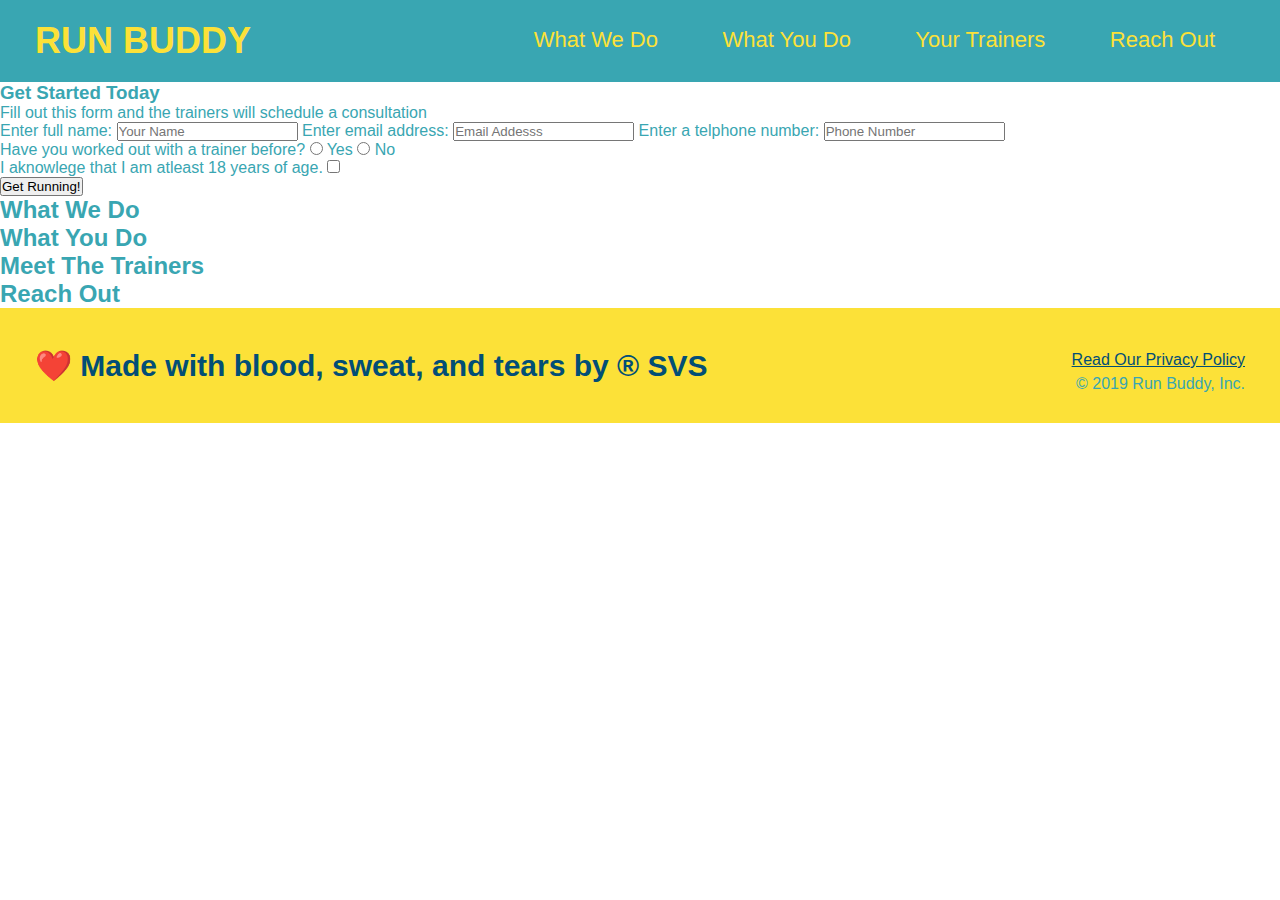
==== index.html @ 9c3ec7c1 "added signup form with text input fields, checkbox input, and a submit button" ====
<!DOCTYPE html>
<html lang="en">

<head>
    <meta charset="UTF-8" />
    <link rel="stylesheet" href="./assets/css/style.css" />
    <title>Project</title>

</head>

<body>
    <header>
        <h1>RUN BUDDY</h1>
        <nav>

            <!-- Unordered list element -->
            <ul>

                <!-- List item element-->
                <li>

                    <!-- Anchor element --><a href="#what-we-do">What We Do</a>
                </li>
                <li>
                    <a href="#what-you-do">What You Do</a>
                </li>
                <li>
                    <a href="#your-trainers">Your Trainers</a>
                </li>
                <li>
                    <a href="#reach-out">Reach Out</a>
                </li>
            </ul>
        </nav>
    </header>

    <!-- hero section -->
    <section>
        <div>
            <!--One important HTML rule is that both 
            the opening and closing tags of an element must be 
            completely contained inside the parent element. In 
            this case the parent element is <section> and the 
                child element is the <div>. -->
            <h3>Get Started Today</h3>
            <p>Fill out this form and the trainers will schedule a consultation</p>
            <form>
                <!-- A sign-up form is a call to action, or CTA. Within this 
                <form> will be child elements such as <input> and <label>. <input> 
                elements come in many flavors, such as open-ended (a text field
                that lets the user enter freeform text) and closed-ended 
                (a radio button or checkbox for the user to select or check).
                We'll start by adding the following HTML to the <form> element.
                        
                Look closely at how we pair the <input> and
                corresponding <label> elements and their attributes: -->
                <label for="name">Enter full name:</label>
                <!-- {for} is an attribute in the <label> that programmatically links to 
                    the id attribute in the <input> element. The <label> text not only offers 
                    a visual directive of what to enter but also programmatically links to the
                    associated <input>. When a user with a visual impairment uses a screen reader, 
                    the label will be read out when they focus on the input field. Labels also make 
                    it easier to fill out forms on mobile devices; clicking on the label will target
                     the focus to the associated input field, which can be hard to do manually
                     on a small screen. -->
                <input type="text" placeholder="Your Name" name="name" id="name" />
                <!-- {type} relates to what kind of input element we are using. Here we want a text field,
                     which is also the default value.  
                     {Placeholder} offers a hint or label within the text field, but will not be submitted 
                     if this field if left blank. 
                     name identifies the element so the response can be referenced after the form is submitted. -->
                <label for="email">Enter email address:</label>
                <input type="email" placeholder="Email Addesss" name="email" id="email" />
                <!--Desktop browsers treat the "tel" input type the same as the default "text" type. 
                    They don't automatically validate the user's inputted value. However, 
                    browsers on mobile devices will display a numeric keypad for the user 
                    to input a value, rather than a standard keyboard. -->
                <label for="phone number">Enter a telphone number:</label>
                <input type="tel" placeholder="Phone Number" name="phone" id="phone" />
                <!-- The simbol on the end of the <input> (/>), is known as a self-closing tag 
                    and is a common sight in HTML. Some elements, like <input>, do not 
                    contain any content or child elements, so the closing tag immediately 
                    follows the opening tag. Thus this shortcut was created to self-close 
                    the opening tag. -->
                <p>
                    Have you worked out with a trainer before?
                    <input type="radio" name="trainer-confirm" id="triner-yes" />
                    <label for="triner-yes">Yes</label>
                    <!--This is used to reference which 
                        radio button this label belongs to. The value for the {for} attribute 
                        must match the value of the {id} attribute of the <input> element.-->
                    <input type="radio" name="trainer-confirm" id="triner-no" />
                    <label for="triner-no">No</label>
                </p>
                <!-- We've wrapped both of the answers, including both radio buttons, 
                    in a <p> element that also includes the question. Because the radio 
                    buttons are inline elements, the answer selections will render from 
                    left to right on the same line as our question, just like it does in 
                    the mock-up. Next, the <label> links the displayed values, Yes and No, 
                    to their respective radio inputs. This link enhances accessibility by 
                    allowing users to click on the label's text as well as the radio buttons, 
                    which provides more clickable surface area. 
                    The radio button elements must have the same name attribute in order to be 
                    associated with the same radio group. This is how the browser identifies that 
                    a group of choices can have an exclusive singular answer. In this case, 
                    the value of our radio group in name is trainer-confirm. -->
                <p>
                    <label for="checkbox">
                        I aknowlege that I am atleast 18 years of age.
                    </label>
                    <input type="checkbox" name="age-confirm" id="checkbox" />
                </p>
                <button type="submit">
                    <!-- A button is an essential component of a user 
                    interface and can have a variety of different functions and uses. 
                    A button can link to another area on the webpage or an external site, 
                    submit data to a server, or be programmed for any activity. n our case, 
                    we need a submit type to perform the needed action. The content of this 
                    element, "Get running", will be written inside the <button> element to 
                    render a label on the button itself.-->
                    Get Running!
                </button>
            </form>
        </div>
    </section>
    <!-- "what we do" section -->
    <section>
        <h2>What We Do</h2>
    </section>


    <!-- "what you do" section -->
    <section>
        <h2>What You Do</h2>
    </section>


    <!-- "meet the trainers" section -->
    <section>
        <h2>Meet The Trainers</h2>
    </section>


    <!-- "reach out" section -->
    <section>
        <h2>Reach Out</h2>
    </section>
</body>
<!-- footer -->
<footer>
  <h2>❤️ Made with blood, sweat, and tears by <span class="&reg SVS">&reg SVS</span></h2>
    <div>
        <a href="#">Read Our Privacy Policy</a><br />
        &copy; 2019 Run Buddy, Inc. <!-- This (&copy), is called an HTML entity -->
    </div>
</footer>

</html>
---- assets/css/style.css ----
* {
  margin: 0; 
  padding: 0; /*To remove default browser-enforced styles, we apply 
  some default CSS values for every element in the page 
  to level the playing field all at once. */
  box-sizing: border-box; /* This is a fix that will instruct
   the browser to ignore padding in the overall width. */
}

body {
  /* more on this crazy alphanumerical value in a minute! */
  color: #39a6b2;
  font-family: Helvetica, Arial, sans-serif;
}


header {
  /* apply styles to <header>
We just told the <header> element to apply 
padding, which means to add space between 
where the <header> starts and where the content 
inside it starts. We also applied a background-color 
of a light blue / teal.
*/
  padding: 20px 35px;
  background-color: #39a6b2;
  font-weight: bold;
}

header h1 {
 font-weight: bold;
 font-size: 36px;
 color: #fce138;
 margin: 0;
 display: inline; /* So just by adding that one 
 property declaration (display: inline;) and setting 
 the <h1> to inline instead of block, we moved the <nav> 
 on the righthand side up. */
}

header a {
  text-decoration: none;
  color: #fce138;
}

header nav {
  /* float: Think of this as similar to the 
  text-wrapping property in Microsoft Word, 
  which takes elements that want to take up 100% 
  of its parent's width by default (known in CSS 
  as block elements) and pushes everything after 
  it below it—even if it physically isn't 100% of 
  its parents width—and allows other elements to 
  come along side of it or wrap around it (known in 
  CSS as inline elements). This property is used when 
  we have HTML elements that would look better side by 
  side, and we want to use our horizontal space in a more 
  meaningful way. */
  float: right;
  margin: 7px 0;
}

header nav ul li {
  display: inline;
}

header nav ul li a {
  margin: 0 30px;
  font-weight: lighter;
  font-size: 22px;
}

footer {
  background: #fce138;
  width: 100%;
  padding: 40px 35px;
}

footer h2 {
  display: inline; /* same (display inline) property as in the heafer h1 */
  color: #024e76;
  font-size: 30px;
  margin: 0;
}

.SVS:hover {
  color: rgb(240, 6, 6);
  font-style: italic;
}

footer div {
  float: right;
  line-height: 1.5; /* This assigns how much vertical space should 
  be between lines of text content. */
  text-align: right; /* This lets us align our text to the left, right,
   center, or justified. By default, it is left-aligned. */
}

footer a {
  color: #024e76;
}
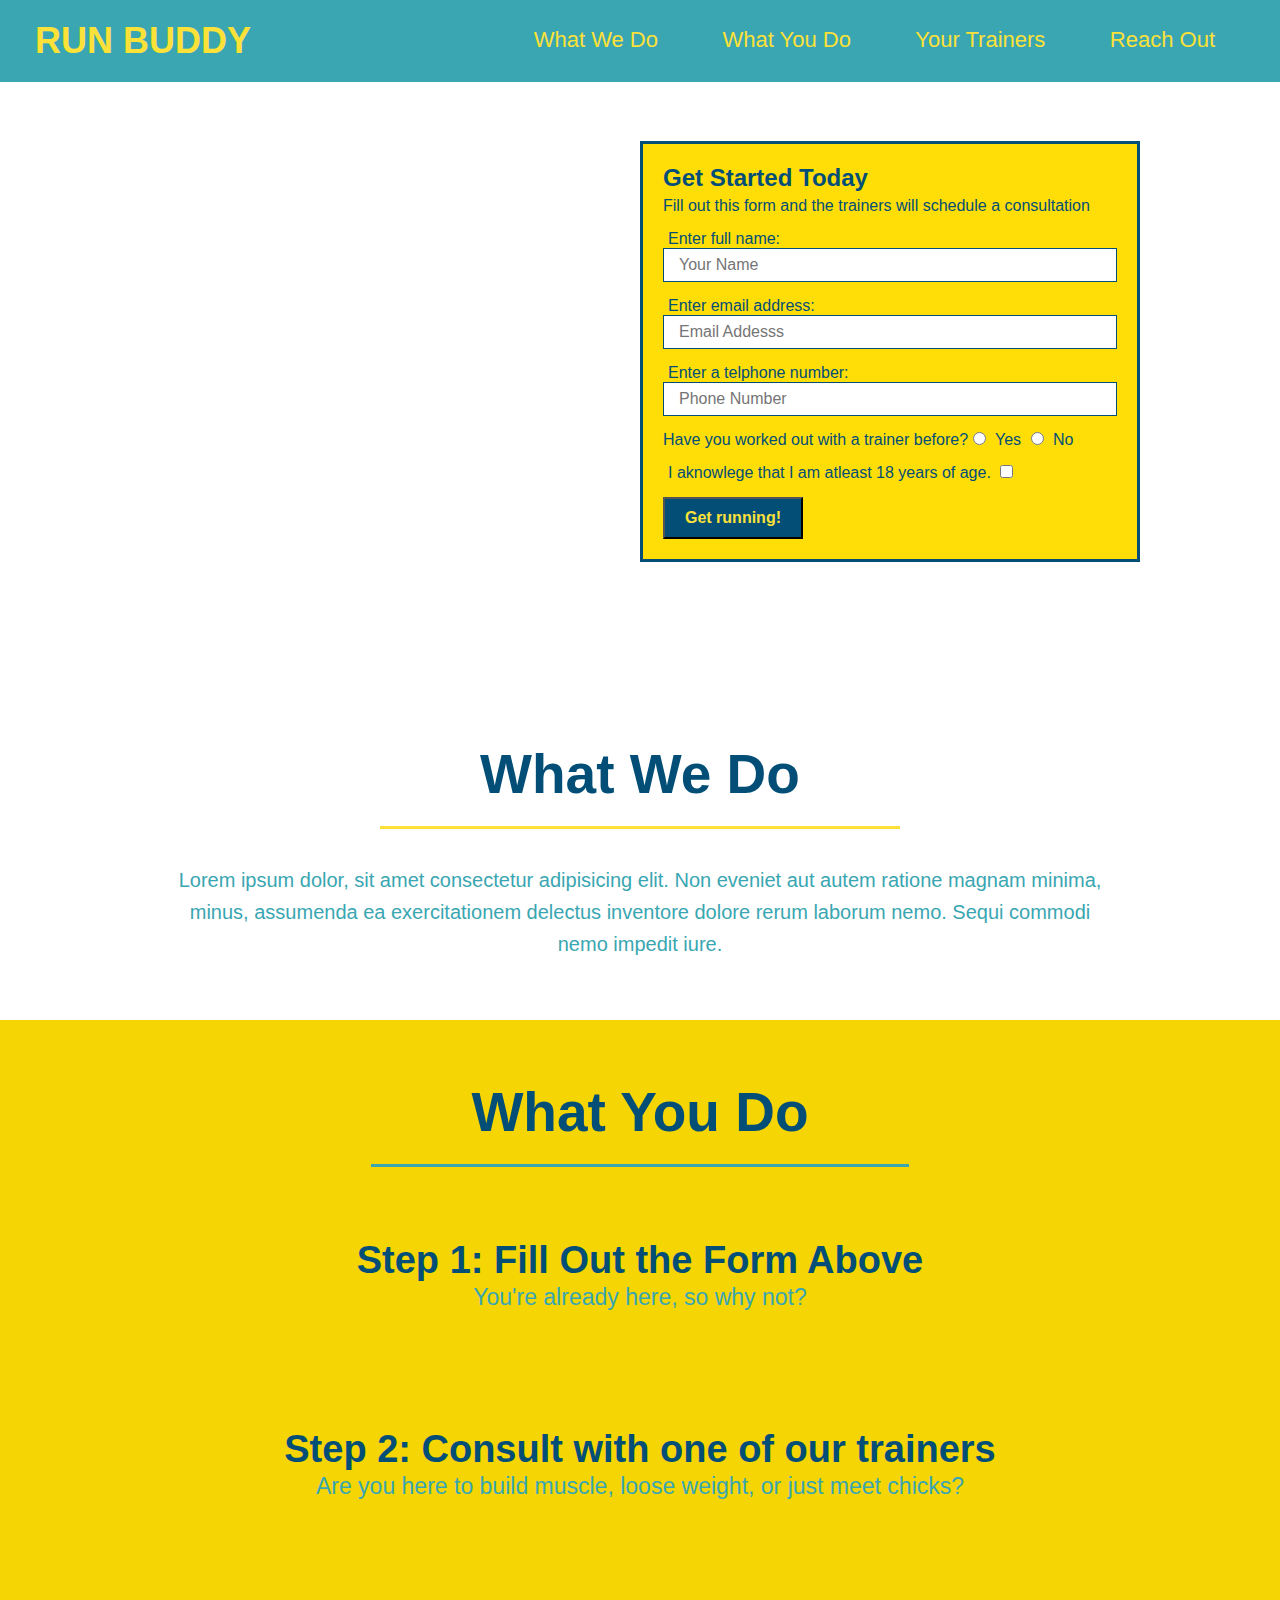
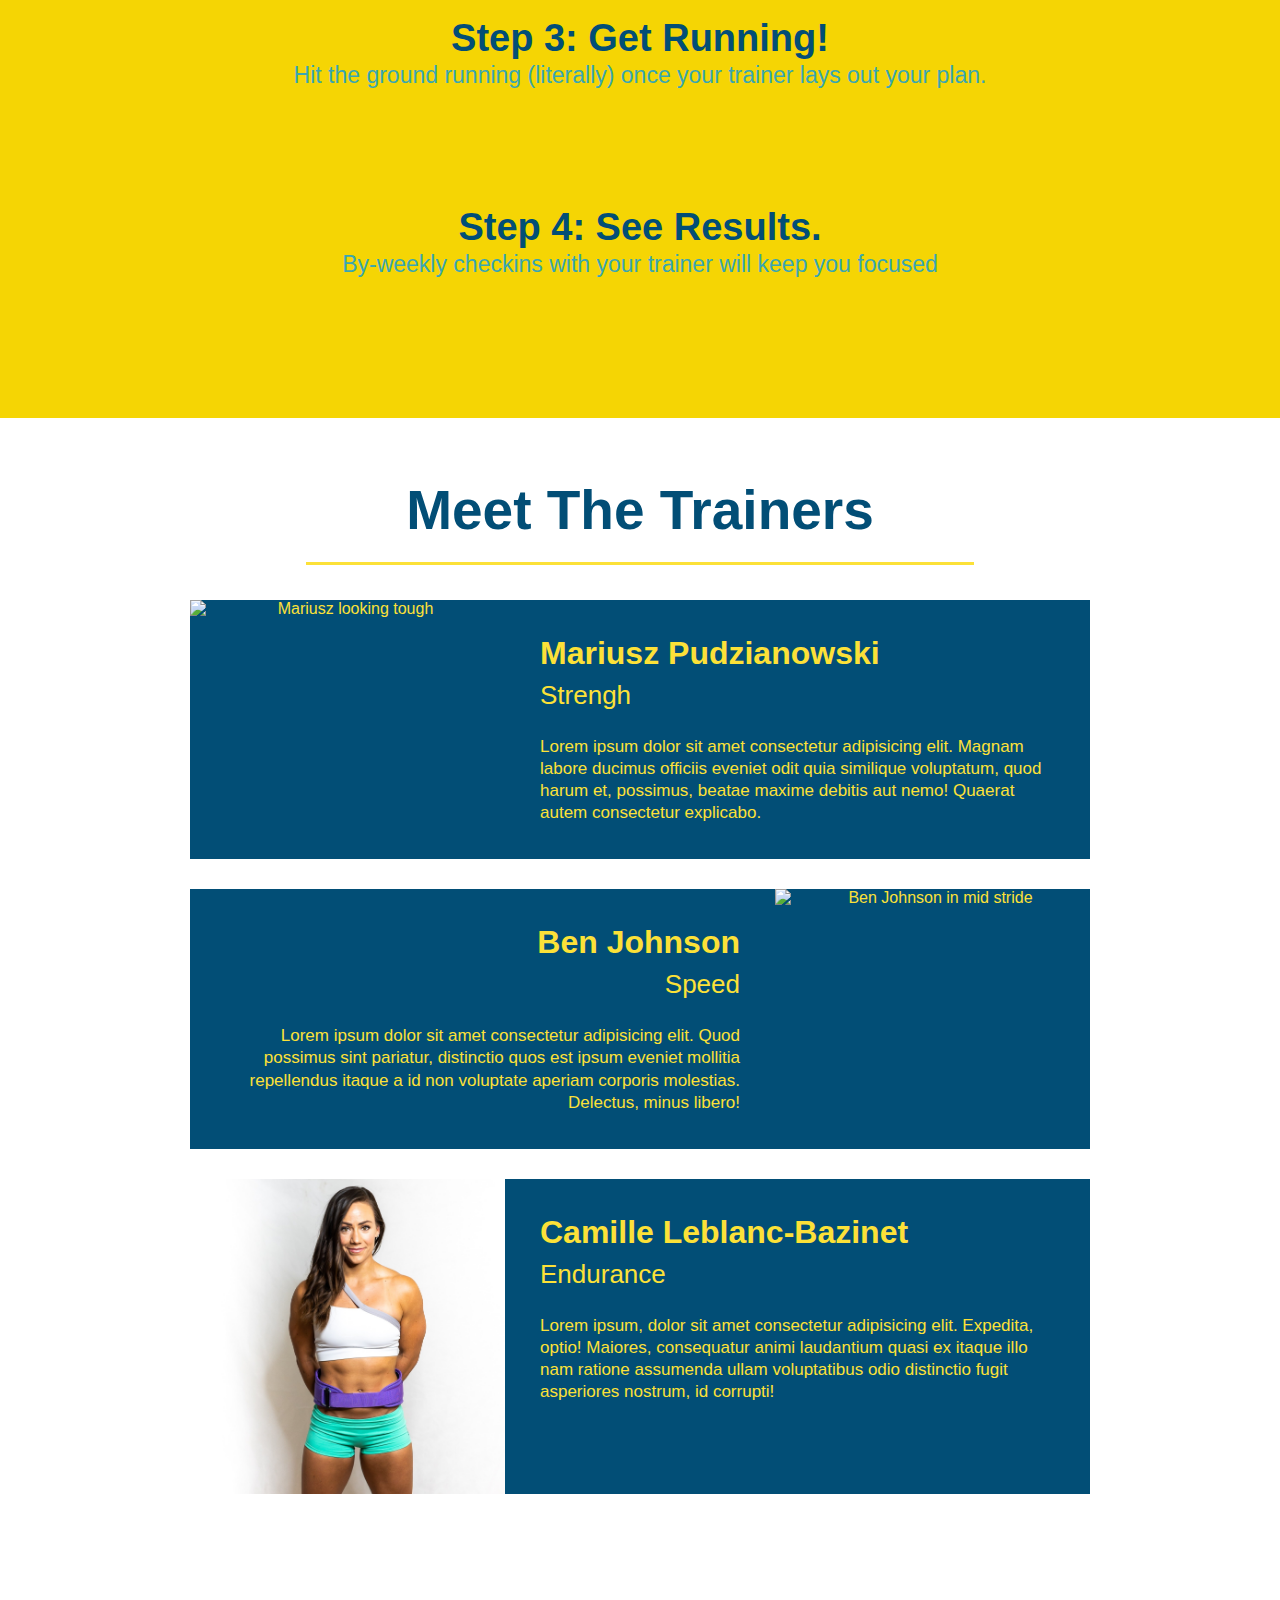
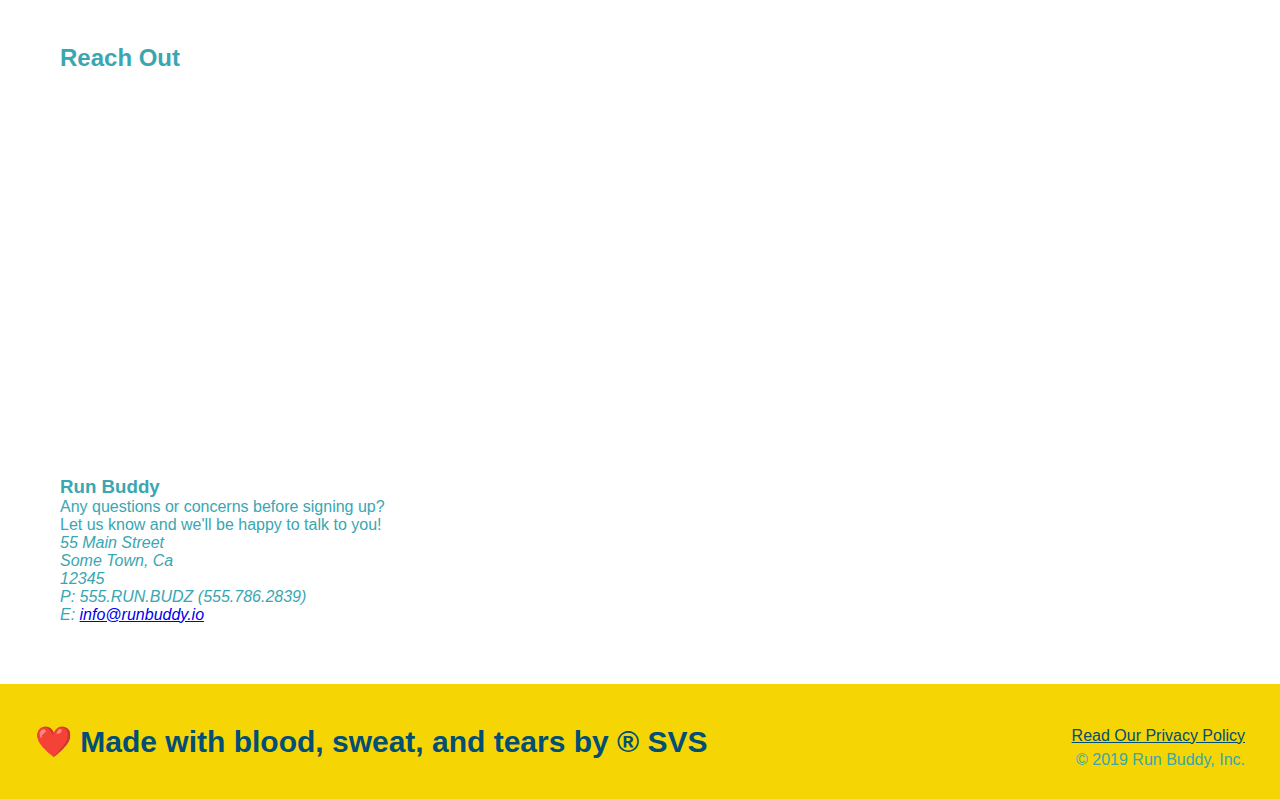
==== commit 0daa4d5d: "added intearactive map to Reach Out section" ====
--- a/index.html
+++ b/index.html
@@ -35,75 +35,75 @@
     </header>
 
     <!-- hero section -->
-    <section>
-        <div>
+    <section class="hero">
+        <div class="hero-form">
             <!--One important HTML rule is that both 
-            the opening and closing tags of an element must be 
-            completely contained inside the parent element. In 
-            this case the parent element is <section> and the 
-                child element is the <div>. -->
+the opening and closing tags of an element must be 
+completely contained inside the parent element. In 
+this case the parent element is <section> and the 
+child element is the <div>. -->
             <h3>Get Started Today</h3>
             <p>Fill out this form and the trainers will schedule a consultation</p>
             <form>
                 <!-- A sign-up form is a call to action, or CTA. Within this 
-                <form> will be child elements such as <input> and <label>. <input> 
-                elements come in many flavors, such as open-ended (a text field
-                that lets the user enter freeform text) and closed-ended 
-                (a radio button or checkbox for the user to select or check).
-                We'll start by adding the following HTML to the <form> element.
-                        
-                Look closely at how we pair the <input> and
-                corresponding <label> elements and their attributes: -->
+<form> will be child elements such as <input> and <label>. <input> 
+elements come in many flavors, such as open-ended (a text field
+ that lets the user enter freeform text) and closed-ended 
+(a radio button or checkbox for the user to select or check).
+We'll start by adding the following HTML to the <form> element.
+                                        
+Look closely at how we pair the <input> and
+corresponding <label> elements and their attributes: -->
                 <label for="name">Enter full name:</label>
                 <!-- {for} is an attribute in the <label> that programmatically links to 
-                    the id attribute in the <input> element. The <label> text not only offers 
-                    a visual directive of what to enter but also programmatically links to the
-                    associated <input>. When a user with a visual impairment uses a screen reader, 
-                    the label will be read out when they focus on the input field. Labels also make 
-                    it easier to fill out forms on mobile devices; clicking on the label will target
-                     the focus to the associated input field, which can be hard to do manually
-                     on a small screen. -->
-                <input type="text" placeholder="Your Name" name="name" id="name" />
-                <!-- {type} relates to what kind of input element we are using. Here we want a text field,
-                     which is also the default value.  
-                     {Placeholder} offers a hint or label within the text field, but will not be submitted 
-                     if this field if left blank. 
-                     name identifies the element so the response can be referenced after the form is submitted. -->
+the id attribute in the <input> element. The <label> text not only offers 
+a visual directive of what to enter but also programmatically links to the
+associated <input>. When a user with a visual impairment uses a screen reader, 
+ the label will be read out when they focus on the input field. Labels also make 
+ it easier to fill out forms on mobile devices; clicking on the label will target
+ the focus to the associated input field, which can be hard to do manually
+ on a small screen. -->
+                <input type="text" placeholder="Your Name" name="name" id="name" class="form-input">
+                <!-- {type} relates to what kind of input element we are using. Here we 
+want a text field, which is also the default value.  
+{Placeholder} offers a hint or label within the text field, but will not 
+be submitted if this field if left blank. 
+{name} identifies the element so the response can be referenced after the 
+ form is submitted. -->
                 <label for="email">Enter email address:</label>
-                <input type="email" placeholder="Email Addesss" name="email" id="email" />
+                <input type="email" placeholder="Email Addesss" name="email" id="email" class="form-input">
                 <!--Desktop browsers treat the "tel" input type the same as the default "text" type. 
-                    They don't automatically validate the user's inputted value. However, 
-                    browsers on mobile devices will display a numeric keypad for the user 
-                    to input a value, rather than a standard keyboard. -->
+They don't automatically validate the user's inputted value. However, 
+browsers on mobile devices will display a numeric keypad for the user 
+to input a value, rather than a standard keyboard. -->
                 <label for="phone number">Enter a telphone number:</label>
-                <input type="tel" placeholder="Phone Number" name="phone" id="phone" />
+                <input type="tel" placeholder="Phone Number" name="phone" id="phone" class="form-input">
                 <!-- The simbol on the end of the <input> (/>), is known as a self-closing tag 
-                    and is a common sight in HTML. Some elements, like <input>, do not 
-                    contain any content or child elements, so the closing tag immediately 
-                    follows the opening tag. Thus this shortcut was created to self-close 
-                    the opening tag. -->
+and is a common sight in HTML. Some elements, like <input>, do not 
+contain any content or child elements, so the closing tag immediately 
+follows the opening tag. Thus this shortcut was created to self-close 
+the opening tag. -->
                 <p>
                     Have you worked out with a trainer before?
                     <input type="radio" name="trainer-confirm" id="triner-yes" />
                     <label for="triner-yes">Yes</label>
                     <!--This is used to reference which 
-                        radio button this label belongs to. The value for the {for} attribute 
-                        must match the value of the {id} attribute of the <input> element.-->
+radio button this label belongs to. The value for the {for} attribute 
+must match the value of the {id} attribute of the <input> element.-->
                     <input type="radio" name="trainer-confirm" id="triner-no" />
                     <label for="triner-no">No</label>
                 </p>
                 <!-- We've wrapped both of the answers, including both radio buttons, 
-                    in a <p> element that also includes the question. Because the radio 
-                    buttons are inline elements, the answer selections will render from 
-                    left to right on the same line as our question, just like it does in 
-                    the mock-up. Next, the <label> links the displayed values, Yes and No, 
-                    to their respective radio inputs. This link enhances accessibility by 
-                    allowing users to click on the label's text as well as the radio buttons, 
-                    which provides more clickable surface area. 
-                    The radio button elements must have the same name attribute in order to be 
-                    associated with the same radio group. This is how the browser identifies that 
-                    a group of choices can have an exclusive singular answer. In this case, 
-                    the value of our radio group in name is trainer-confirm. -->
+in a <p> element that also includes the question. Because the radio 
+buttons are inline elements, the answer selections will render from  left to right on the same line as our question, just like it does in 
+the mock-up. Next, the <label> links the displayed values, Yes and No, 
+to their respective radio inputs. This link enhances accessibility by 
+allowing users to click on the label's text as well as the radio buttons, 
+which provides more clickable surface area. 
+The radio button elements must have the same name attribute in order to be 
+associated with the same radio group. This is how the browser identifies that 
+a group of choices can have an exclusive singular answer. In this case, 
+the value of our radio group in name is trainer-confirm. -->
                 <p>
                     <label for="checkbox">
                         I aknowlege that I am atleast 18 years of age.
@@ -112,46 +112,191 @@
                 </p>
                 <button type="submit">
                     <!-- A button is an essential component of a user 
-                    interface and can have a variety of different functions and uses. 
-                    A button can link to another area on the webpage or an external site, 
-                    submit data to a server, or be programmed for any activity. n our case, 
-                    we need a submit type to perform the needed action. The content of this 
-                    element, "Get running", will be written inside the <button> element to 
-                    render a label on the button itself.-->
-                    Get Running!
+interface and can have a variety of different functions and uses. 
+A button can link to another area on the webpage or an external site, 
+submit data to a server, or be programmed for any activity. n our case, 
+we need a submit type to perform the needed action. The content of this 
+element, "Get running", will be written inside the <button> element to 
+render a label on the button itself.-->
+                    Get running!
                 </button>
             </form>
         </div>
     </section>
+
     <!-- "what we do" section -->
-    <section>
-        <h2>What We Do</h2>
+    <section id="what-we-do" class="intro">
+        <!-- The class intro is added so that it could be uniquely identified in 
+the style sheet. -->
+        <h2 class="section-title primary-border">What We Do</h2>
+        <!-- Note that these <h2> elements in different sections can use the same 
+section-title class, which gives them all the same baseline in terms of size,
+spacing, etc. We can then add additional classes by separating the class names 
+with a space. The attribute class="section-title primary-border" is actually 
+pulling in CSS declarations from two different classes. -->
+        <p>
+            <!-- Type the word 'lorem' and then press [enter] to generate random text. -->
+            Lorem ipsum dolor, sit amet consectetur adipisicing elit.
+            Non eveniet aut autem ratione magnam minima, minus,
+            assumenda ea exercitationem delectus inventore dolore rerum laborum nemo.
+            Sequi commodi nemo impedit iure.
+        </p>
     </section>
 
 
     <!-- "what you do" section -->
-    <section>
-        <h2>What You Do</h2>
+    <section id="what-you-do" class="steps">
+        <h2 class="section-title secondary-border">What You Do</h2>
+
+        <div>
+            <img src="./assets/images/step-1.svg" alt="" />
+            <!-- The {alt} atribute: this is how we explain the content and context of images 
+to search engines and assistive technology, like screen readers. -->
+            <h3><span>Step 1: Fill Out the Form Above</span></h3>
+            <!--The <span> element doesn't affect anything visually. It is an inline element 
+meant for highlighting sections of larger text blocks, where the highlighting is something we 
+define ourselves with CSS. -->
+            <p>You're already here, so why not?</p>
+        </div>
+
+        <div>
+            <img src="./assets/images/step-2.svg" alt="" />
+            <h3><span>Step 2: Consult with one of our trainers</span></h3>
+            <p>Are you here to build muscle, loose weight, or just meet chicks?</p>
+        </div>
+
+        <div>
+            <img src="assets/images/step-3.svg" alt="" />
+            <h3><span>Step 3: Get Running!</span></h3>
+            <p>Hit the ground running (literally) once your trainer lays out your plan.</p>
+        </div>
+
+        <div>
+            <img src="assets/images/step-4.svg" alt="" />
+            <h3><span>Step 4: See Results.</span></h3>
+            <p>By-weekly checkins with your trainer will keep you focused</p>
+        </div>
     </section>
 
 
     <!-- "meet the trainers" section -->
-    <section>
-        <h2>Meet The Trainers</h2>
+    <section id="your-trainers" class="trainers">
+        <h2 class="section-title primary-border">
+            Meet The Trainers
+        </h2>
+
+        <!--First trainer -->
+        <article class="trainer">
+            <!-- The <article> was introduced to encapsulate content that 
+works on its own in a page, meaning that all the content inside the <article> element is related 
+to one another and nothing outside the element. In this example, we've wrapped all the content 
+related to a single trainer in this element, so when a screen reader reads the section, it will 
+infer that all of this content is related. -->
+            <img src="assets/images/Mariusz_Pudzianowski.jpg" alt="Mariusz looking tough" />
+            <div class="trainer-bio text-left">
+                <!-- Now the trainer's <article> element text is 
+left-aligned because we added another class, "text-left", to it. This class was created for the 
+sole purpose of left-aligning text when needed. -->
+                <h3>Mariusz Pudzianowski</h3>
+                <h4>Strengh</h4>
+                <p>
+                    Lorem ipsum dolor sit amet consectetur adipisicing elit.
+                    Magnam labore ducimus officiis eveniet odit quia similique voluptatum,
+                    quod harum et, possimus, beatae maxime debitis aut nemo! Quaerat autem
+                    consectetur explicabo.
+                </p>
+            </div>
+        </article>
+
+        <!-- second trainer bio -->
+        <article class="trainer">
+            <div class="trainer-bio text-right">
+                <h3>Ben Johnson</h3>
+                <h4>Speed</h4>
+                <p>
+                    Lorem ipsum dolor sit amet consectetur adipisicing elit. Quod possimus
+                    sint pariatur, distinctio quos est ipsum eveniet mollitia repellendus itaque
+                    a id non voluptate aperiam corporis molestias. Delectus, minus libero!
+                </p>
+            </div>
+            <img src="assets/images/Ben Johnson.jpg" alt="Ben Johnson in mid stride" />
+        </article>
+        <!-- For our second trainer, we wanted to have the image on the right and text on the left. 
+To achieve this, we could have floated it to the right, but instead we simply switched the order 
+of their appearance in the HTML. This way, the text comes first naturally and the image appears 
+to the right because the HTML for it comes after it. -->
+
+
+        <!-- Third trainer bio -->
+        <article class="trainer">
+            <img src="assets/images/Camille Leblanc-Bazinet.jpg" alt="Camille Leblanc-Bazinet
+             posing for a picture" />
+            <div class="trainer-bio text-left">
+                <h3>Camille Leblanc-Bazinet</h3>
+                <h4>Endurance</h4>
+                <p>
+                    Lorem ipsum, dolor sit amet consectetur adipisicing elit. Expedita, optio!
+                    Maiores, consequatur animi laudantium quasi ex itaque illo nam ratione
+                    assumenda ullam voluptatibus odio distinctio fugit asperiores nostrum,
+                    id corrupti!
+                </p>
+            </div>
+        </article>
     </section>
 
 
     <!-- "reach out" section -->
-    <section>
+    <section id="reach-out">
         <h2>Reach Out</h2>
-    </section>
+
+        <div class="contact-info">
+            <!-- We will call this <div> "contact container" because it 
+will act as a container for the body of content in this section. -->
+            <iframe src="https://www.google.com/maps/embed?pb=!1m18!1m12!1m3!1d3732.8886716784373!2d-103.
+        36210015068086!3d20.674107786123773!2m3!1f0!2f0!3f0!3m2!1i1024!2i768!4f13.1!3m3!1m2!
+        1s0x8428ae028db39f67%3A0x8c3c8397d90093b3!2sCalle%20Manuel%20L%C3%B3pez%20Cotilla%
+        20990%2C%20Col%20Americana%2C%20Americana%2C%2044160%20Guadalajara%2C%20Jal.%2C%20Mexico!
+        5e0!3m2!1sen!2sus!4v1595808147999!5m2!1sen!2sus" height="400" width="400" style="border:0" allowfullscreen>
+                <!-- frameborder: By default, the browser will render an <iframe> element with a thin
+border. This attribute allows us to override that, effectively removing the border.
+allowfullscreen: Some attributes are properties that can be turned on by simply adding 
+the attribute. 
+The allowfullscreen attribute offers a link to view the map on a new page in 
+full-screen mode. -->
+            </iframe>
+            <div>
+                <h3>Run Buddy</h3>
+                <p>
+                    Any questions or concerns before signing up?
+                    <br />
+                    Let us know and we'll be happy to talk to you!
+                </p>
+                <address>
+                    <!-- The <address> element defines the contact information for the 
+author/owner of a document or an article. If the <address> element is inside the <body> element,
+it represents contact information for the document. -->
+                    55 Main Street <br />
+                    Some Town, Ca <br />
+                    12345<br />
+                    P: 555.RUN.BUDZ (555.786.2839)<br />
+                    E: <a href="mailto:info@runbuddy.io">info@runbuddy.io</a>
+                    <!-- Using the mailto: prefix in the anchor tag's href attribute instructs the
+ browser to open the default mail client application upon clicking the link and then populates the
+ address field with the email address listed in the href value. -->
+                </address>
+            </div>
+        </div>
+    </section>
+
 </body>
+
 <!-- footer -->
 <footer>
-  <h2>❤️ Made with blood, sweat, and tears by <span class="&reg SVS">&reg SVS</span></h2>
+    <h2>❤️ Made with blood, sweat, and tears by <span class="&reg SVS">&reg SVS</span></h2>
     <div>
         <a href="#">Read Our Privacy Policy</a><br />
-        &copy; 2019 Run Buddy, Inc. <!-- This (&copy), is called an HTML entity -->
+        &copy; 2019 Run Buddy, Inc.
+        <!-- This (&copy), is called an HTML entity -->
     </div>
 </footer>
 
--- a/assets/css/style.css
+++ b/assets/css/style.css
@@ -1,20 +1,23 @@
 * {
   margin: 0; 
-  padding: 0; /*To remove default browser-enforced styles, we apply 
-  some default CSS values for every element in the page 
-  to level the playing field all at once. */
+  padding: 0; /*To remove default browser-enforced styles, 
+  we apply some default CSS values for every element in the 
+  page to level the playing field all at once. */
   box-sizing: border-box; /* This is a fix that will instruct
    the browser to ignore padding in the overall width. */
 }
 
+
 body {
-  /* more on this crazy alphanumerical value in a minute! */
   color: #39a6b2;
   font-family: Helvetica, Arial, sans-serif;
 }
 
-
-header {
+header { 
+  padding: 20px 35px;
+  background-color: #39a6b2;
+  font-weight: bold;
+}
   /* apply styles to <header>
 We just told the <header> element to apply 
 padding, which means to add space between 
@@ -22,11 +25,7 @@
 inside it starts. We also applied a background-color 
 of a light blue / teal.
 */
-  padding: 20px 35px;
-  background-color: #39a6b2;
-  font-weight: bold;
-}
-
+ 
 header h1 {
  font-weight: bold;
  font-size: 36px;
@@ -43,7 +42,10 @@
   color: #fce138;
 }
 
-header nav {
+header nav { 
+  float: right;
+  margin: 7px 0;
+}
   /* float: Think of this as similar to the 
   text-wrapping property in Microsoft Word, 
   which takes elements that want to take up 100% 
@@ -56,9 +58,7 @@
   we have HTML elements that would look better side by 
   side, and we want to use our horizontal space in a more 
   meaningful way. */
-  float: right;
-  margin: 7px 0;
-}
+
 
 header nav ul li {
   display: inline;
@@ -70,14 +70,268 @@
   font-size: 22px;
 }
 
-footer {
-  background: #fce138;
+/* Hero style begins. */
+
+.hero {
+  background-image: url("../images/hero-bg.jpg");
+  height: 600px; 
+  padding: 60px;
+  background-size: cover; /*background-size can set the 
+  size of the background image to its original size or 
+  make it stretched, repeated, or constrained to fit 
+  the available space. In our case, the cover assignment 
+  will shrink the image so that parts 
+  of it won't get clipped. */
+  background-position: center; /* Background-position can
+  move the initial position of the background image. 
+  We'll set this position to center. */
+  position: relative;
+}
+
+.hero-form {
+  border: 3px solid #024e76;
+  background-color: #ffde08;
+  padding: 20px; /* padding: Creates an inner margin within 
+  the border. */
+  width: 500px; 
+  color: #024e76;
+  /* Similar to how padding values were assigned in 
+  the last lesson, the border property can be declared
+  with a single value that represents one value for all
+  four sides. The border property can also be designated 
+  for each side: border-top, border-bottom, border-left, 
+  border-right. Unlike padding, border can also have style
+  and color values declared in addition to width. */
+  position: absolute;
+  bottom: 120px;
+  right: 140px;
+ }
+
+ .hero-form h3 {
+   font-size: 24px;
+   margin: 0;
+ }
+
+.hero-form p {
+margin: 5px 0 15px 0;
+}
+
+.form-input {
+  border: 1px solid #024e76; 
+  /* A skinny 1px border helped 
+  emphasize our sign-up requests. */
+  display: block;
+  /*This property instructs the browser
+   to render the element either as a 
+   <block> or inline. Some other <block> 
+   elements we've used are: <p>, >div>, and
+   all the >h1> to >h6>. 
+   Some inline elements we've used are:
+   <span>, <a>, and <label> */
+  padding: 7px 15px;
+  font-size: 16px;
+  color: #024e76;
+  width: 100%;
+  margin-bottom: 15px;
+}
+
+.hero-form label { /* Adding some horizontal spacing for 
+the <label> element in the radio button 
+elements helps the user not misinterpret 
+which selection is for which answer. */
+  margin: 0 5px;
+} 
+
+.hero-form button {
+  background-color:#024e76;
+  color: #fce138;
+  padding: 10px 20px;
+  font-size: 16px;
+  font-weight: bold;
+}
+/* HERO STYLES END */
+
+.intro {
+  text-align: center;
+}
+
+.intro p {
+  line-height: 1.6;
+  color: #39a6b2;
+  width: 80%;
+  font-size: 20px;
+  margin: 0 auto;
+}
+/* Because we shrunk the width of the paragraph down to 80%,
+it no longer looks centered. Only the text inside is 
+centered. We could use our handy display: inline-block;
+trick to fix it, but there's another common tactic for 
+centering a block element with a width of less than 100%: 
+margin: 0 auto; This is shorthand for setting a top and
+bottom margin of zero and a left and right margin of auto.
+what does "auto" mean? This essentially tells the browser 
+to calculate the margins for us. When the browser is asked 
+to do this on both sides of an element, it will do its best
+to make them even, thus pushing the element into the center.
+Note that this only works for horizontal centering.
+margin: auto 0 does not vertically center elements. */
+
+
+.section-title {
+   font-size: 55px;
+   color: #024e76;
+   margin-bottom: 35px;
+   padding: 0 100px 20px 100px;
+   border-color: #fce138;
+   border-bottom: 3px solid;
+   display: inline-block; 
+  }
+   /* Block elements take up 100% of the width of their 
+   parent, regardless of content size. Inline elements only 
+   take up as much space as their content needs, which means
+   multiple inline elements can sit next to each other.
+   The <h2> element, by default, is a block element, which 
+   means the styling associated with it is extending to 
+   fill up 100% of the width of the parent container. 
+   Using CSS, we can change that default behavior. We chose 
+   to use the inline-block value instead of the inline value 
+   so it can have the best of both worlds. It's now an inline 
+   element, but things like padding still behave like they
+   would on block elements. Coupled with our text-align 
+   property from before, we now have a center-aligned heading
+   with an appropriately sized border: */
+
+.primary-border {
+     border-color: #fce138;
+   }
+   
+.secondary-border {
+     border-color: #39a6b2;
+   }
+
+
+.steps {
+  text-align: center;
+  background: #f5d504;
+}
+
+.steps div {
+  margin-bottom: 80px;
+}
+
+.steps img {
+  width: 15%;
+}
+
+.steps h3 {
+  color: #024e76;
+  font-size: 46px;
+  margin-top: 10px;
+}
+
+.steps p {
+  color: #39a6b2;
+  font-size: 23px;
+}
+
+.steps span {
+  font-size: 38px;
+}
+
+.trainers {
+  text-align: center;
+ /* By adding that to the entire <section> element 
+with a class attribute of "trainers", our <h2> element 
+that says "Meet the Trainers" should now be centered. */
+}
+
+.trainer {
+  width: 900px; /* We don't want the content to span 
+  the full width of the page because it will run a little 
+  too long, so we've given it a set width value of 900px. */
+  margin: 0 auto 30px auto; /* This is shortahnd for:
+  margin-top: 0, margin-right: auto, margin-bottom:30px, and
+  margin-left: auto.
+  By using auto as the values 
+  for the left and right margin, we're telling the browser 
+  to take whatever space is unused and evenly distribute it 
+  on those sides, centering the element. An example of this 
+  would be if we had a screen that was 1000 pixels wide and 
+  an element that was only 800 pixels wide, the unused space 
+  would be 200 pixels; and if both left and right margins 
+  were set to auto, each side would get 100 pixels applied 
+  to it. 
+  Lastly, we provided some spacing below it so the next 
+  trainers don't run up against one another. */
+  background: #024e76;
+  color: #fce138;
+  overflow: auto;;
+}
+
+.trainer img {
+  width: 35%;
+  float: left; 
+} /* In this case, we floated both elements
+  (the <img> and <div>), which means its parent element—the
+  <article> element—cannot interpret how much space its 
+  inner HTML content needs and assumes there's nothing 
+  inside it at all. This means the <article> element's 
+  styles, like background-color, don't show up because 
+  the <article> element itself is 0 pixels tall. The 
+  overflow fix we applied ".trainer" told the trainer's 
+  <article> element that it does in fact have content inside
+  of it and that it needs to look for it and account for 
+  those two floated HTML elements' sizes. This is what's 
+  known as providing block formatting context to the element.
+*/
+
+.trainer-bio {
+  padding: 35px;
+  float: left;
+  width: 65%;
+}
+
+.text-left {
+  text-align: left;
+}
+
+.text-right {
+  text-align: right;
+}
+/* CSS classes like the two above, that are not specific to 
+ any part of an HTML document and that do only one thing are
+ what's known as a utility classes. The idea behind them is
+ instead of creating very specific classes that only fit the
+ needs of a couple of HTML elements, you create more CSS 
+ classes that apply one property declaration and are applied
+ by adding multiple classes to an HTML element instead. */
+
+ .trainer-bio h3 {
+   font-size: 32px;
+   margin-bottom: 8px;
+ }
+
+ .trainer-bio h4 {
+   font-weight: lighter;
+   font-size: 26px;
+   margin-bottom: 25px;
+ }
+
+ .trainer p {
+   font-size: 17px;
+   line-height: 1.3;
+ }
+ /* END MEET THE TRAINERS SECTION */
+
+ footer {
+  background: #f5d504;
   width: 100%;
   padding: 40px 35px;
 }
 
 footer h2 {
-  display: inline; /* same (display inline) property as in the heafer h1 */
+  display: inline; /* same (display inline) property 
+  as in the heafer h1 */
   color: #024e76;
   font-size: 30px;
   margin: 0;
@@ -90,12 +344,17 @@
 
 footer div {
   float: right;
-  line-height: 1.5; /* This assigns how much vertical space should 
-  be between lines of text content. */
-  text-align: right; /* This lets us align our text to the left, right,
-   center, or justified. By default, it is left-aligned. */
+  line-height: 1.5; /* This assigns how much vertical space
+   should be between lines of text content. */
+  text-align: right; /* This lets us align our text to the 
+  left, right, center, or justified. By default, 
+  it is left-aligned. */
 }
 
 footer a {
   color: #024e76;
+}
+
+section {
+  padding: 60px;
 }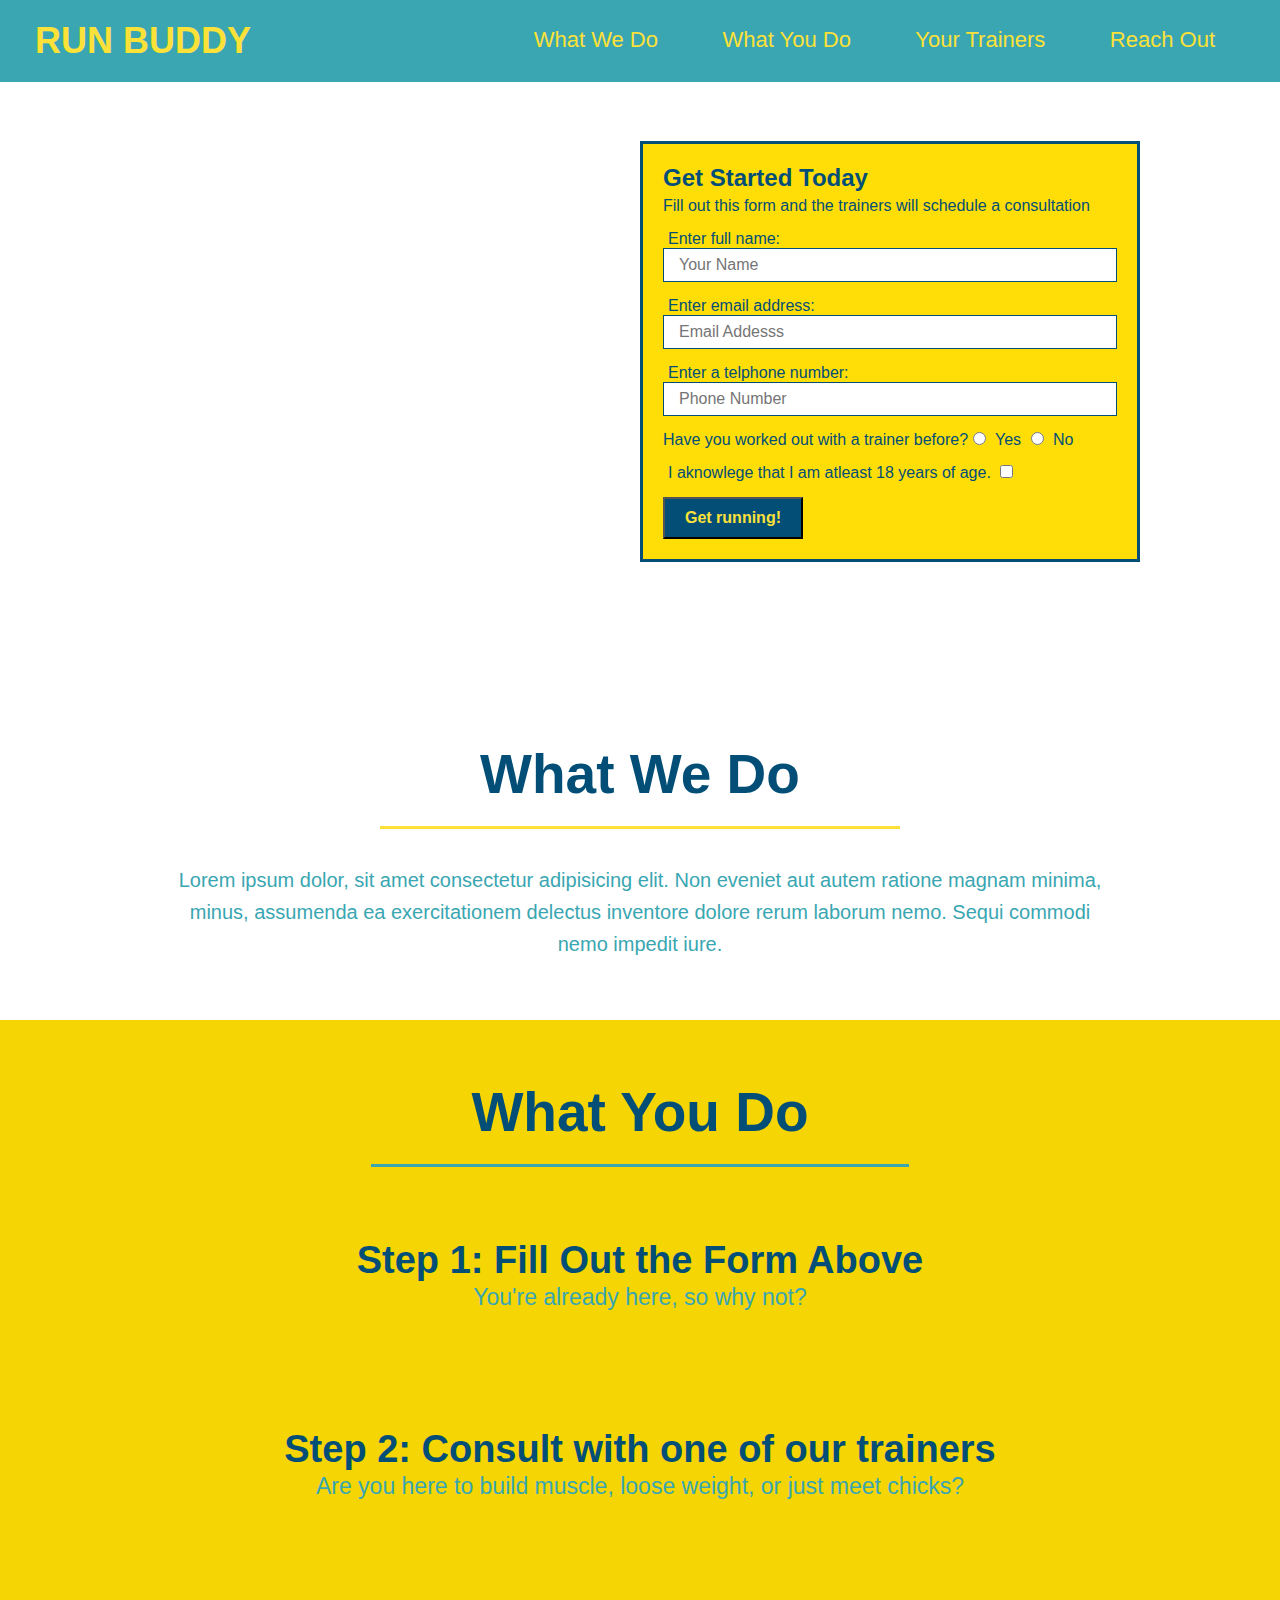
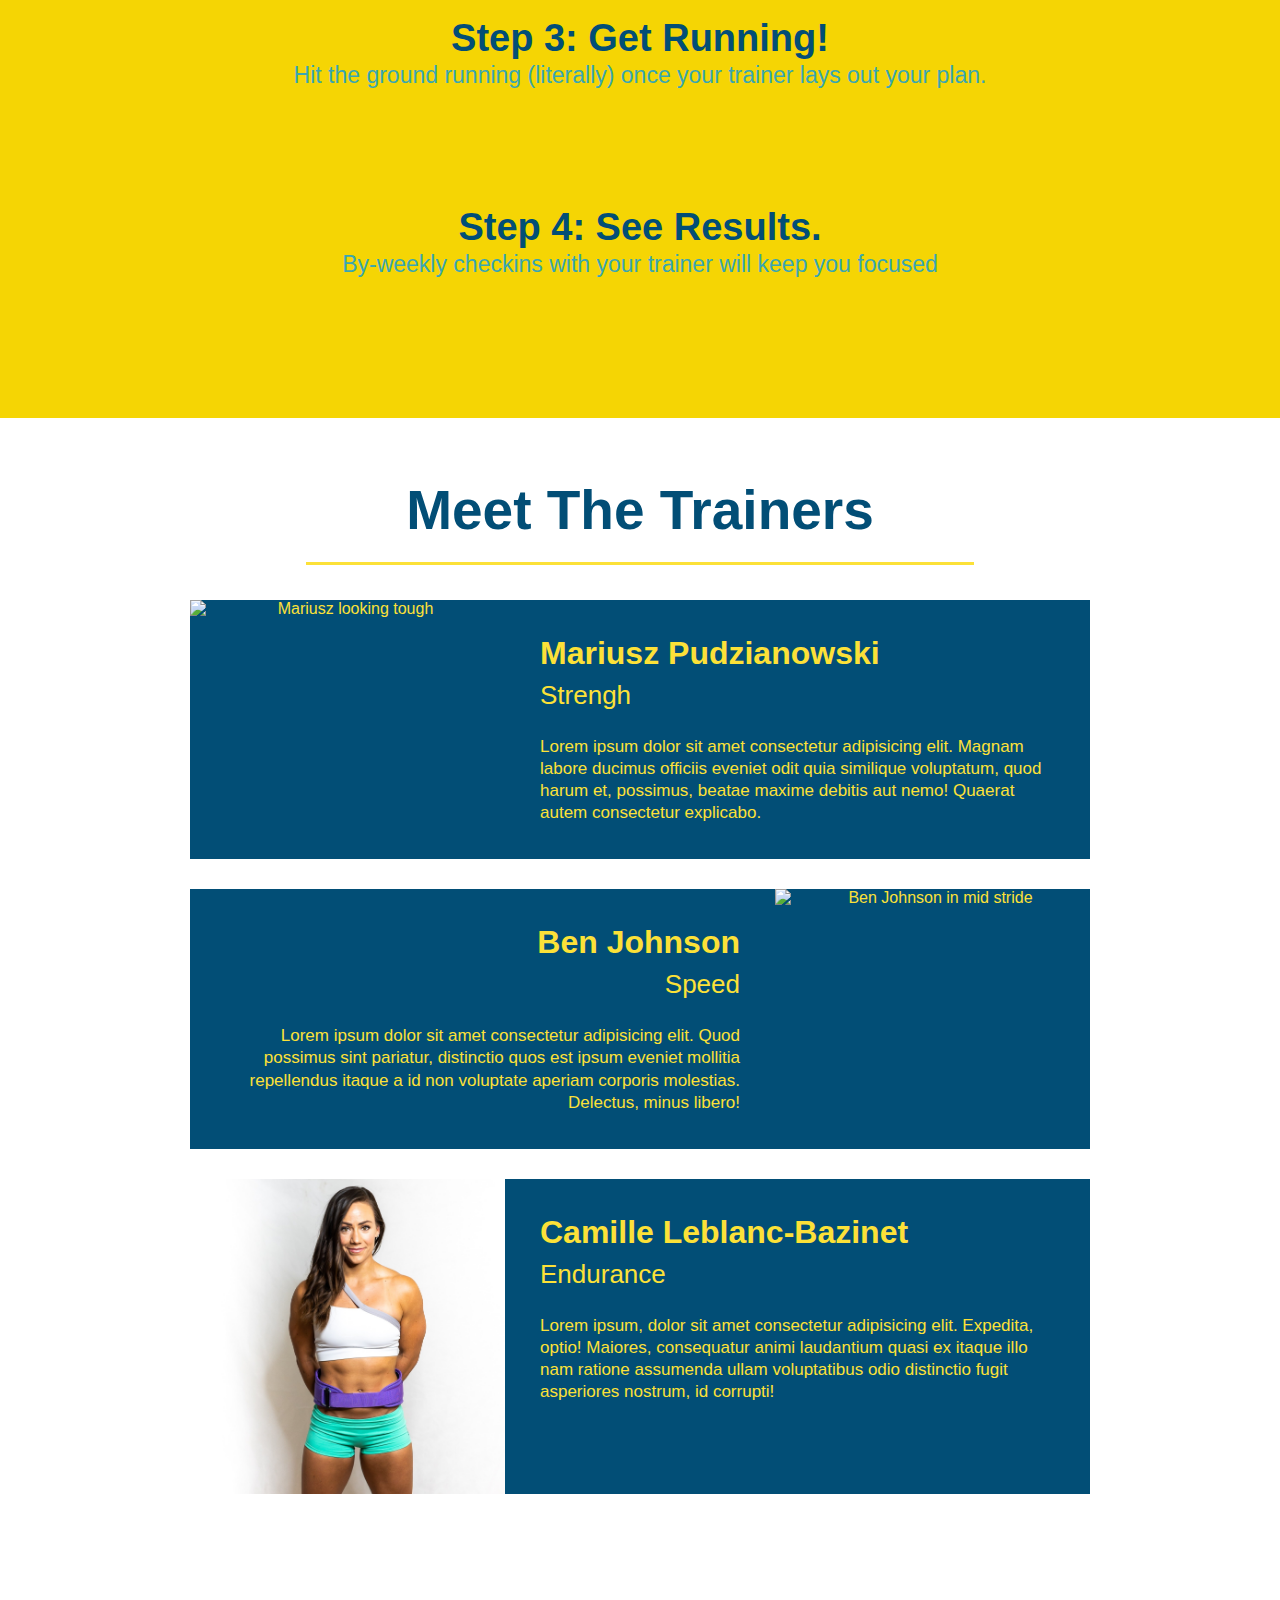
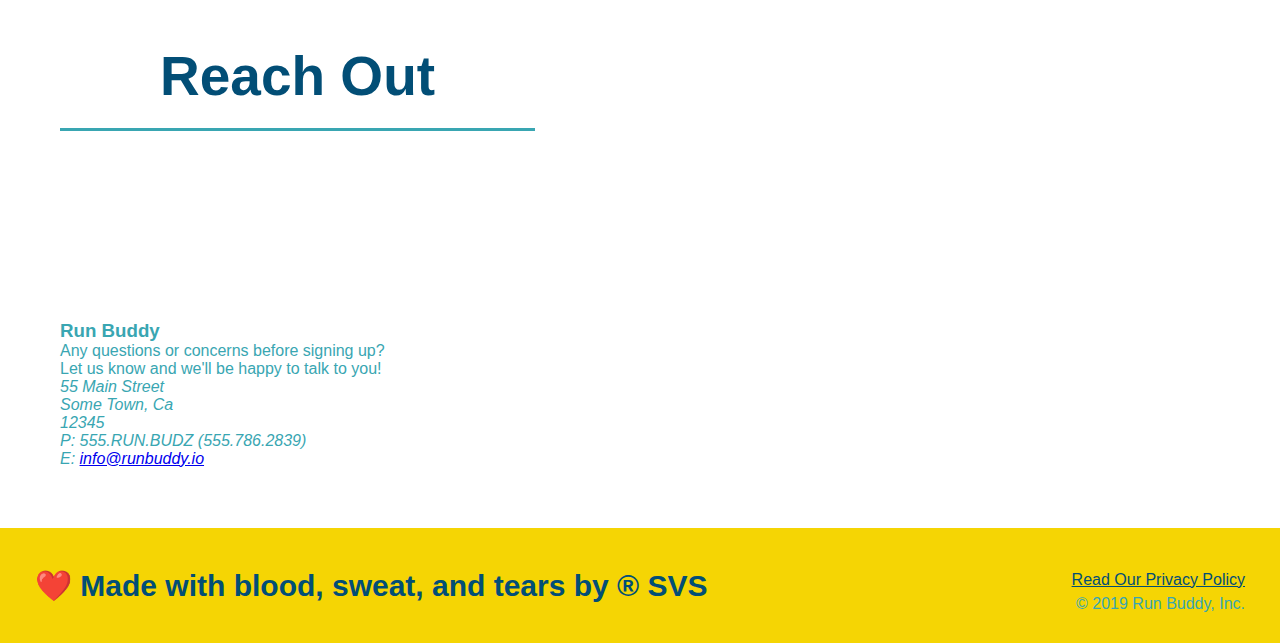
==== commit e57b92ea: "added mobile device optimization" ====
--- a/index.html
+++ b/index.html
@@ -3,6 +3,7 @@
 
 <head>
     <meta charset="UTF-8" />
+    <meta name="viewport" content="width=device-width, initial-scale=1.0">
     <link rel="stylesheet" href="./assets/css/style.css" />
     <title>Project</title>
 
@@ -246,23 +247,29 @@
 
 
     <!-- "reach out" section -->
-    <section id="reach-out">
-        <h2>Reach Out</h2>
+    <section id="reach-out" class="contact">
+        <!-- We created a new class called "contact" for this section's blue background color and
+ alignment. -->
+        <h2 class="section-title secondary-border">
+            <!-- Knowing that we need a light-blue bottom 
+border, we added the "secondary-border" class to the <h2> element. -->
+            Reach Out
+        </h2>
 
         <div class="contact-info">
             <!-- We will call this <div> "contact container" because it 
 will act as a container for the body of content in this section. -->
-            <iframe src="https://www.google.com/maps/embed?pb=!1m18!1m12!1m3!1d3732.8886716784373!2d-103.
-        36210015068086!3d20.674107786123773!2m3!1f0!2f0!3f0!3m2!1i1024!2i768!4f13.1!3m3!1m2!
+            <iframe src="https://www.google.com/maps/embed?pb=!1m18!1m12!1m3!1d3732.8886716784373!
+        2d-103.36210015068086!3d20.674107786123773!2m3!1f0!2f0!3f0!3m2!1i1024!2i768!4f13.1!3m3!1m2!
         1s0x8428ae028db39f67%3A0x8c3c8397d90093b3!2sCalle%20Manuel%20L%C3%B3pez%20Cotilla%
         20990%2C%20Col%20Americana%2C%20Americana%2C%2044160%20Guadalajara%2C%20Jal.%2C%20Mexico!
-        5e0!3m2!1sen!2sus!4v1595808147999!5m2!1sen!2sus" height="400" width="400" style="border:0" allowfullscreen>
-                <!-- frameborder: By default, the browser will render an <iframe> element with a thin
-border. This attribute allows us to override that, effectively removing the border.
-allowfullscreen: Some attributes are properties that can be turned on by simply adding 
-the attribute. 
-The allowfullscreen attribute offers a link to view the map on a new page in 
-full-screen mode. -->
+        5e0!3m2!1sen!2sus!4v1595808147999!5m2!1sen!2sus" style="border:0" allowfullscreen>
+                <!-- You implemented a unique HTML element called an <iframe>, which allows nested 
+browser content from another HTML page to be embedded into the current one. This offers user interactivity 
+and interoperability with another website, and adds rich visual features without needing to write a lot of 
+code.
+allowfullscreen: Some attributes are properties that can be turned on by simply adding the attribute. 
+The allowfullscreen attribute offers a link to view the map on a new page in full-screen mode. -->
             </iframe>
             <div>
                 <h3>Run Buddy</h3>
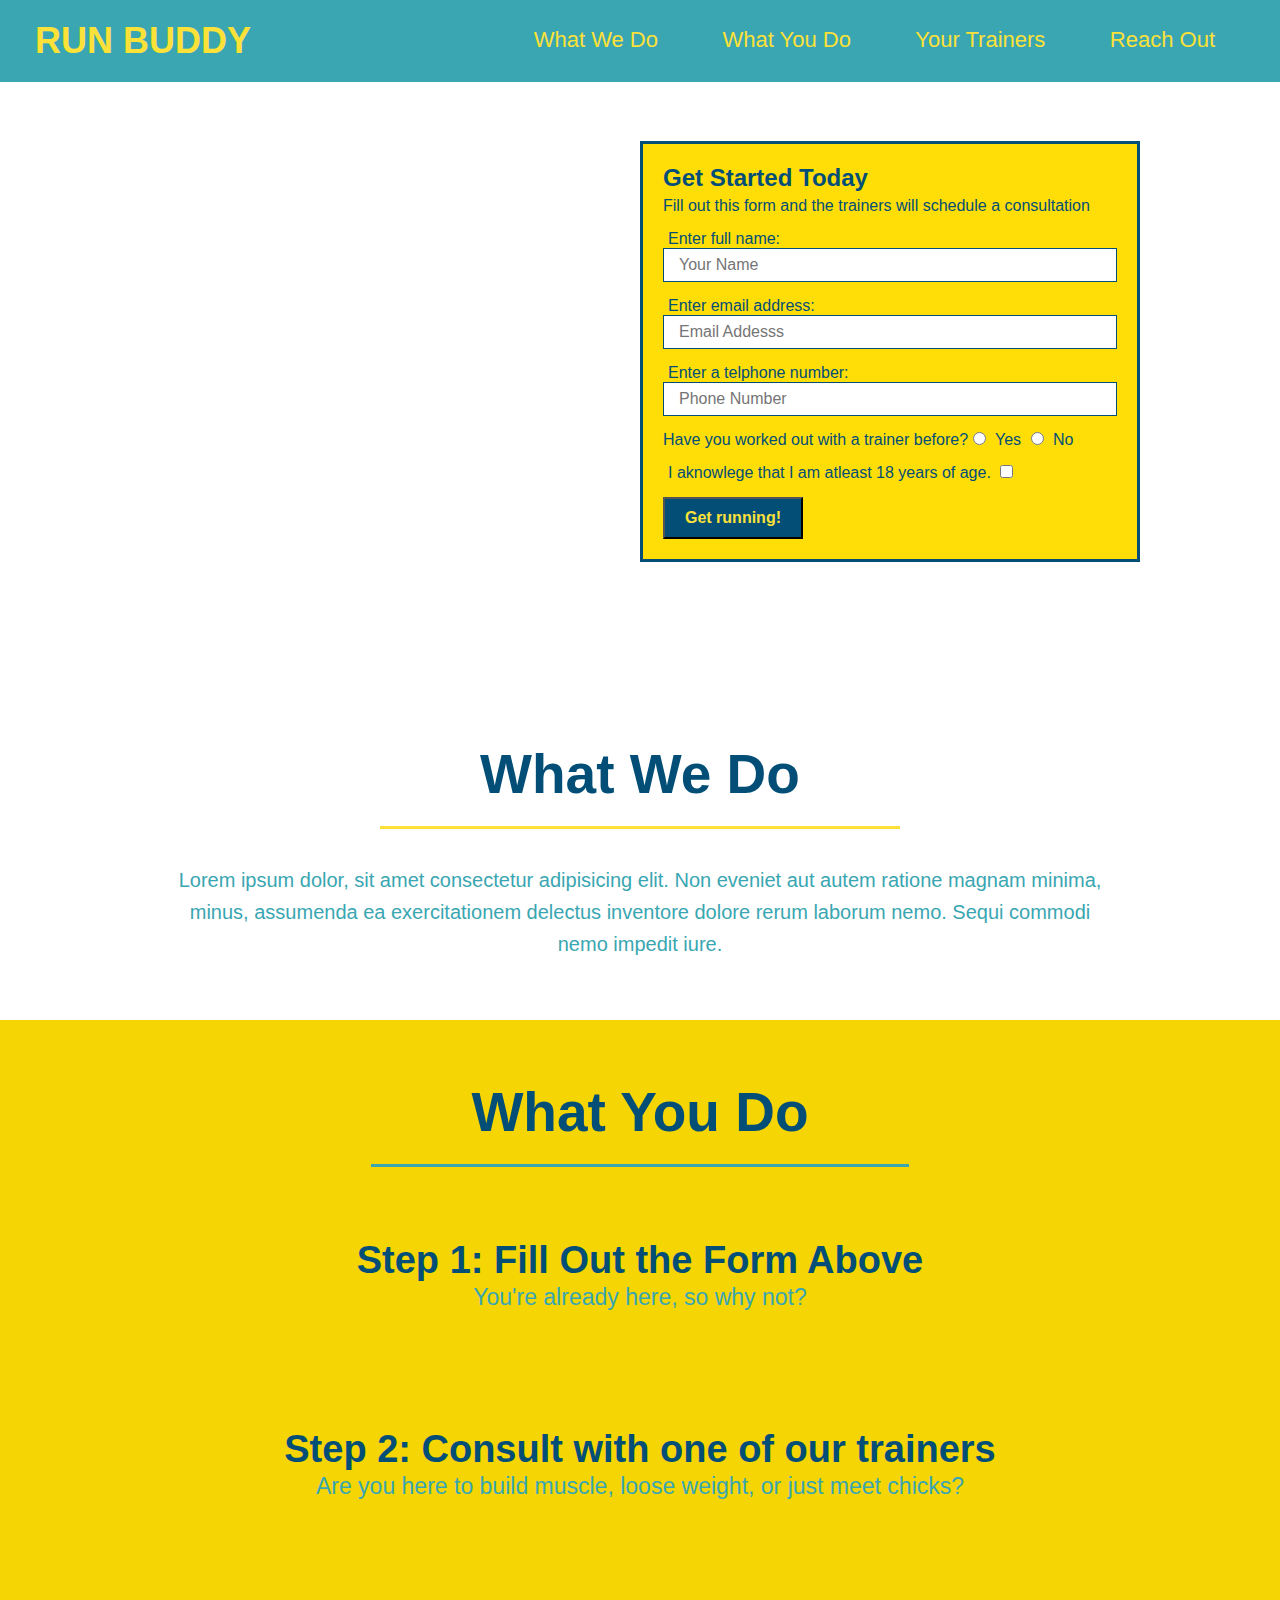
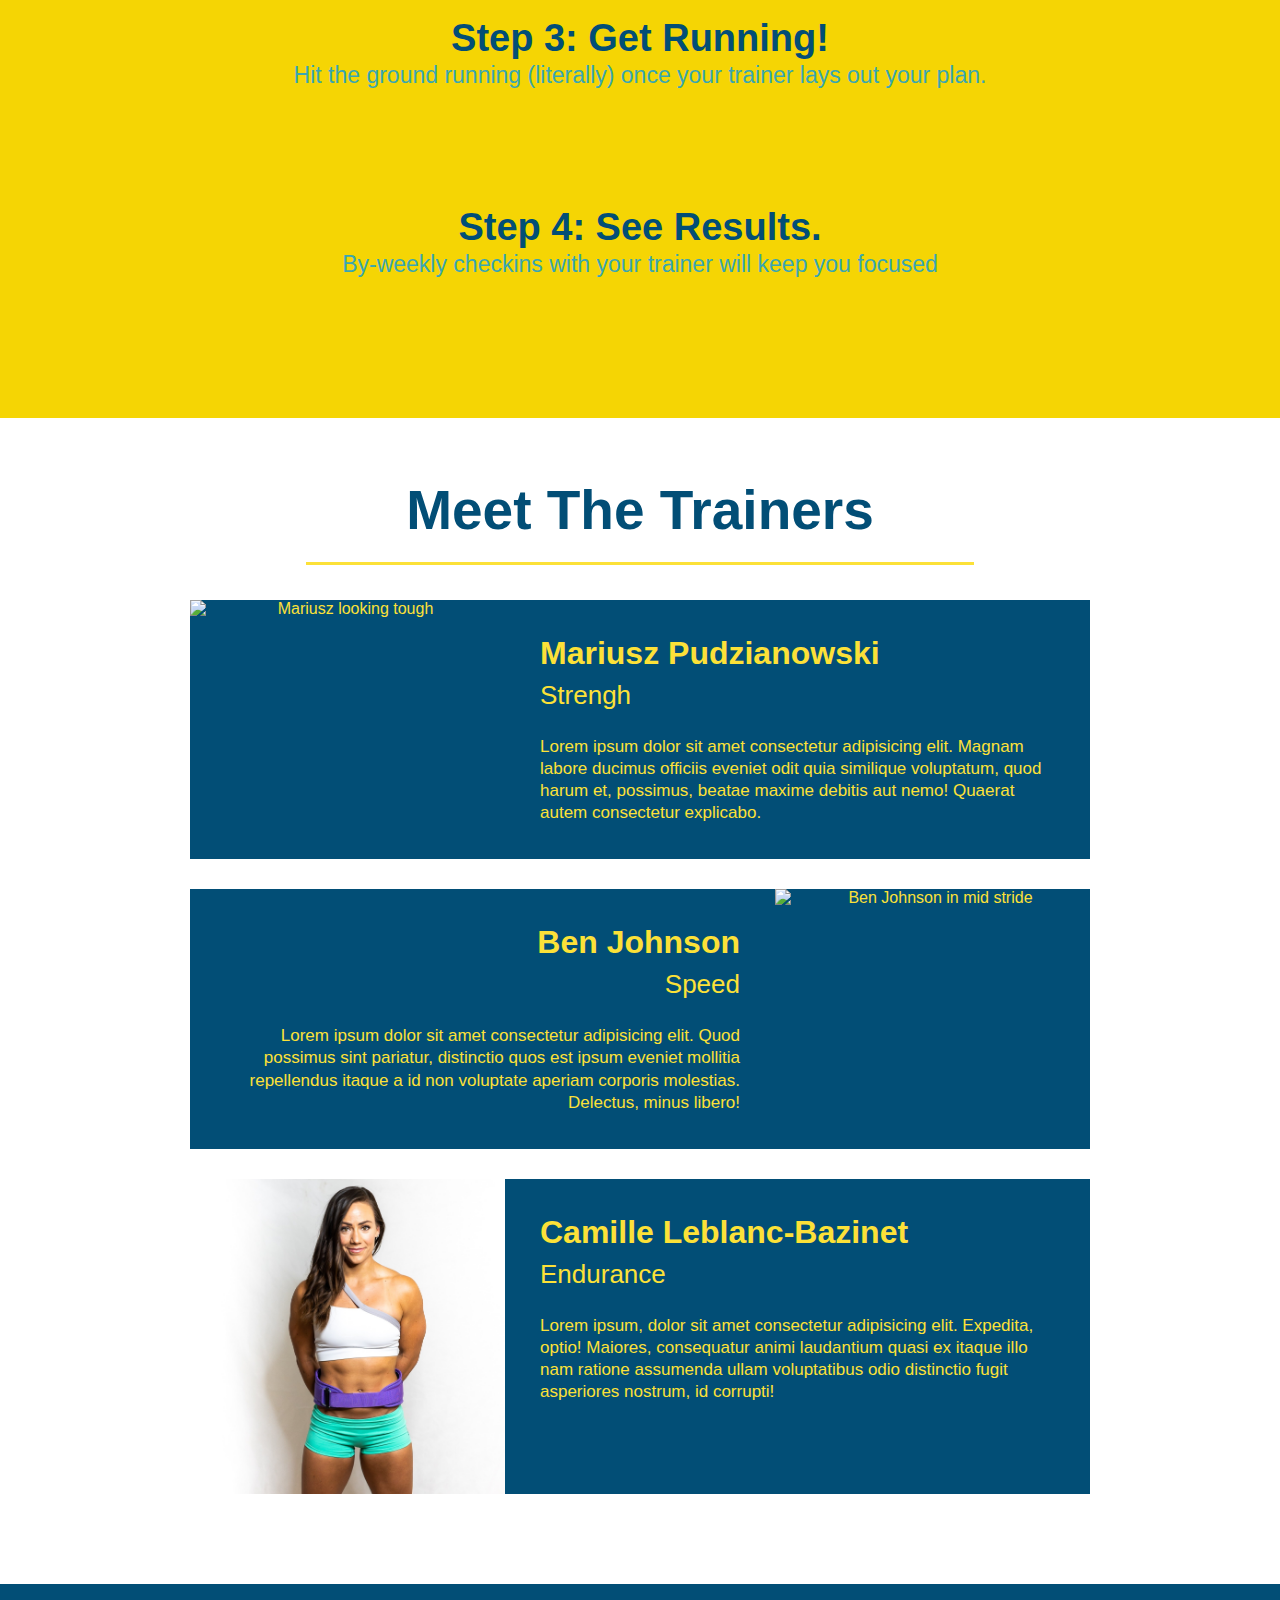
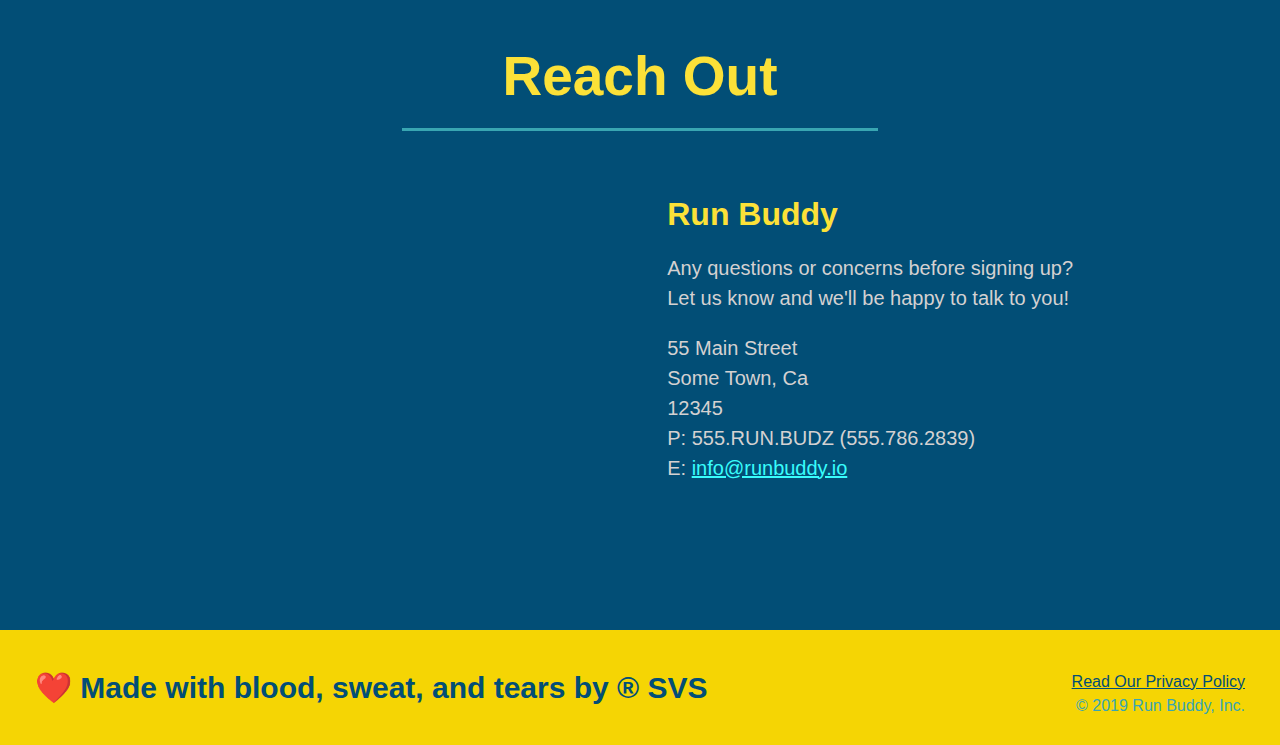
==== commit 246e7ec3: "finished Privacy Policy page" ====
--- a/index.html
+++ b/index.html
@@ -4,7 +4,7 @@
 <head>
     <meta charset="UTF-8" />
     <meta name="viewport" content="width=device-width, initial-scale=1.0">
-    <link rel="stylesheet" href="./assets/css/style.css" />
+    <link rel="stylesheet" href="./assets/css/styles.css" />
     <title>Project</title>
 
 </head>
@@ -301,7 +301,7 @@
 <footer>
     <h2>❤️ Made with blood, sweat, and tears by <span class="&reg SVS">&reg SVS</span></h2>
     <div>
-        <a href="#">Read Our Privacy Policy</a><br />
+        <a href="./privacy-policy.html">Read Our Privacy Policy</a><br />
         &copy; 2019 Run Buddy, Inc.
         <!-- This (&copy), is called an HTML entity -->
     </div>
--- a/assets/css/styles.css
+++ b/assets/css/styles.css
@@ -0,0 +1,421 @@
+* {
+  margin: 0; 
+  padding: 0; /*To remove default browser-enforced styles, 
+  we apply some default CSS values for every element in the 
+  page to level the playing field all at once. */
+  box-sizing: border-box; /* This is a fix that will instruct
+   the browser to ignore padding in the overall width. */
+}
+
+
+body {
+  color: #39a6b2;
+  font-family: Helvetica, Arial, sans-serif;
+}
+
+header { 
+  padding: 20px 35px;
+  background-color: #39a6b2;
+  font-weight: bold;
+}
+  /* apply styles to <header>
+We just told the <header> element to apply 
+padding, which means to add space between 
+where the <header> starts and where the content 
+inside it starts. We also applied a background-color 
+of a light blue / teal.
+*/
+ 
+header h1 {
+ font-weight: bold;
+ font-size: 36px;
+ color: #fce138;
+ margin: 0;
+ display: inline; /* So just by adding that one 
+ property declaration (display: inline;) and setting 
+ the <h1> to inline instead of block, we moved the <nav> 
+ on the righthand side up. */
+}
+
+header a {
+  text-decoration: none;
+  color: #fce138;
+}
+
+header nav { 
+  float: right;
+  margin: 7px 0;
+}
+  /* float: Think of this as similar to the 
+  text-wrapping property in Microsoft Word, 
+  which takes elements that want to take up 100% 
+  of its parent's width by default (known in CSS 
+  as block elements) and pushes everything after 
+  it below it—even if it physically isn't 100% of 
+  its parents width—and allows other elements to 
+  come along side of it or wrap around it (known in 
+  CSS as inline elements). This property is used when 
+  we have HTML elements that would look better side by 
+  side, and we want to use our horizontal space in a more 
+  meaningful way. */
+
+
+header nav ul li {
+  display: inline;
+}
+
+header nav ul li a {
+  margin: 0 30px;
+  font-weight: lighter;
+  font-size: 22px;
+}
+
+/* Hero style begins. */
+
+.hero {
+  background-image: url("../images/hero-bg.jpg");
+  height: 600px; 
+  padding: 60px;
+  background-size: cover; /*background-size can set the 
+  size of the background image to its original size or 
+  make it stretched, repeated, or constrained to fit 
+  the available space. In our case, the cover assignment 
+  will shrink the image so that parts 
+  of it won't get clipped. */
+  background-position: center; /* Background-position can
+  move the initial position of the background image. 
+  We'll set this position to center. */
+  position: relative;
+}
+
+.hero-form {
+  border: 3px solid #024e76;
+  background-color: #ffde08;
+  padding: 20px; /* padding: Creates an inner margin within 
+  the border. */
+  width: 500px; 
+  color: #024e76;
+  /* Similar to how padding values were assigned in 
+  the last lesson, the border property can be declared
+  with a single value that represents one value for all
+  four sides. The border property can also be designated 
+  for each side: border-top, border-bottom, border-left, 
+  border-right. Unlike padding, border can also have style
+  and color values declared in addition to width. */
+  position: absolute;
+  bottom: 120px;
+  right: 140px;
+ }
+
+ .hero-form h3 {
+   font-size: 24px;
+   margin: 0;
+ }
+
+.hero-form p {
+margin: 5px 0 15px 0;
+}
+
+.form-input {
+  border: 1px solid #024e76; 
+  /* A skinny 1px border helped 
+  emphasize our sign-up requests. */
+  display: block;
+  /*This property instructs the browser
+   to render the element either as a 
+   <block> or inline. Some other <block> 
+   elements we've used are: <p>, >div>, and
+   all the >h1> to >h6>. 
+   Some inline elements we've used are:
+   <span>, <a>, and <label> */
+  padding: 7px 15px;
+  font-size: 16px;
+  color: #024e76;
+  width: 100%;
+  margin-bottom: 15px;
+}
+
+.hero-form label { /* Adding some horizontal spacing for 
+the <label> element in the radio button 
+elements helps the user not misinterpret 
+which selection is for which answer. */
+  margin: 0 5px;
+} 
+
+.hero-form button {
+  background-color:#024e76;
+  color: #fce138;
+  padding: 10px 20px;
+  font-size: 16px;
+  font-weight: bold;
+}
+/* HERO STYLES END */
+
+.intro {
+  text-align: center;
+}
+
+.intro p {
+  line-height: 1.6;
+  color: #39a6b2;
+  width: 80%;
+  font-size: 20px;
+  margin: 0 auto;
+}
+/* Because we shrunk the width of the paragraph down to 80%,
+it no longer looks centered. Only the text inside is 
+centered. We could use our handy display: inline-block;
+trick to fix it, but there's another common tactic for 
+centering a block element with a width of less than 100%: 
+margin: 0 auto; This is shorthand for setting a top and
+bottom margin of zero and a left and right margin of auto.
+what does "auto" mean? This essentially tells the browser 
+to calculate the margins for us. When the browser is asked 
+to do this on both sides of an element, it will do its best
+to make them even, thus pushing the element into the center.
+Note that this only works for horizontal centering.
+margin: auto 0 does not vertically center elements. */
+
+
+.section-title {
+   font-size: 55px;
+   color: #024e76;
+   margin-bottom: 35px;
+   padding: 0 100px 20px 100px;
+   border-color: #fce138;
+   border-bottom: 3px solid;
+   display: inline-block; 
+  }
+   /* Block elements take up 100% of the width of their 
+   parent, regardless of content size. Inline elements only 
+   take up as much space as their content needs, which means
+   multiple inline elements can sit next to each other.
+   The <h2> element, by default, is a block element, which 
+   means the styling associated with it is extending to 
+   fill up 100% of the width of the parent container. 
+   Using CSS, we can change that default behavior. We chose 
+   to use the inline-block value instead of the inline value 
+   so it can have the best of both worlds. It's now an inline 
+   element, but things like padding still behave like they
+   would on block elements. Coupled with our text-align 
+   property from before, we now have a center-aligned heading
+   with an appropriately sized border: */
+
+.primary-border {
+     border-color: #fce138;
+   }
+   
+.secondary-border {
+     border-color: #39a6b2;
+   }
+
+
+.steps {
+  text-align: center;
+  background: #f5d504;
+}
+
+.steps div {
+  margin-bottom: 80px;
+}
+
+.steps img {
+  width: 15%;
+}
+
+.steps h3 {
+  color: #024e76;
+  font-size: 46px;
+  margin-top: 10px;
+}
+
+.steps p {
+  color: #39a6b2;
+  font-size: 23px;
+}
+
+.steps span {
+  font-size: 38px;
+}
+
+.trainers {
+  text-align: center;
+ /* By adding that to the entire <section> element 
+with a class attribute of "trainers", our <h2> element 
+that says "Meet the Trainers" should now be centered. */
+}
+
+.trainer {
+  width: 900px; /* We don't want the content to span 
+  the full width of the page because it will run a little 
+  too long, so we've given it a set width value of 900px. */
+  margin: 0 auto 30px auto; /* This is shortahnd for:
+  margin-top: 0, margin-right: auto, margin-bottom:30px, and
+  margin-left: auto.
+  By using auto as the values 
+  for the left and right margin, we're telling the browser 
+  to take whatever space is unused and evenly distribute it 
+  on those sides, centering the element. An example of this 
+  would be if we had a screen that was 1000 pixels wide and 
+  an element that was only 800 pixels wide, the unused space 
+  would be 200 pixels; and if both left and right margins 
+  were set to auto, each side would get 100 pixels applied 
+  to it. 
+  Lastly, we provided some spacing below it so the next 
+  trainers don't run up against one another. */
+  background: #024e76;
+  color: #fce138;
+  overflow: auto;;
+}
+
+.trainer img {
+  width: 35%;
+  float: left; 
+} /* In this case, we floated both elements
+  (the <img> and <div>), which means its parent element—the
+  <article> element—cannot interpret how much space its 
+  inner HTML content needs and assumes there's nothing 
+  inside it at all. This means the <article> element's 
+  styles, like background-color, don't show up because 
+  the <article> element itself is 0 pixels tall. The 
+  overflow fix we applied ".trainer" told the trainer's 
+  <article> element that it does in fact have content inside
+  of it and that it needs to look for it and account for 
+  those two floated HTML elements' sizes. This is what's 
+  known as providing block formatting context to the element.
+*/
+
+.trainer-bio {
+  padding: 35px;
+  float: left;
+  width: 65%;
+}
+
+.text-left {
+  text-align: left;
+}
+
+.text-right {
+  text-align: right;
+}
+/* CSS classes like the two above, that are not specific to 
+ any part of an HTML document and that do only one thing are
+ what's known as a utility classes. The idea behind them is
+ instead of creating very specific classes that only fit the
+ needs of a couple of HTML elements, you create more CSS 
+ classes that apply one property declaration and are applied
+ by adding multiple classes to an HTML element instead. */
+
+ .trainer-bio h3 {
+   font-size: 32px;
+   margin-bottom: 8px;
+ }
+
+ .trainer-bio h4 {
+   font-weight: lighter;
+   font-size: 26px;
+   margin-bottom: 25px;
+ }
+
+ .trainer p {
+   font-size: 17px;
+   line-height: 1.3;
+ }
+ /* END MEET THE TRAINERS SECTION */
+
+
+ /* REACH OUT STYLES START */
+
+ .contact {
+   text-align: center;
+   background-color: #024e76;
+}
+
+ .contact h2 {
+   color: #fce138;
+}
+
+.contact-info iframe {
+  width: 400px;
+  height: 400px;
+}
+
+.contact-info div {
+  width: 410px;
+  display: inline-block; /* Note that in the CSS rule above
+  targeting the child <div>, we overwrote the default display
+  property for a <div> and changed it from block to
+  inline-block. This allows the .contact-info container to
+  sit on the same row as the <iframe> element and allows us
+  to assign a width, something that the property value inline
+  would not let us do. */
+  vertical-align: top; /* Because the content of this <div>
+  naturally rests at the bottom of the container, we need the
+  vertical-align property to lift this content up to the top.
+  In conjunction with the text-align property, this allows 
+  the contact information to begin at the top of the <div> 
+  and start aligned from the left for an easy-to-read layout.
+  */
+  text-align: left;
+  margin: 30px 0 0 60px;
+  color: rgb(212, 209, 209);
+}
+
+.contact-info h3 {
+  color: #fce138;
+  font-size: 32px;
+}
+
+.contact-info p, .contact-info address {
+/* Note that the second CSS rule targets two different 
+elements. The comma separates the two selectors, indicating
+that the subsequent declaration block will apply to both CSS
+selectors. */
+  margin: 20px 0;
+  line-height: 1.5;
+  font-size: 20px;
+  font-style: normal;
+}
+
+.contact-info a {
+  color: #38fcfc;
+}
+
+/* REACH OT STILES END */
+
+
+ footer {
+  background: #f5d504;
+  width: 100%;
+  padding: 40px 35px;
+}
+
+footer h2 {
+  display: inline; /* same (display inline) property 
+  as in the heafer h1 */
+  color: #024e76;
+  font-size: 30px;
+  margin: 0;
+}
+
+.SVS:hover {
+  color: rgb(240, 6, 6);
+  font-style: italic;
+}
+
+footer div {
+  float: right;
+  line-height: 1.5; /* This assigns how much vertical space
+   should be between lines of text content. */
+  text-align: right; /* This lets us align our text to the 
+  left, right, center, or justified. By default, 
+  it is left-aligned. */
+}
+
+footer a {
+  color: #024e76;
+}
+
+section {
+  padding: 60px;
+}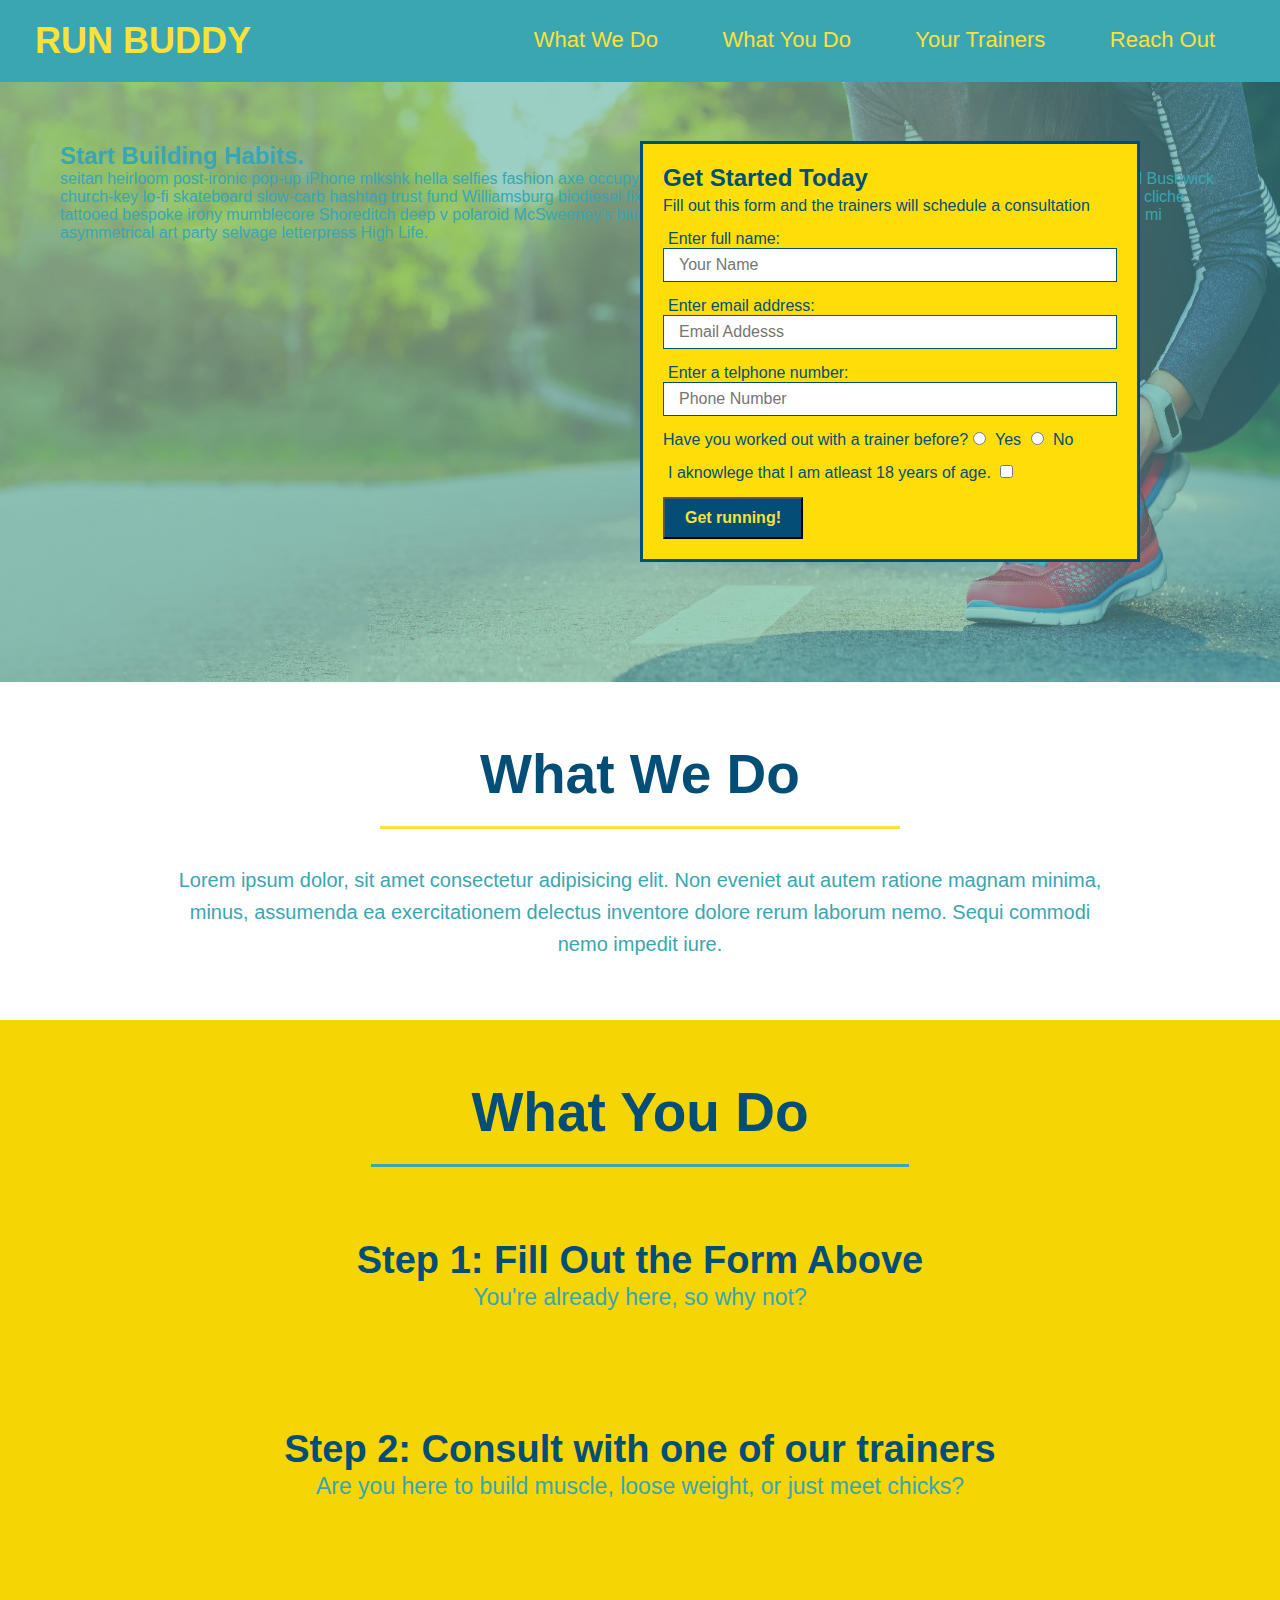
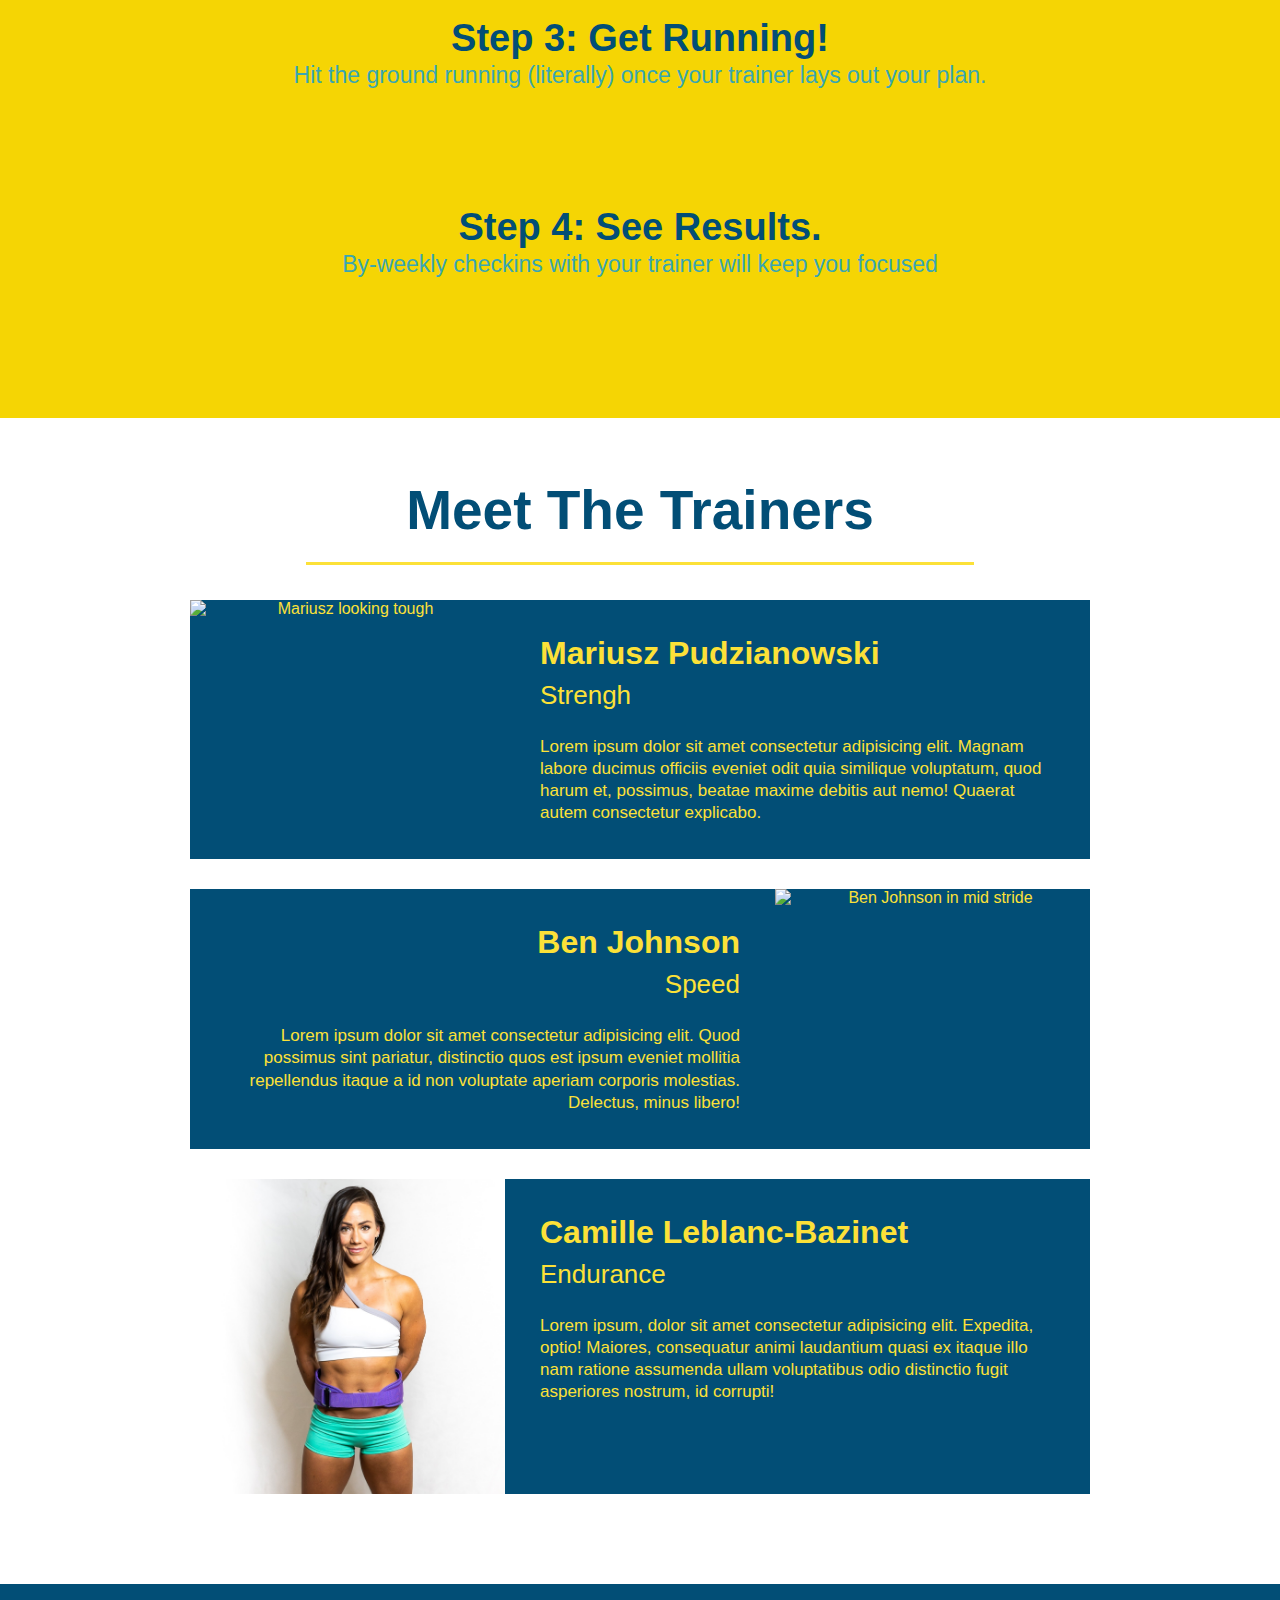
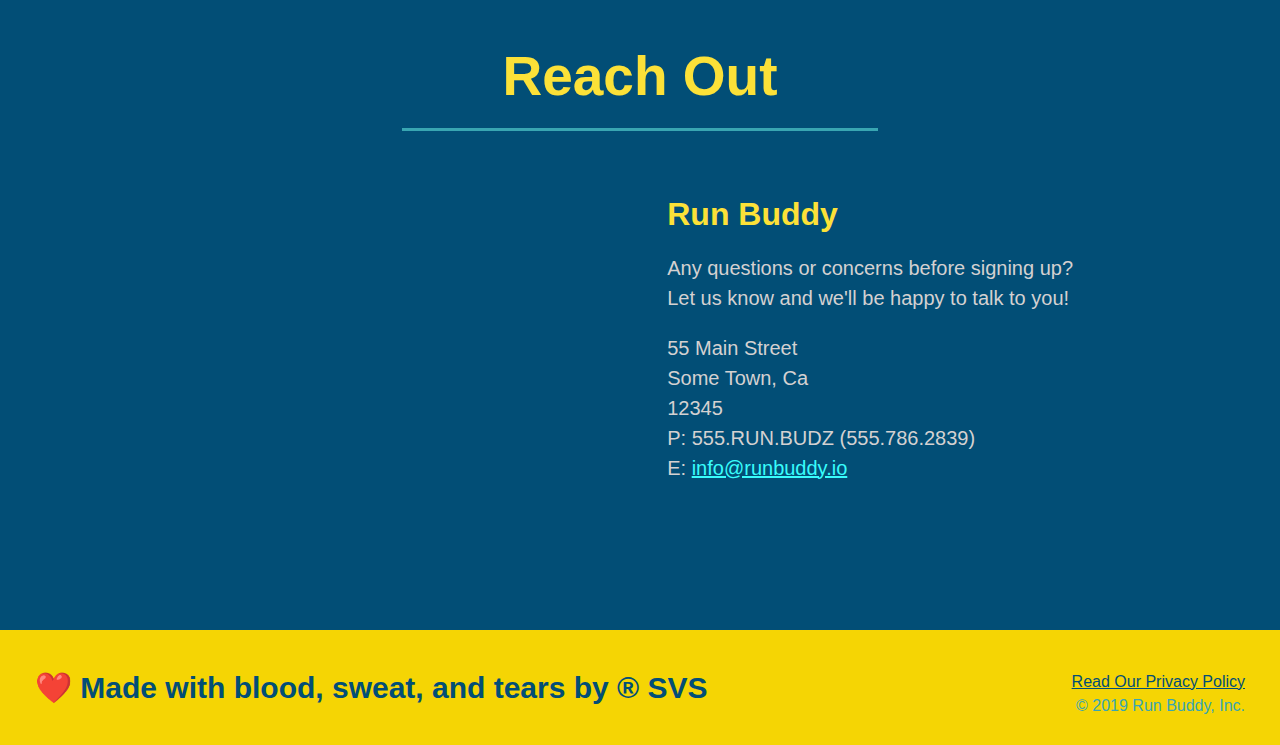
==== commit 83f8e3dd: "add content to hero, seplace image" ====
--- a/index.html
+++ b/index.html
@@ -37,6 +37,17 @@
 
     <!-- hero section -->
     <section class="hero">
+        <div class="hero-cta">
+            <h2>Start Building Habits.</h2>
+            <p>
+                seitan heirloom post-ironic pop-up iPhone mlkshk hella selfies fashion axe occupy readymade put a bird on it
+                messenger bag Wes Anderson Schlitz plaid Bushwick church-key lo-fi skateboard slow-carb hashtag trust fund
+                Williamsburg biodiesel fixie farm-to-table 8-bit banjo XOXO Banksy chillwave bicycle rights retro cliche
+                tattooed bespoke irony mumblecore Shoreditch deep v polaroid McSweeney's bitters cray gentrify tofu Marfa you
+                probably haven't heard of them yr banh mi asymmetrical art party selvage letterpress High Life.
+            </p>
+        </div>
+
         <div class="hero-form">
             <!--One important HTML rule is that both 
 the opening and closing tags of an element must be 
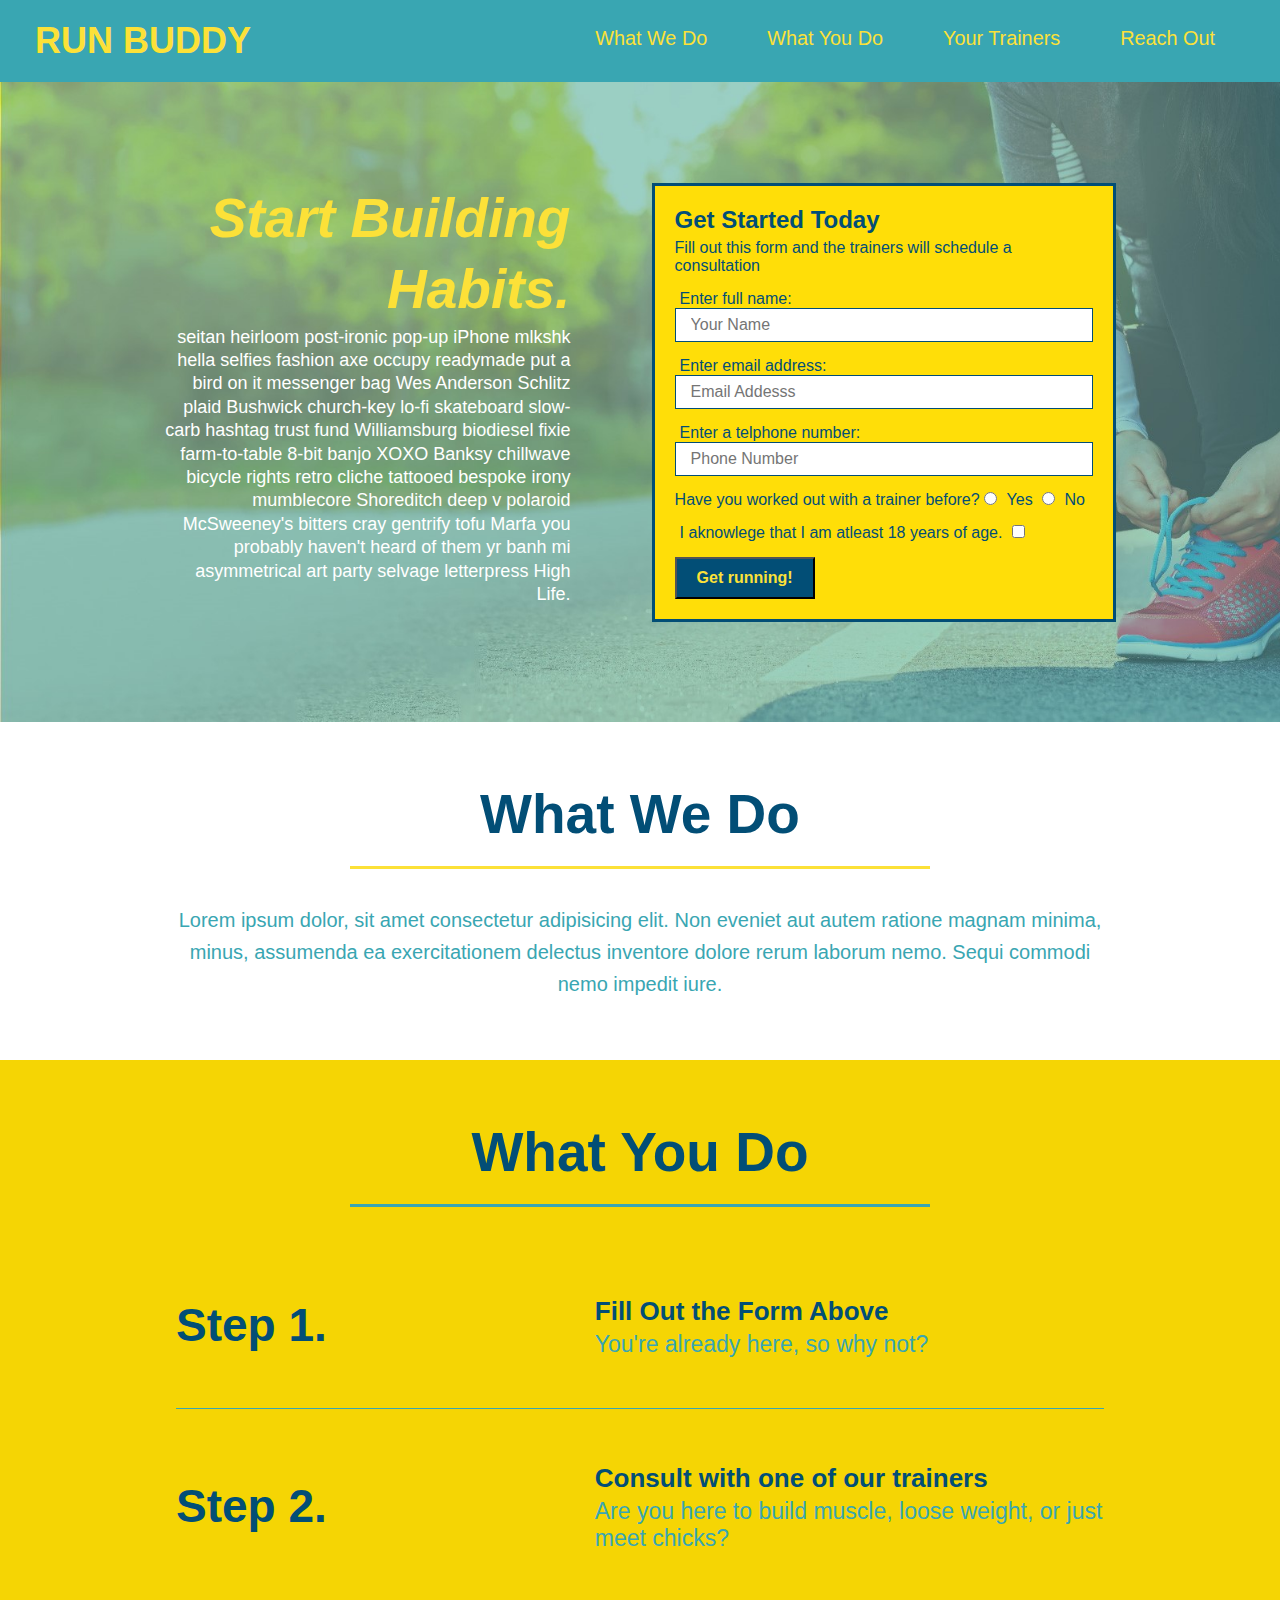
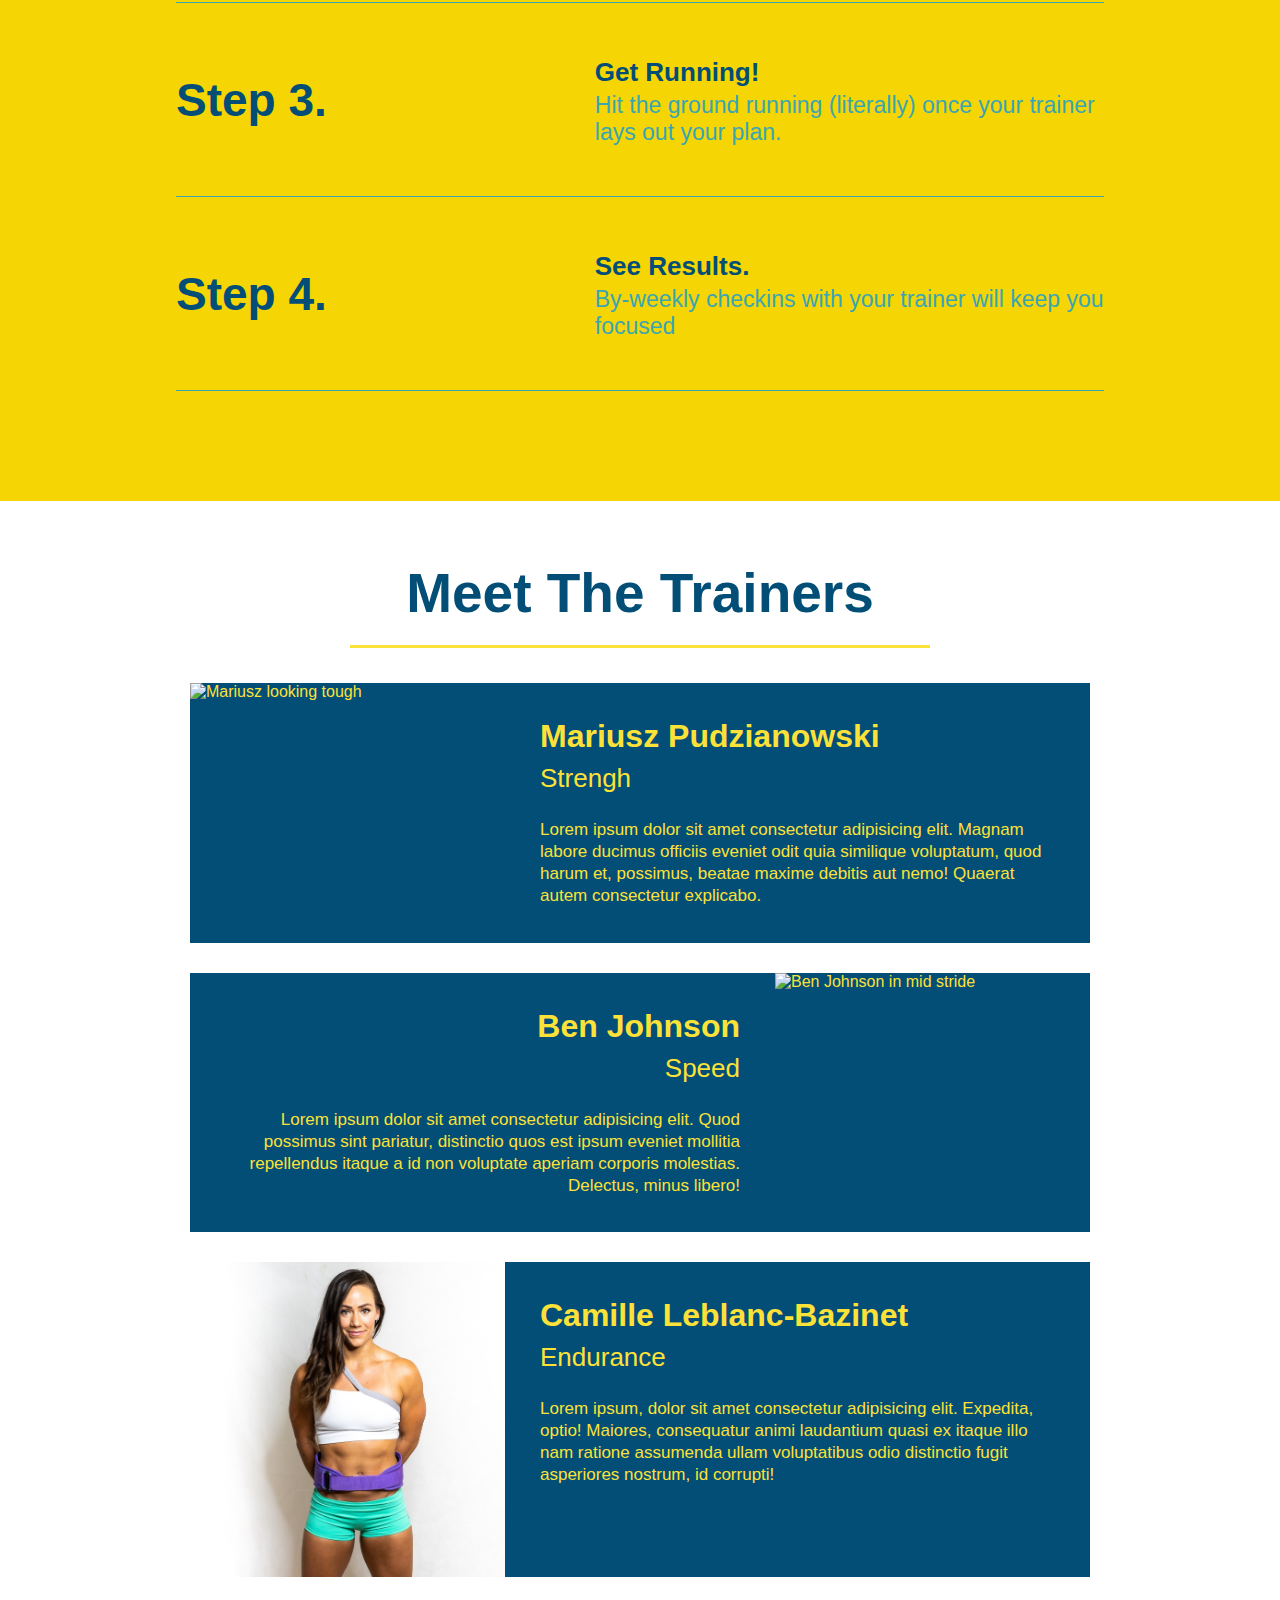
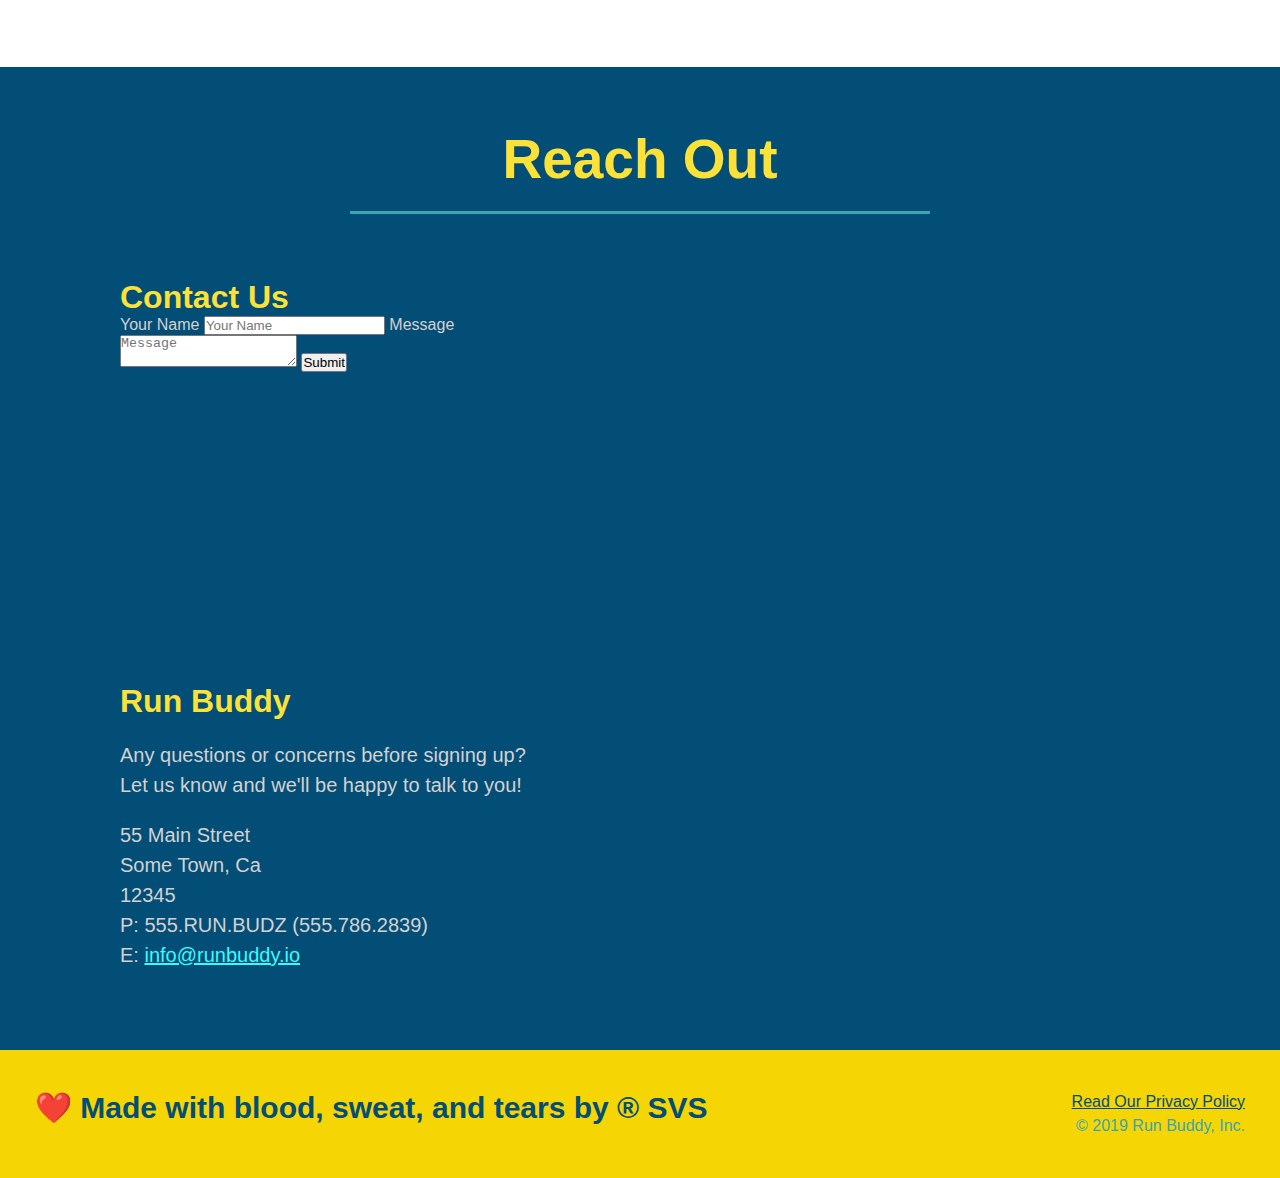
==== commit 5cbb6e3e: "add flexbox to steps" ====
--- a/index.html
+++ b/index.html
@@ -14,11 +14,11 @@
         <h1>RUN BUDDY</h1>
         <nav>
 
-            <!-- Unordered list element -->
             <ul>
-
-                <!-- List item element-->
+                <!-- Unordered list element -->
+
                 <li>
+                    <!-- List item element-->
 
                     <!-- Anchor element --><a href="#what-we-do">What We Do</a>
                 </li>
@@ -40,10 +40,13 @@
         <div class="hero-cta">
             <h2>Start Building Habits.</h2>
             <p>
-                seitan heirloom post-ironic pop-up iPhone mlkshk hella selfies fashion axe occupy readymade put a bird on it
-                messenger bag Wes Anderson Schlitz plaid Bushwick church-key lo-fi skateboard slow-carb hashtag trust fund
+                seitan heirloom post-ironic pop-up iPhone mlkshk hella selfies fashion axe occupy readymade put a bird
+                on it
+                messenger bag Wes Anderson Schlitz plaid Bushwick church-key lo-fi skateboard slow-carb hashtag trust
+                fund
                 Williamsburg biodiesel fixie farm-to-table 8-bit banjo XOXO Banksy chillwave bicycle rights retro cliche
-                tattooed bespoke irony mumblecore Shoreditch deep v polaroid McSweeney's bitters cray gentrify tofu Marfa you
+                tattooed bespoke irony mumblecore Shoreditch deep v polaroid McSweeney's bitters cray gentrify tofu
+                Marfa you
                 probably haven't heard of them yr banh mi asymmetrical art party selvage letterpress High Life.
             </p>
         </div>
@@ -140,62 +143,99 @@
     <section id="what-we-do" class="intro">
         <!-- The class intro is added so that it could be uniquely identified in 
 the style sheet. -->
-        <h2 class="section-title primary-border">What We Do</h2>
+        <div class="flex-row">
+            <h2 class="section-title primary-border">
+                What We Do
+            </h2>
+        </div>
         <!-- Note that these <h2> elements in different sections can use the same 
 section-title class, which gives them all the same baseline in terms of size,
 spacing, etc. We can then add additional classes by separating the class names 
 with a space. The attribute class="section-title primary-border" is actually 
 pulling in CSS declarations from two different classes. -->
-        <p>
-            <!-- Type the word 'lorem' and then press [enter] to generate random text. -->
-            Lorem ipsum dolor, sit amet consectetur adipisicing elit.
-            Non eveniet aut autem ratione magnam minima, minus,
-            assumenda ea exercitationem delectus inventore dolore rerum laborum nemo.
-            Sequi commodi nemo impedit iure.
-        </p>
+        <div class="flex-row">
+            <p>
+                <!-- Type the word 'lorem' and then press [enter] to generate random text. -->
+                Lorem ipsum dolor, sit amet consectetur adipisicing elit.
+                Non eveniet aut autem ratione magnam minima, minus,
+                assumenda ea exercitationem delectus inventore dolore rerum laborum nemo.
+                Sequi commodi nemo impedit iure.
+            </p>
+        </div>
     </section>
 
 
     <!-- "what you do" section -->
     <section id="what-you-do" class="steps">
-        <h2 class="section-title secondary-border">What You Do</h2>
-
-        <div>
-            <img src="./assets/images/step-1.svg" alt="" />
-            <!-- The {alt} atribute: this is how we explain the content and context of images 
+        <div class="flex-row">
+            <h2 class="section-title secondary-border">
+                What You Do
+            </h2>
+        </div>
+
+        <div class="step">
+            <h3>Step 1.</h3>
+            <div class="step-info">
+                <div class="step-img">
+                    <img src="./assets/images/step-1.svg" alt="" />
+                    <!-- The {alt} atribute: this is how we explain the content and context of images 
 to search engines and assistive technology, like screen readers. -->
-            <h3><span>Step 1: Fill Out the Form Above</span></h3>
-            <!--The <span> element doesn't affect anything visually. It is an inline element 
-meant for highlighting sections of larger text blocks, where the highlighting is something we 
-define ourselves with CSS. -->
-            <p>You're already here, so why not?</p>
-        </div>
-
-        <div>
-            <img src="./assets/images/step-2.svg" alt="" />
-            <h3><span>Step 2: Consult with one of our trainers</span></h3>
-            <p>Are you here to build muscle, loose weight, or just meet chicks?</p>
-        </div>
-
-        <div>
-            <img src="assets/images/step-3.svg" alt="" />
-            <h3><span>Step 3: Get Running!</span></h3>
-            <p>Hit the ground running (literally) once your trainer lays out your plan.</p>
-        </div>
-
-        <div>
-            <img src="assets/images/step-4.svg" alt="" />
-            <h3><span>Step 4: See Results.</span></h3>
-            <p>By-weekly checkins with your trainer will keep you focused</p>
+                </div>
+                <div class="step-text">
+                    <h4>Fill Out the Form Above</h4>
+                    <p>You're already here, so why not?</p>
+                </div>
+            </div>
+        </div>
+
+        <div class="step">
+            <h3>Step 2.</h3>
+            <div class="step-info">
+                <div class="step-img">
+                    <img src="./assets/images/step-2.svg" alt="" />
+                </div>
+                <div class="step-text">
+                    <h4>Consult with one of our trainers</h4>
+                    <p>Are you here to build muscle, loose weight, or just meet chicks?</p>
+                </div>
+            </div>
+        </div>
+
+        <div class="step">
+            <h3>Step 3.</h3>
+            <div class="step-info">
+                <div class="step-img">
+                    <img src="assets/images/step-3.svg" alt="" />
+                </div>
+                <div class="step-text">
+                    <h4>Get Running!</h4>
+                    <p>Hit the ground running (literally) once your trainer lays out your plan.</p>
+                </div>
+            </div>
+        </div>
+
+        <div class="step">
+            <h3>Step 4.</h3>
+            <div class="step-info">
+                <div class="step-img">
+                    <img src="assets/images/step-4.svg" alt="" />
+                </div>
+                <div class="step-text">
+                    <h4>See Results.</h4>
+                    <p>By-weekly checkins with your trainer will keep you focused</p>
+                </div>
+            </div>
         </div>
     </section>
 
 
     <!-- "meet the trainers" section -->
     <section id="your-trainers" class="trainers">
-        <h2 class="section-title primary-border">
-            Meet The Trainers
-        </h2>
+        <div class="flex-row">
+            <h2 class="section-title primary-border">
+                Meet The Trainers
+            </h2>
+        </div>
 
         <!--First trainer -->
         <article class="trainer">
@@ -270,6 +310,19 @@
         <div class="contact-info">
             <!-- We will call this <div> "contact container" because it 
 will act as a container for the body of content in this section. -->
+            <div class="contact-form">
+                <h3>Contact Us</h3>
+                <form>
+                    <label for="contact-name">Your Name</label>
+                    <input type="text" id="contact-name" placeholder="Your Name" />
+
+                    <label for="contact-message">Message</label>
+                    <textarea id="contact-message" placeholder="Message"></textarea>
+
+                    <button type="submit">Submit</button>
+                </form>
+            </div>
+
             <iframe src="https://www.google.com/maps/embed?pb=!1m18!1m12!1m3!1d3732.8886716784373!
         2d-103.36210015068086!3d20.674107786123773!2m3!1f0!2f0!3f0!3m2!1i1024!2i768!4f13.1!3m3!1m2!
         1s0x8428ae028db39f67%3A0x8c3c8397d90093b3!2sCalle%20Manuel%20L%C3%B3pez%20Cotilla%
@@ -281,6 +334,7 @@
 code.
 allowfullscreen: Some attributes are properties that can be turned on by simply adding the attribute. 
 The allowfullscreen attribute offers a link to view the map on a new page in full-screen mode. -->
+
             </iframe>
             <div>
                 <h3>Run Buddy</h3>
--- a/assets/css/styles.css
+++ b/assets/css/styles.css
@@ -7,34 +7,43 @@
    the browser to ignore padding in the overall width. */
 }
 
-
 body {
-  color: #39a6b2;
-  font-family: Helvetica, Arial, sans-serif;
-}
-
+ color: #39a6b2;
+ font-family: Helvetica, Arial, sans-serif;
+}
+ /* apply styles to <header>*/
 header { 
-  padding: 20px 35px;
+  padding: 20px 35px; /*We just told the <header> element
+   to apply padding, which means to add space between where
+   the <header> starts and where the content inside it 
+  starts. */
   background-color: #39a6b2;
   font-weight: bold;
-}
-  /* apply styles to <header>
-We just told the <header> element to apply 
-padding, which means to add space between 
-where the <header> starts and where the content 
-inside it starts. We also applied a background-color 
-of a light blue / teal.
-*/
+  display: flex; /* The display: flex declaration makes
+   the <header> a row by default, so there's no need to 
+   explicitly declare it. And as you can see, flexbox evenly
+   distributed the space of the parent element (<header>)
+   among the children elements (the <h1> and <nav> links). */ 
+  
+  justify-content: space-between; /* The justify-content property 
+  only applies to elements with a display property value of flex
+  or grid (more on that later). space-between: Distributes all 
+  empty space evenly between child elements so they are evenly 
+  spaced apart. */
+  
+  flex-wrap: wrap; /* flex-wrap, tells the container that when 
+  its child elements can't fit on one line, let them break onto
+  the next line. The flex-wrap property, allows the flexbox 
+  container to let its children wrap onto the next line. By
+   default, the value of flex-wrap is set to none, so we need
+    to explicitly tell it to be wrap */
+}
  
 header h1 {
  font-weight: bold;
  font-size: 36px;
  color: #fce138;
  margin: 0;
- display: inline; /* So just by adding that one 
- property declaration (display: inline;) and setting 
- the <h1> to inline instead of block, we moved the <nav> 
- on the righthand side up. */
 }
 
 header a {
@@ -43,38 +52,49 @@
 }
 
 header nav { 
-  float: right;
   margin: 7px 0;
 }
-  /* float: Think of this as similar to the 
-  text-wrapping property in Microsoft Word, 
-  which takes elements that want to take up 100% 
-  of its parent's width by default (known in CSS 
-  as block elements) and pushes everything after 
-  it below it—even if it physically isn't 100% of 
-  its parents width—and allows other elements to 
-  come along side of it or wrap around it (known in 
-  CSS as inline elements). This property is used when 
-  we have HTML elements that would look better side by 
-  side, and we want to use our horizontal space in a more 
-  meaningful way. */
-
-
-header nav ul li {
-  display: inline;
+
+header nav ul {
+  display: flex;
+  flex-wrap: wrap;
+  justify-content: space-between;
+  align-items: center; /* The property align-items works
+like justify-content but on the opposite axis. To "justify"
+information means to position it on the main axis, but to
+"align" it means to position it along the cross axis. In this
+case, we're vertically centering our content in the <nav> element.
+When using a flexbox as a row, the horizontal (x) axis is known
+as the main axis. This is the direction we can control when
+laying out the flexbox children. The vertical (y) axis is the
+cross axis. If we were to use the flex-direction property and set
+the value to be column instead of row (the default value), those
+axes would be switched and the values used for justify-content
+and align-items would be applied differently. This is because
+justify always follows along the main axis and align always
+follows along the cross axis. */
+list-style: none;
 }
 
 header nav ul li a {
   margin: 0 30px;
   font-weight: lighter;
-  font-size: 22px;
+  font-size: 1.55vw; /* By setting the value to 1.55vw, we're
+telling the browser that the font's size should be roughly 1.55
+percent of the window's overall width. This means that if the
+browser grows or shrinks, that size will change relative to the
+new overall width. */ 
 }
 
 /* Hero style begins. */
 
 .hero {
+  display: flex;
+  flex-wrap: wrap;
+  justify-content: center; /*We set justify-content to center 
+  because want these two boxes as close to the middle of the 
+  screen as possible. */
   background-image: url("../images/hero-bg.jpg");
-  height: 600px; 
   padding: 60px;
   background-size: cover; /*background-size can set the 
   size of the background image to its original size or 
@@ -82,30 +102,41 @@
   the available space. In our case, the cover assignment 
   will shrink the image so that parts 
   of it won't get clipped. */
-  background-position: center; /* Background-position can
-  move the initial position of the background image. 
-  We'll set this position to center. */
-  position: relative;
+}
+
+.hero-cta {
+  width: 35%;
+  text-align: right;
+  margin: 3.5%;
+  color: #fff;
+  font-size: 18px;
+  line-height: 1.3;
+}
+
+.hero-cta h2 {
+  font-style: italic;
+  font-size: 55px;
+  color: #fce138;
 }
 
 .hero-form {
-  border: 3px solid #024e76;
+  border: 3px solid #024e76; /* Similar to how padding 
+  values were assigned in the last lesson, the border 
+  property can be declared with a single value that 
+  represents one value for all four sides. The border 
+  property can also be designated for each side: border-top,
+  border-bottom, border-left, border-right. Unlike padding, 
+  border can also have style and color values declared in 
+  addition to width. */
   background-color: #ffde08;
   padding: 20px; /* padding: Creates an inner margin within 
   the border. */
-  width: 500px; 
-  color: #024e76;
-  /* Similar to how padding values were assigned in 
-  the last lesson, the border property can be declared
-  with a single value that represents one value for all
-  four sides. The border property can also be designated 
-  for each side: border-top, border-bottom, border-left, 
-  border-right. Unlike padding, border can also have style
-  and color values declared in addition to width. */
-  position: absolute;
-  bottom: 120px;
-  right: 140px;
- }
+  color: #024e76;
+  width: 40%;
+  margin: 3.5%; /* We used percentage values for the margins
+   and widths this time around to show how it can work in the
+   overall flow of this section.*/
+}
 
  .hero-form h3 {
    font-size: 24px;
@@ -151,16 +182,13 @@
 }
 /* HERO STYLES END */
 
-.intro {
-  text-align: center;
-}
-
 .intro p {
   line-height: 1.6;
   color: #39a6b2;
   width: 80%;
   font-size: 20px;
   margin: 0 auto;
+  text-align: center;
 }
 /* Because we shrunk the width of the paragraph down to 80%,
 it no longer looks centered. Only the text inside is 
@@ -180,69 +208,75 @@
 .section-title {
    font-size: 55px;
    color: #024e76;
-   margin-bottom: 35px;
-   padding: 0 100px 20px 100px;
+   padding-bottom: 20px;
+   text-align: center;
+   margin: 0 auto 35px auto;
+   width: 50%;
    border-color: #fce138;
    border-bottom: 3px solid;
-   display: inline-block; 
-  }
-   /* Block elements take up 100% of the width of their 
-   parent, regardless of content size. Inline elements only 
-   take up as much space as their content needs, which means
-   multiple inline elements can sit next to each other.
-   The <h2> element, by default, is a block element, which 
-   means the styling associated with it is extending to 
-   fill up 100% of the width of the parent container. 
-   Using CSS, we can change that default behavior. We chose 
-   to use the inline-block value instead of the inline value 
-   so it can have the best of both worlds. It's now an inline 
-   element, but things like padding still behave like they
-   would on block elements. Coupled with our text-align 
-   property from before, we now have a center-aligned heading
-   with an appropriately sized border: */
-
+ 
+}
 .primary-border {
      border-color: #fce138;
-   }
+}
    
 .secondary-border {
      border-color: #39a6b2;
-   }
-
+}
 
 .steps {
-  text-align: center;
   background: #f5d504;
 }
 
-.steps div {
-  margin-bottom: 80px;
-}
-
-.steps img {
-  width: 15%;
-}
-
-.steps h3 {
+.step {
+  margin: 50px auto;
+  padding-bottom: 50px;
+  width: 80%;
+  border-bottom: 1px solid #39a6b2;
+  display: flex;
+  flex-wrap: wrap;
+  align-items: center;
+  justify-content: space-between;
+}
+
+.step h3 {
   color: #024e76;
   font-size: 46px;
-  margin-top: 10px;
-}
-
-.steps p {
+  flex: 1 30%;
+}
+
+.step-img {
+  flex: 1 12%;
+  margin-right: 20px;
+}
+
+.step-img img {
+  max-width: 100%;
+}
+
+.step-text {
+  flex: 12; /*This means that .step-text will be
+  allotted 12 times more unused space than
+  .step-img, but .step-img at the very least
+  must be 12 percent of the width of .step-info. */
+}
+
+.step-text h4 {
+  font-size: 26px;
+  line-height: 1.5;
+  color: #024e76;
+}
+
+.step-info {
+  flex: 2 70%;
+  display: flex;
+  flex-wrap: wrap;
+  align-items: center;
+}
+
+.step p {
   color: #39a6b2;
   font-size: 23px;
-}
-
-.steps span {
-  font-size: 38px;
-}
-
-.trainers {
-  text-align: center;
- /* By adding that to the entire <section> element 
-with a class attribute of "trainers", our <h2> element 
-that says "Meet the Trainers" should now be centered. */
 }
 
 .trainer {
@@ -291,22 +325,7 @@
   width: 65%;
 }
 
-.text-left {
-  text-align: left;
-}
-
-.text-right {
-  text-align: right;
-}
-/* CSS classes like the two above, that are not specific to 
- any part of an HTML document and that do only one thing are
- what's known as a utility classes. The idea behind them is
- instead of creating very specific classes that only fit the
- needs of a couple of HTML elements, you create more CSS 
- classes that apply one property declaration and are applied
- by adding multiple classes to an HTML element instead. */
-
- .trainer-bio h3 {
+.trainer-bio h3 {
    font-size: 32px;
    margin-bottom: 8px;
  }
@@ -327,7 +346,6 @@
  /* REACH OUT STYLES START */
 
  .contact {
-   text-align: center;
    background-color: #024e76;
 }
 
@@ -383,19 +401,19 @@
 
 /* REACH OT STILES END */
 
-
  footer {
+  display: flex;
+  justify-content: space-between;
+  flex-wrap: wrap;
   background: #f5d504;
   width: 100%;
   padding: 40px 35px;
 }
 
 footer h2 {
-  display: inline; /* same (display inline) property 
-  as in the heafer h1 */
+
   color: #024e76;
   font-size: 30px;
-  margin: 0;
 }
 
 .SVS:hover {
@@ -404,7 +422,7 @@
 }
 
 footer div {
-  float: right;
+ 
   line-height: 1.5; /* This assigns how much vertical space
    should be between lines of text content. */
   text-align: right; /* This lets us align our text to the 
@@ -418,4 +436,24 @@
 
 section {
   padding: 60px;
-}+}
+
+.text-left {
+  text-align: left;
+}
+
+.text-right {
+  text-align: right;
+}
+/* CSS classes like the two above, that are not specific to 
+ any part of an HTML document and that do only one thing are
+ what's known as a utility classes. The idea behind them is
+ instead of creating very specific classes that only fit the
+ needs of a couple of HTML elements, you create more CSS 
+ classes that apply one property declaration and are applied
+ by adding multiple classes to an HTML element instead. */
+
+ .flex-row {
+   display: flex; /* The default flex-direction value for a 
+   flexbox is row, so we do not need to explicitly declare it. */
+ }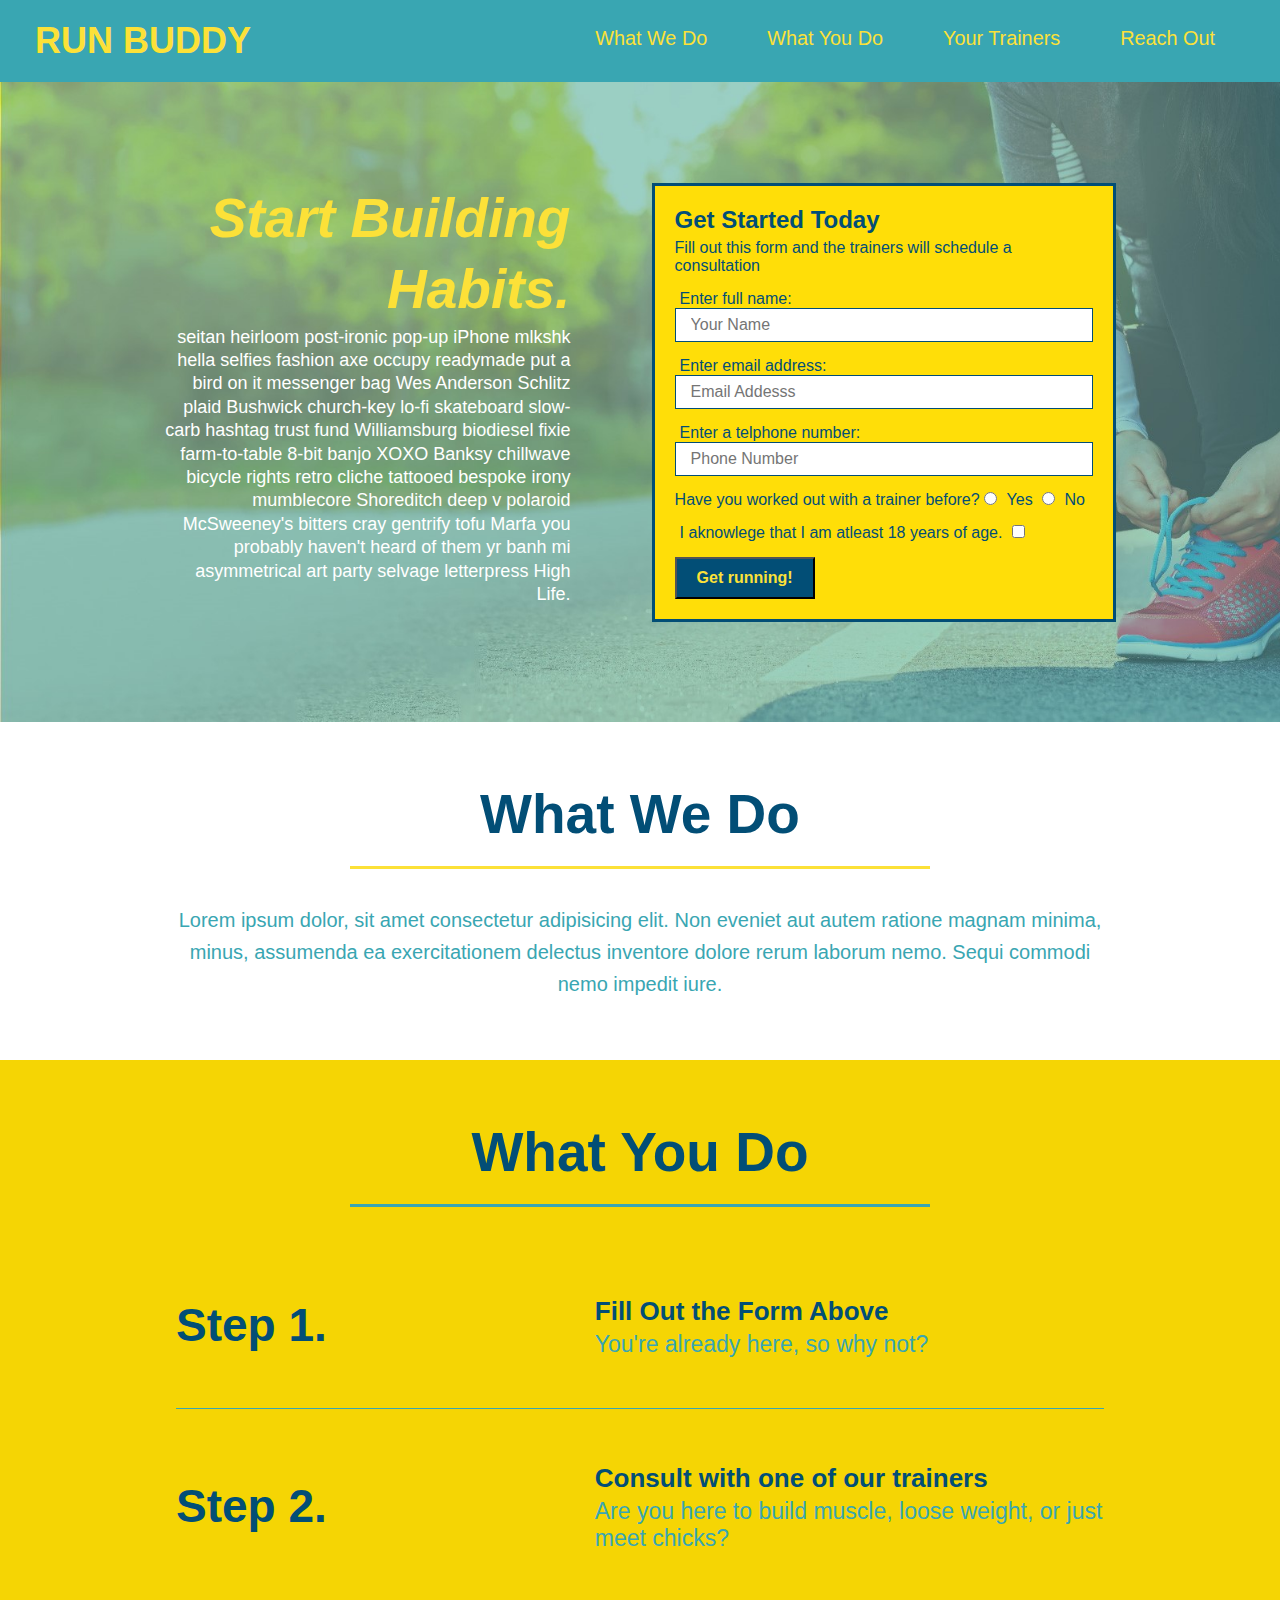
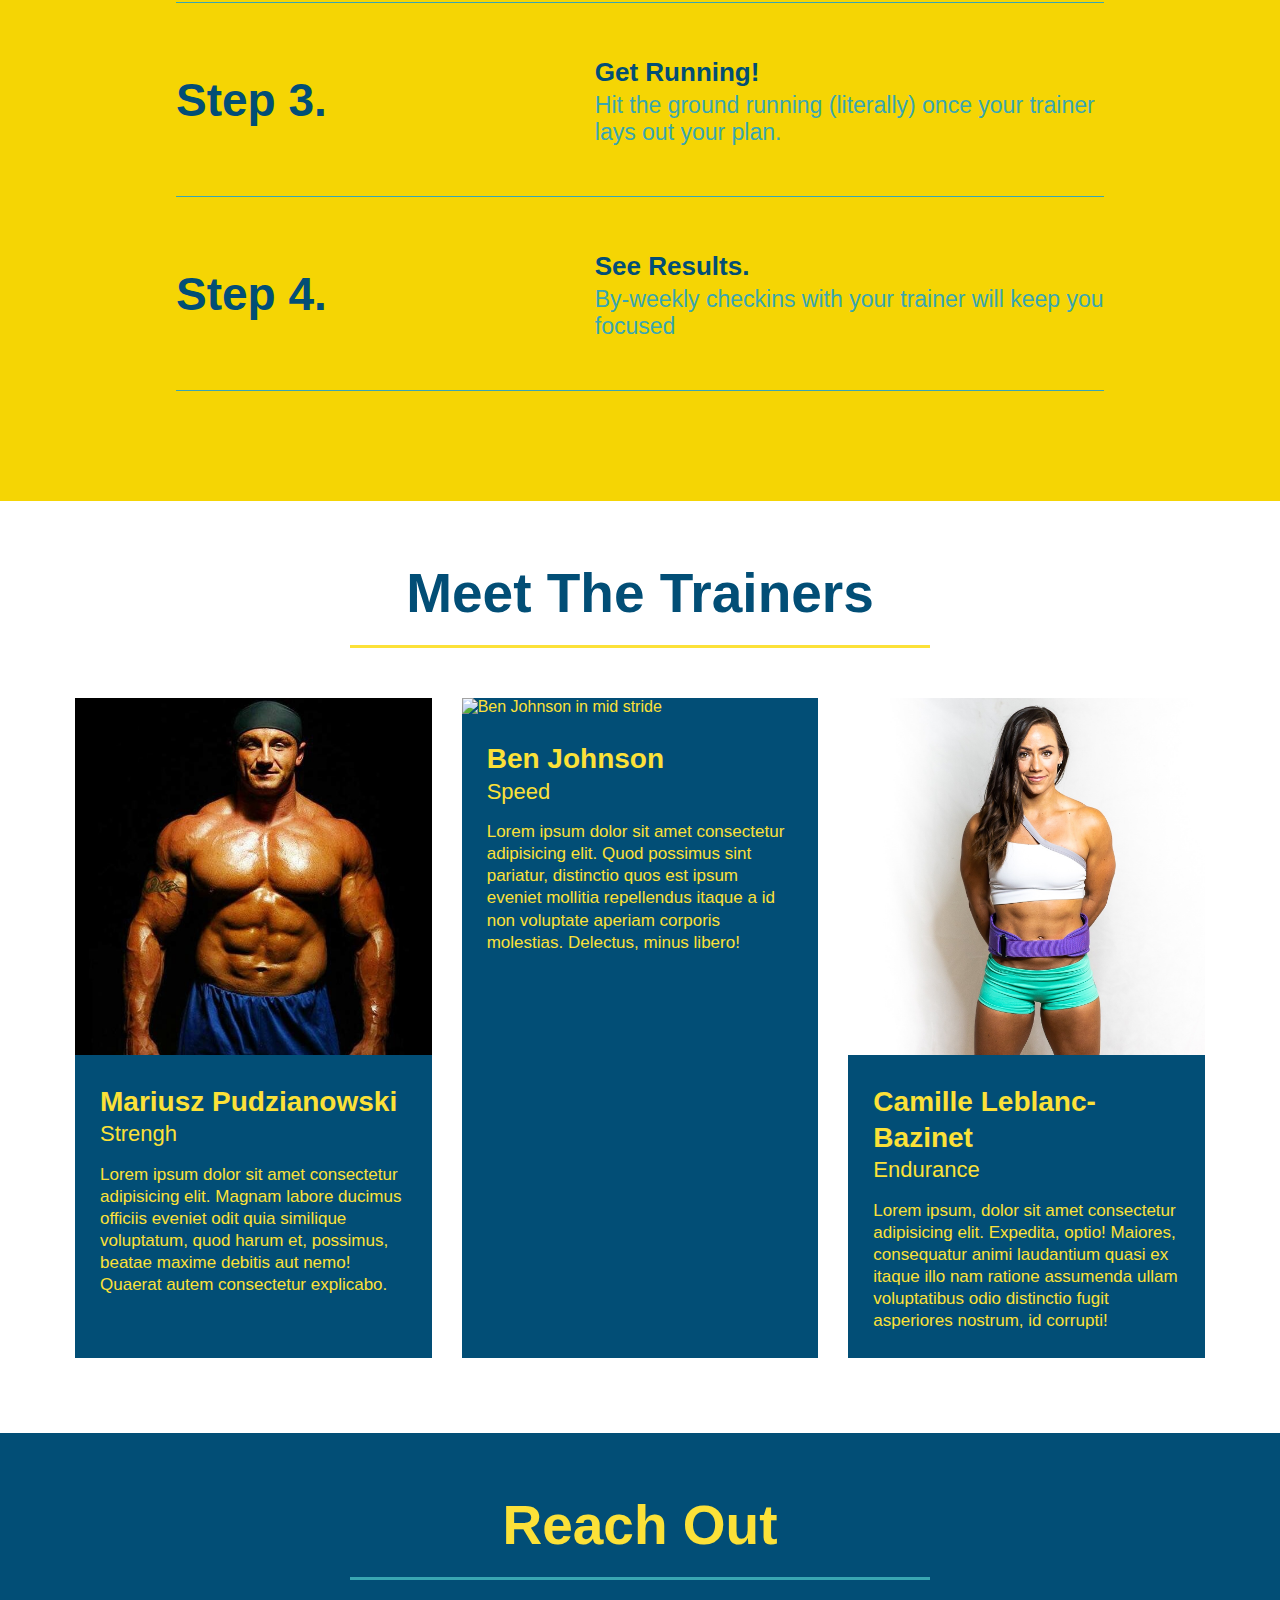
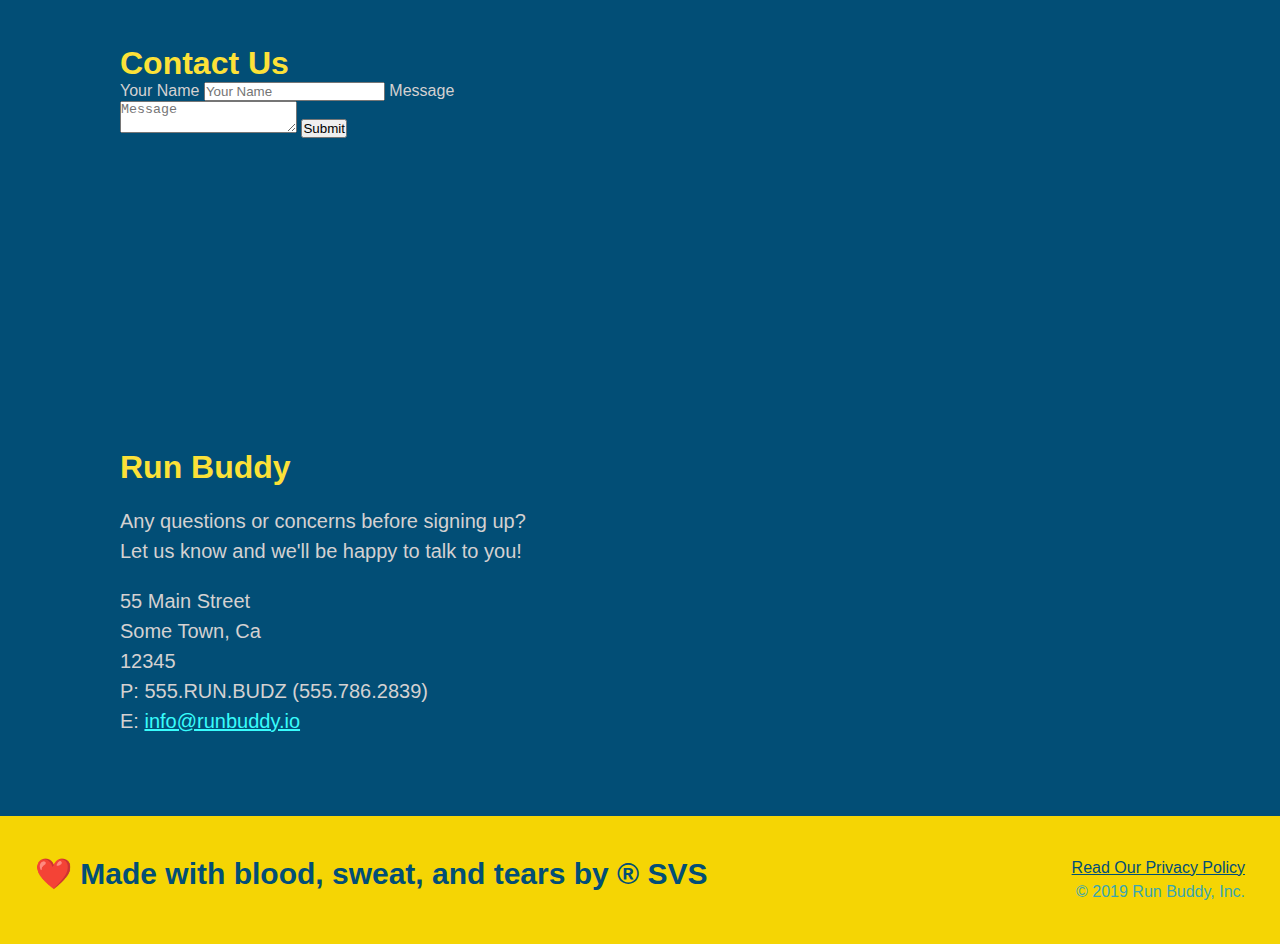
==== commit a4d29d85: "add flexbox to triners" ====
--- a/index.html
+++ b/index.html
@@ -230,7 +230,7 @@
 
 
     <!-- "meet the trainers" section -->
-    <section id="your-trainers" class="trainers">
+    <section id="your-trainers">
         <div class="flex-row">
             <h2 class="section-title primary-border">
                 Meet The Trainers
@@ -238,62 +238,68 @@
         </div>
 
         <!--First trainer -->
-        <article class="trainer">
-            <!-- The <article> was introduced to encapsulate content that 
+        <div class="trainers">
+            <article class="trainer">
+                <!-- The <article> was introduced to encapsulate content that 
 works on its own in a page, meaning that all the content inside the <article> element is related 
 to one another and nothing outside the element. In this example, we've wrapped all the content 
 related to a single trainer in this element, so when a screen reader reads the section, it will 
 infer that all of this content is related. -->
-            <img src="assets/images/Mariusz_Pudzianowski.jpg" alt="Mariusz looking tough" />
-            <div class="trainer-bio text-left">
-                <!-- Now the trainer's <article> element text is 
-left-aligned because we added another class, "text-left", to it. This class was created for the 
-sole purpose of left-aligning text when needed. -->
-                <h3>Mariusz Pudzianowski</h3>
-                <h4>Strengh</h4>
-                <p>
-                    Lorem ipsum dolor sit amet consectetur adipisicing elit.
-                    Magnam labore ducimus officiis eveniet odit quia similique voluptatum,
-                    quod harum et, possimus, beatae maxime debitis aut nemo! Quaerat autem
-                    consectetur explicabo.
-                </p>
-            </div>
-        </article>
-
-        <!-- second trainer bio -->
-        <article class="trainer">
-            <div class="trainer-bio text-right">
-                <h3>Ben Johnson</h3>
-                <h4>Speed</h4>
-                <p>
-                    Lorem ipsum dolor sit amet consectetur adipisicing elit. Quod possimus
-                    sint pariatur, distinctio quos est ipsum eveniet mollitia repellendus itaque
-                    a id non voluptate aperiam corporis molestias. Delectus, minus libero!
-                </p>
-            </div>
-            <img src="assets/images/Ben Johnson.jpg" alt="Ben Johnson in mid stride" />
-        </article>
-        <!-- For our second trainer, we wanted to have the image on the right and text on the left. 
-To achieve this, we could have floated it to the right, but instead we simply switched the order 
-of their appearance in the HTML. This way, the text comes first naturally and the image appears 
-to the right because the HTML for it comes after it. -->
-
-
-        <!-- Third trainer bio -->
-        <article class="trainer">
-            <img src="assets/images/Camille Leblanc-Bazinet.jpg" alt="Camille Leblanc-Bazinet
+                <img src="assets/images/Mariusz_Pudzianowski.jpg" alt="Mariusz looking tough" />
+                <div class="trainer-bio">
+                    <h3 class="trainer-name">
+                        Mariusz Pudzianowski
+                    </h3>
+                    <h4 class="trainer-role">
+                        Strengh
+                    </h4>
+                    <p>
+                        Lorem ipsum dolor sit amet consectetur adipisicing elit.
+                        Magnam labore ducimus officiis eveniet odit quia similique voluptatum,
+                        quod harum et, possimus, beatae maxime debitis aut nemo! Quaerat autem
+                        consectetur explicabo.
+                    </p>
+                </div>
+            </article>
+
+            <!-- second trainer bio -->
+            <article class="trainer">
+                <img src="assets/images/Ben Johnson.jpg" alt="Ben Johnson in mid stride" />
+                <div class="trainer-bio">
+                    <h3 class="trainer-name">
+                        Ben Johnson
+                    </h3>
+                    <h4 class="trainer-role">
+                        Speed
+                    </h4>
+                    <p>
+                        Lorem ipsum dolor sit amet consectetur adipisicing elit. Quod possimus
+                        sint pariatur, distinctio quos est ipsum eveniet mollitia repellendus itaque
+                        a id non voluptate aperiam corporis molestias. Delectus, minus libero!
+                    </p>
+                </div>
+            </article>
+
+            <!-- Third trainer bio -->
+            <article class="trainer">
+                <img src="assets/images/Camille Leblanc-Bazinet.jpg" alt="Camille Leblanc-Bazinet
              posing for a picture" />
-            <div class="trainer-bio text-left">
-                <h3>Camille Leblanc-Bazinet</h3>
-                <h4>Endurance</h4>
-                <p>
-                    Lorem ipsum, dolor sit amet consectetur adipisicing elit. Expedita, optio!
-                    Maiores, consequatur animi laudantium quasi ex itaque illo nam ratione
-                    assumenda ullam voluptatibus odio distinctio fugit asperiores nostrum,
-                    id corrupti!
-                </p>
-            </div>
-        </article>
+                <div class="trainer-bio">
+                    <h3 clas="trainer-name">
+                        Camille Leblanc-Bazinet
+                    </h3>
+                    <h4 class="trainer-role">
+                        Endurance
+                    </h4>
+                    <p>
+                        Lorem ipsum, dolor sit amet consectetur adipisicing elit. Expedita, optio!
+                        Maiores, consequatur animi laudantium quasi ex itaque illo nam ratione
+                        assumenda ullam voluptatibus odio distinctio fugit asperiores nostrum,
+                        id corrupti!
+                    </p>
+                </div>
+            </article>
+        </div>
     </section>
 
 
--- a/assets/css/styles.css
+++ b/assets/css/styles.css
@@ -279,67 +279,45 @@
   font-size: 23px;
 }
 
+.trainers {
+  width: 100%;
+  display: flex;
+  flex-wrap: wrap;
+  justify-content: space-around;
+}
+
 .trainer {
-  width: 900px; /* We don't want the content to span 
-  the full width of the page because it will run a little 
-  too long, so we've given it a set width value of 900px. */
-  margin: 0 auto 30px auto; /* This is shortahnd for:
-  margin-top: 0, margin-right: auto, margin-bottom:30px, and
-  margin-left: auto.
-  By using auto as the values 
-  for the left and right margin, we're telling the browser 
-  to take whatever space is unused and evenly distribute it 
-  on those sides, centering the element. An example of this 
-  would be if we had a screen that was 1000 pixels wide and 
-  an element that was only 800 pixels wide, the unused space 
-  would be 200 pixels; and if both left and right margins 
-  were set to auto, each side would get 100 pixels applied 
-  to it. 
-  Lastly, we provided some spacing below it so the next 
-  trainers don't run up against one another. */
+  margin: 15px;
   background: #024e76;
   color: #fce138;
-  overflow: auto;;
+  flex: 1; /* If all flexbox children have a value of
+           flex: 1, that means they will share any extra
+           space evenly. */
 }
 
 .trainer img {
-  width: 35%;
-  float: left; 
-} /* In this case, we floated both elements
-  (the <img> and <div>), which means its parent element—the
-  <article> element—cannot interpret how much space its 
-  inner HTML content needs and assumes there's nothing 
-  inside it at all. This means the <article> element's 
-  styles, like background-color, don't show up because 
-  the <article> element itself is 0 pixels tall. The 
-  overflow fix we applied ".trainer" told the trainer's 
-  <article> element that it does in fact have content inside
-  of it and that it needs to look for it and account for 
-  those two floated HTML elements' sizes. This is what's 
-  known as providing block formatting context to the element.
-*/
+  width: 100%;
+}
+  
 
 .trainer-bio {
-  padding: 35px;
-  float: left;
-  width: 65%;
+  padding: 25px;
+  line-height: 1.3;
 }
 
 .trainer-bio h3 {
-   font-size: 32px;
-   margin-bottom: 8px;
- }
+   font-size: 28px;
+}
 
  .trainer-bio h4 {
    font-weight: lighter;
-   font-size: 26px;
-   margin-bottom: 25px;
- }
-
- .trainer p {
-   font-size: 17px;
-   line-height: 1.3;
- }
+   font-size: 22px;
+   margin-bottom: 15px;
+}
+
+ .trainer-bio p {
+   font-size: 17px;   
+}
  /* END MEET THE TRAINERS SECTION */
 
 
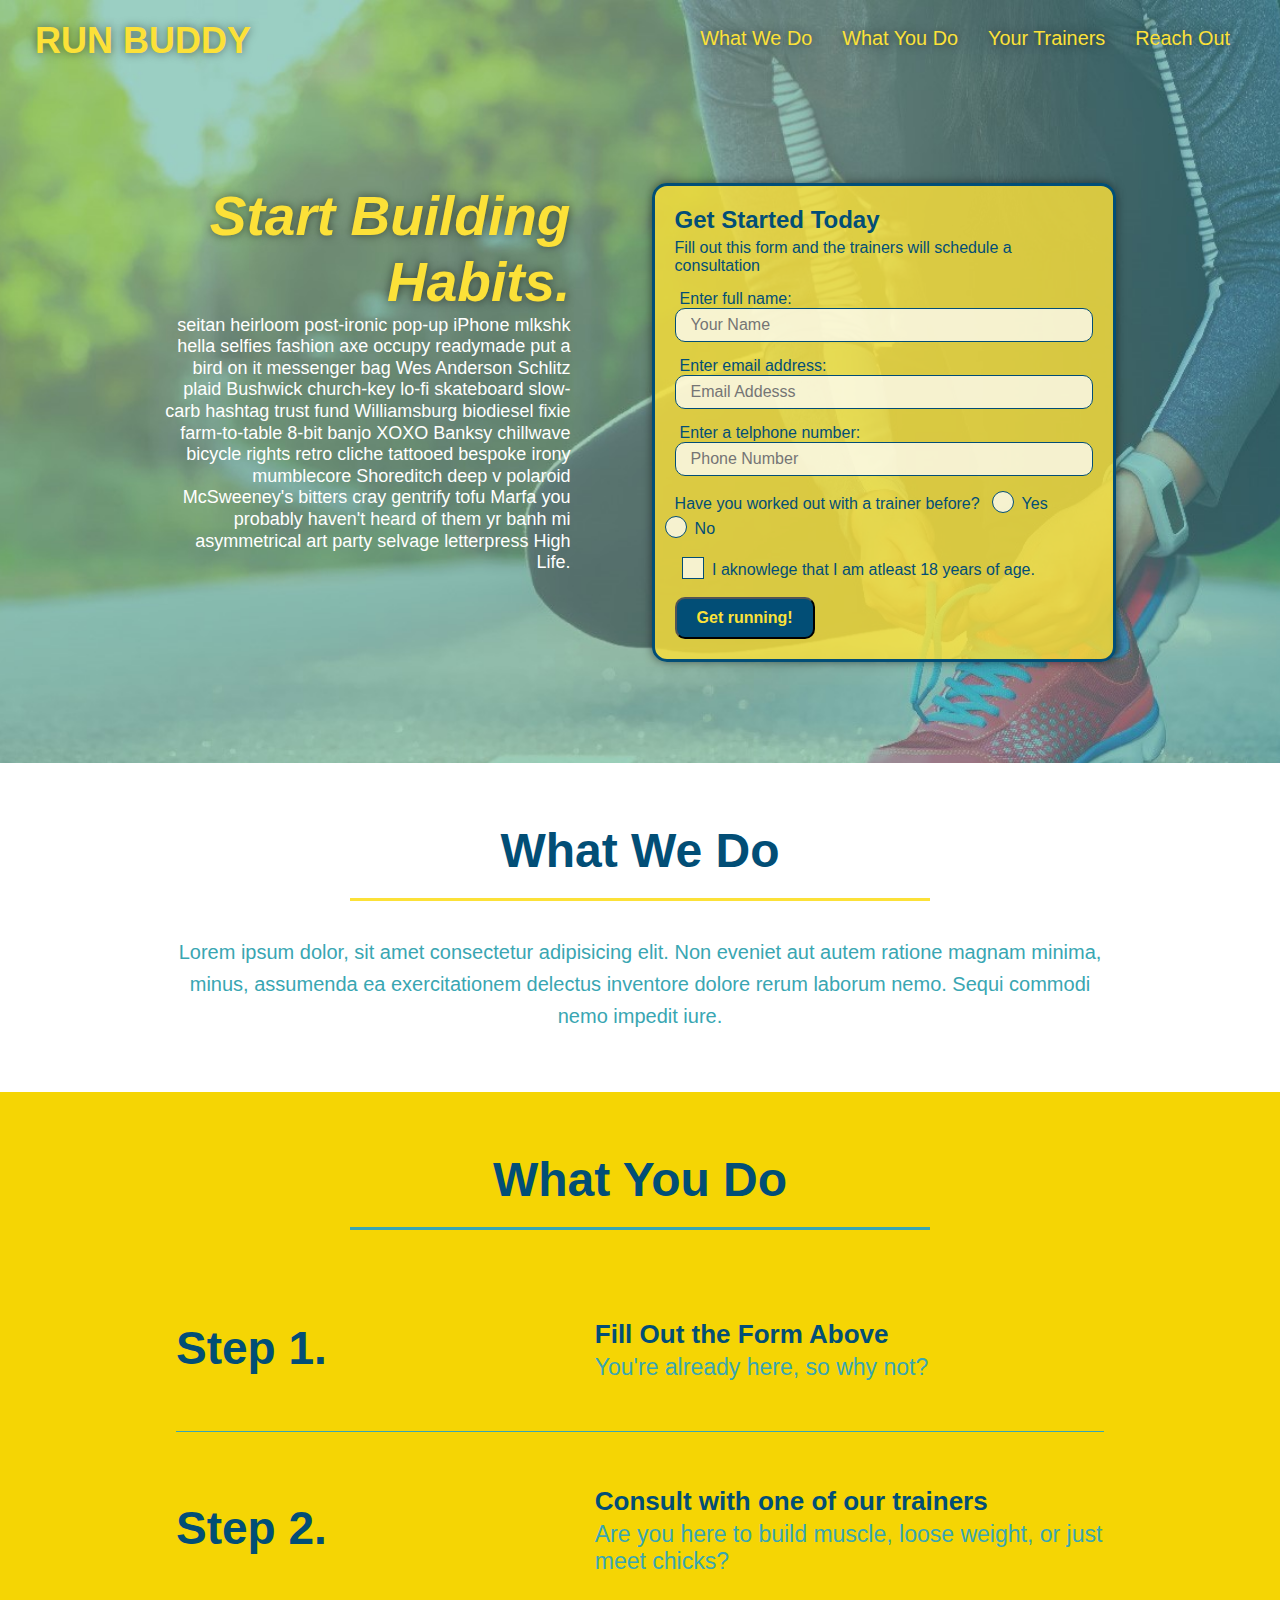
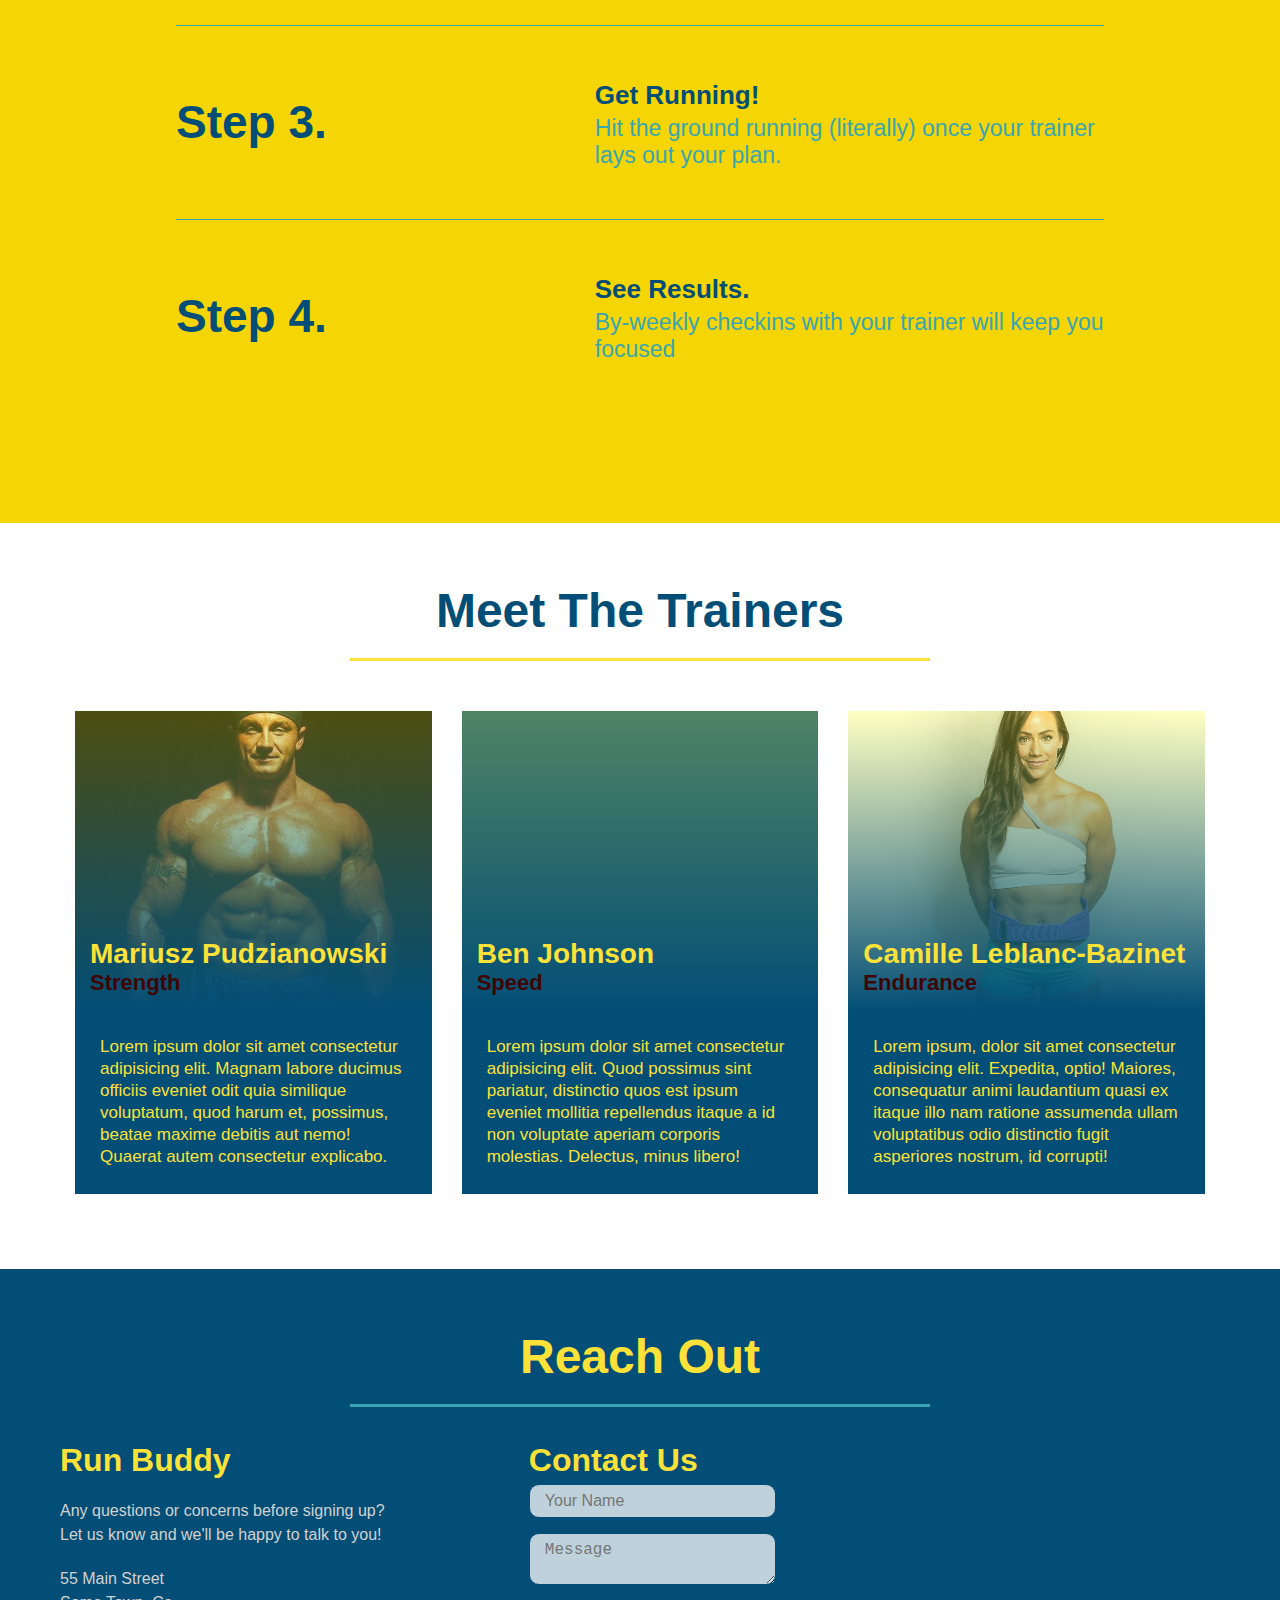
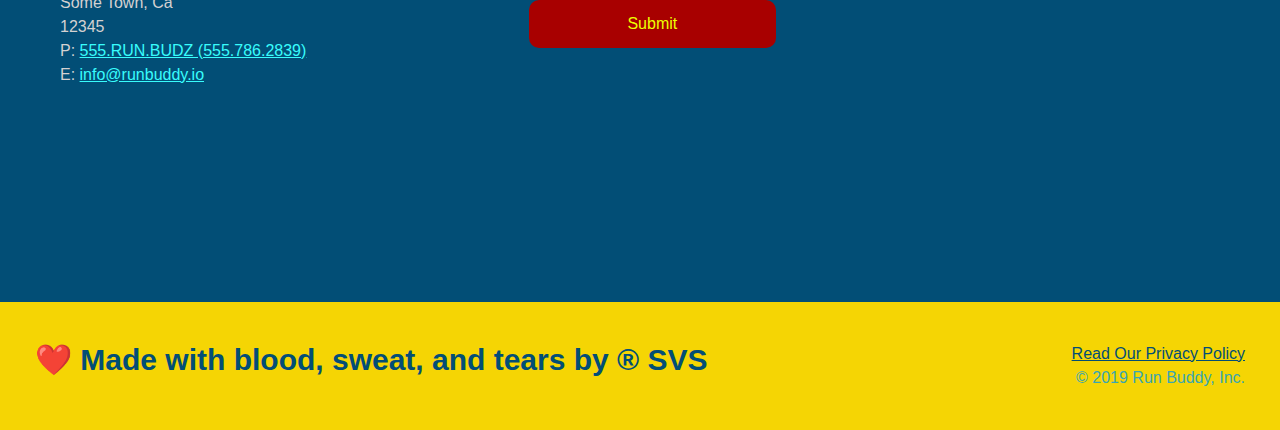
==== commit 2bb2eea7: "adjusted trainers cards and add gradient color" ====
--- a/index.html
+++ b/index.html
@@ -40,14 +40,16 @@
         <div class="hero-cta">
             <h2>Start Building Habits.</h2>
             <p>
-                seitan heirloom post-ironic pop-up iPhone mlkshk hella selfies fashion axe occupy readymade put a bird
-                on it
-                messenger bag Wes Anderson Schlitz plaid Bushwick church-key lo-fi skateboard slow-carb hashtag trust
-                fund
-                Williamsburg biodiesel fixie farm-to-table 8-bit banjo XOXO Banksy chillwave bicycle rights retro cliche
-                tattooed bespoke irony mumblecore Shoreditch deep v polaroid McSweeney's bitters cray gentrify tofu
-                Marfa you
-                probably haven't heard of them yr banh mi asymmetrical art party selvage letterpress High Life.
+                seitan heirloom post-ironic pop-up iPhone mlkshk hella
+                selfies fashion axe occupy readymade put a bird
+                on it messenger bag Wes Anderson Schlitz plaid Bushwick
+                church-key lo-fi skateboard slow-carb hashtag trust
+                fund Williamsburg biodiesel fixie farm-to-table 8-bit banjo
+                XOXO Banksy chillwave bicycle rights retro cliche
+                tattooed bespoke irony mumblecore Shoreditch deep v polaroid
+                McSweeney's bitters cray gentrify tofu Marfa you probably
+                haven't heard of them yr banh mi asymmetrical
+                art party selvage letterpress High Life.
             </p>
         </div>
 
@@ -100,30 +102,33 @@
 the opening tag. -->
                 <p>
                     Have you worked out with a trainer before?
-                    <input type="radio" name="trainer-confirm" id="triner-yes" />
-                    <label for="triner-yes">Yes</label>
-                    <!--This is used to reference which 
+                    <span class="radio-wrapper">
+                        <input type="radio" name="trainer-confirm" id="triner-yes" />
+                        <label for="triner-yes">Yes</label>
+                        <!--This is used to reference which 
 radio button this label belongs to. The value for the {for} attribute 
 must match the value of the {id} attribute of the <input> element.-->
-                    <input type="radio" name="trainer-confirm" id="triner-no" />
-                    <label for="triner-no">No</label>
+                    </span>
+                    <span class="radio-wrapper">
+                        <input type="radio" name="trainer-confirm" id="triner-no" />
+                        <label for="triner-no">No</label>
+                    </span>
                 </p>
-                <!-- We've wrapped both of the answers, including both radio buttons, 
-in a <p> element that also includes the question. Because the radio 
-buttons are inline elements, the answer selections will render from  left to right on the same line as our question, just like it does in 
-the mock-up. Next, the <label> links the displayed values, Yes and No, 
-to their respective radio inputs. This link enhances accessibility by 
-allowing users to click on the label's text as well as the radio buttons, 
-which provides more clickable surface area. 
-The radio button elements must have the same name attribute in order to be 
-associated with the same radio group. This is how the browser identifies that 
-a group of choices can have an exclusive singular answer. In this case, 
-the value of our radio group in name is trainer-confirm. -->
+                <!-- We've wrapped both of the answers, including both  
+ radio buttons, in a <p> element that also includes the question. Because the radio 
+buttons are inline elements, the answer selections will render from  left to right
+on the same line as our question, just like it does in the mock-up. Next, the <label>
+links the displayed values, Yes and No, to their respective radio inputs. This link 
+enhances accessibility by allowing users to click on the label's text as well as the
+radio buttons, which provides more clickable surface area. The radio button elements
+must have the same name attribute in order to be associated with the same radio group.
+This is how the browser identifies that a group of choices can have an exclusive 
+singular answer. In this case, the value of our radio group in name is trainer-confirm. -->
                 <p>
-                    <label for="checkbox">
-                        I aknowlege that I am atleast 18 years of age.
-                    </label>
-                    <input type="checkbox" name="age-confirm" id="checkbox" />
+                    <span class="checkbox-wrapper">
+                        <input type="checkbox" name="age-confirm" id="checkbox" />
+                        <label for="checkbox"> I aknowlege that I am atleast 18 years of age.</label>
+                    </span>
                 </p>
                 <button type="submit">
                     <!-- A button is an essential component of a user 
@@ -245,34 +250,32 @@
 to one another and nothing outside the element. In this example, we've wrapped all the content 
 related to a single trainer in this element, so when a screen reader reads the section, it will 
 infer that all of this content is related. -->
-                <img src="assets/images/Mariusz_Pudzianowski.jpg" alt="Mariusz looking tough" />
-                <div class="trainer-bio">
-                    <h3 class="trainer-name">
-                        Mariusz Pudzianowski
-                    </h3>
-                    <h4 class="trainer-role">
-                        Strengh
-                    </h4>
-                    <p>
-                        Lorem ipsum dolor sit amet consectetur adipisicing elit.
-                        Magnam labore ducimus officiis eveniet odit quia similique voluptatum,
-                        quod harum et, possimus, beatae maxime debitis aut nemo! Quaerat autem
-                        consectetur explicabo.
-                    </p>
-                </div>
+                <div class="trainer-img trainer-1">
+                    <div>
+                        <h3>Mariusz Pudzianowski</h3>
+                        <h4> Strength </h4>
+                    </div>
+                    </div>
+                    <div class="trainer-bio">
+                        <p>
+                            Lorem ipsum dolor sit amet consectetur adipisicing elit.
+                            Magnam labore ducimus officiis eveniet odit quia similique voluptatum,
+                            quod harum et, possimus, beatae maxime debitis aut nemo! Quaerat autem
+                            consectetur explicabo.
+                        </p>
+                    </div>
             </article>
 
             <!-- second trainer bio -->
             <article class="trainer">
-                <img src="assets/images/Ben Johnson.jpg" alt="Ben Johnson in mid stride" />
+                <div class="trainer-img trainer-2">
+                    <div>
+                        <h3>Ben Johnson</h3>
+                        <h4>Speed</h4>
+                    </div>
+                </div>
                 <div class="trainer-bio">
-                    <h3 class="trainer-name">
-                        Ben Johnson
-                    </h3>
-                    <h4 class="trainer-role">
-                        Speed
-                    </h4>
-                    <p>
+                    <p class="johnson">
                         Lorem ipsum dolor sit amet consectetur adipisicing elit. Quod possimus
                         sint pariatur, distinctio quos est ipsum eveniet mollitia repellendus itaque
                         a id non voluptate aperiam corporis molestias. Delectus, minus libero!
@@ -282,15 +285,13 @@
 
             <!-- Third trainer bio -->
             <article class="trainer">
-                <img src="assets/images/Camille Leblanc-Bazinet.jpg" alt="Camille Leblanc-Bazinet
-             posing for a picture" />
+                <div class="trainer-img trainer-3">
+                    <div>
+                        <h3>Camille Leblanc-Bazinet</h3>
+                        <h4>Endurance</h4>
+                    </div>
+                </div>
                 <div class="trainer-bio">
-                    <h3 clas="trainer-name">
-                        Camille Leblanc-Bazinet
-                    </h3>
-                    <h4 class="trainer-role">
-                        Endurance
-                    </h4>
                     <p>
                         Lorem ipsum, dolor sit amet consectetur adipisicing elit. Expedita, optio!
                         Maiores, consequatur animi laudantium quasi ex itaque illo nam ratione
@@ -299,7 +300,7 @@
                     </p>
                 </div>
             </article>
-        </div>
+
     </section>
 
 
@@ -316,13 +317,37 @@
         <div class="contact-info">
             <!-- We will call this <div> "contact container" because it 
 will act as a container for the body of content in this section. -->
+            <div>
+                <h3>Run Buddy</h3>
+                <p>
+                    Any questions or concerns before signing up?
+                    <br />
+                    Let us know and we'll be happy to talk to you!
+                </p>
+
+                <address>
+                    <!-- The <address> element defines the contact information for the 
+author/owner of a document or an article. If the <address> element is inside the <body> element,
+it represents contact information for the document. -->
+                    55 Main Street <br />
+                    Some Town, Ca <br />
+                    12345<br />
+                    P: <a href="tel:555.786.2839">555.RUN.BUDZ (555.786.2839)</a><br />
+                    E: <a href="mailto:info@runbuddy.io">info@runbuddy.io</a>
+                    <!-- Using the mailto: prefix in the anchor tag's href attribute instructs the
+ browser to open the default mail client application upon clicking the link and then populates the
+ address field with the email address listed in the href value. -->
+                </address>
+
+            </div>
+
             <div class="contact-form">
                 <h3>Contact Us</h3>
                 <form>
-                    <label for="contact-name">Your Name</label>
+                    <label for="contact-name"></label>
                     <input type="text" id="contact-name" placeholder="Your Name" />
 
-                    <label for="contact-message">Message</label>
+                    <label for="contact-message"></label>
                     <textarea id="contact-message" placeholder="Message"></textarea>
 
                     <button type="submit">Submit</button>
@@ -342,27 +367,7 @@
 The allowfullscreen attribute offers a link to view the map on a new page in full-screen mode. -->
 
             </iframe>
-            <div>
-                <h3>Run Buddy</h3>
-                <p>
-                    Any questions or concerns before signing up?
-                    <br />
-                    Let us know and we'll be happy to talk to you!
-                </p>
-                <address>
-                    <!-- The <address> element defines the contact information for the 
-author/owner of a document or an article. If the <address> element is inside the <body> element,
-it represents contact information for the document. -->
-                    55 Main Street <br />
-                    Some Town, Ca <br />
-                    12345<br />
-                    P: 555.RUN.BUDZ (555.786.2839)<br />
-                    E: <a href="mailto:info@runbuddy.io">info@runbuddy.io</a>
-                    <!-- Using the mailto: prefix in the anchor tag's href attribute instructs the
- browser to open the default mail client application upon clicking the link and then populates the
- address field with the email address listed in the href value. -->
-                </address>
-            </div>
+
         </div>
     </section>
 
--- a/assets/css/styles.css
+++ b/assets/css/styles.css
@@ -1,54 +1,79 @@
 * {
   margin: 0; 
-  padding: 0; /*To remove default browser-enforced styles, 
+  padding: 0; 
+  /*To remove default browser-enforced styles, 
   we apply some default CSS values for every element in the 
   page to level the playing field all at once. */
   box-sizing: border-box; /* This is a fix that will instruct
    the browser to ignore padding in the overall width. */
 }
 
-body {
+:root {
+  --primary-color: #fce138;
+  --secondary-color: #024e76;
+  --tertiary-color: #39a6b2;
+}
+/*The :root pseudo-class targets the top-most parent element
+ (most likely the <html> element) so that all other child elements
+  will have access to any variables we declare here. */
+
+  body {
  color: #39a6b2;
  font-family: Helvetica, Arial, sans-serif;
 }
- /* apply styles to <header>*/
-header { 
-  padding: 20px 35px; /*We just told the <header> element
+ 
+/* apply styles to <header>*/
+ header { 
+  z-index: 999; /* The following declaration to the header rule keeps this element on top. */
+  padding: 20px 35px; 
+  /*We just told the <header> element
    to apply padding, which means to add space between where
    the <header> starts and where the content inside it 
   starts. */
   background-color: #39a6b2;
   font-weight: bold;
-  display: flex; /* The display: flex declaration makes
+  display: flex; 
+  /* The display: flex declaration makes
    the <header> a row by default, so there's no need to 
    explicitly declare it. And as you can see, flexbox evenly
    distributed the space of the parent element (<header>)
    among the children elements (the <h1> and <nav> links). */ 
-  
-  justify-content: space-between; /* The justify-content property 
+  justify-content: space-between; 
+  /* The justify-content property 
   only applies to elements with a display property value of flex
   or grid (more on that later). space-between: Distributes all 
   empty space evenly between child elements so they are evenly 
   spaced apart. */
-  
-  flex-wrap: wrap; /* flex-wrap, tells the container that when 
+  flex-wrap: wrap; 
+  /* flex-wrap, tells the container that when 
   its child elements can't fit on one line, let them break onto
   the next line. The flex-wrap property, allows the flexbox 
   container to let its children wrap onto the next line. By
    default, the value of flex-wrap is set to none, so we need
     to explicitly tell it to be wrap */
+    position: sticky; /* this let the header follow the page as it scrolls*/
+    top: 0; /* The top property is important because this tells the browser
+    where to "stick" the element. We always want the header to be at the very
+    top of the viewport, so top: 0; makes the most sense. */
+    position: -webkit-sticky;
+    background-image: url("../images/hero-bg.jpg");
+    background-size: cover;
+    background-position: center;
+    background-attachment: fixed;
+    background-position: 80%;
 }
  
 header h1 {
  font-weight: bold;
  font-size: 36px;
- color: #fce138;
+ color: var(--primary-color);
  margin: 0;
+ text-shadow: 0 0 10px rgba(0, 0, 0, 0.5);
 }
 
 header a {
   text-decoration: none;
-  color: #fce138;
+  color: var(--primary-color);
 }
 
 header nav { 
@@ -77,13 +102,14 @@
 }
 
 header nav ul li a {
-  margin: 0 30px;
+  padding: 10px 15px;
   font-weight: lighter;
   font-size: 1.55vw; /* By setting the value to 1.55vw, we're
 telling the browser that the font's size should be roughly 1.55
 percent of the window's overall width. This means that if the
 browser grows or shrinks, that size will change relative to the
 new overall width. */ 
+  text-shadow: 0 0 10px rgba(0, 0, 0, 0.5);
 }
 
 /* Hero style begins. */
@@ -95,6 +121,7 @@
   because want these two boxes as close to the middle of the 
   screen as possible. */
   background-image: url("../images/hero-bg.jpg");
+  align-items: flex-start;
   padding: 60px;
   background-size: cover; /*background-size can set the 
   size of the background image to its original size or 
@@ -102,6 +129,8 @@
   the available space. In our case, the cover assignment 
   will shrink the image so that parts 
   of it won't get clipped. */
+  background-attachment: fixed;
+  background-position: 80%;
 }
 
 .hero-cta {
@@ -110,17 +139,18 @@
   margin: 3.5%;
   color: #fff;
   font-size: 18px;
-  line-height: 1.3;
+  line-height: 1.2;
 }
 
 .hero-cta h2 {
   font-style: italic;
   font-size: 55px;
-  color: #fce138;
+  color: var(--primary-color);
+  text-shadow: 0 0 10px rgba(1, 0, 0, 0.5);
 }
 
 .hero-form {
-  border: 3px solid #024e76; /* Similar to how padding 
+  border: 3px solid var(--secondary-color); /* Similar to how padding 
   values were assigned in the last lesson, the border 
   property can be declared with a single value that 
   represents one value for all four sides. The border 
@@ -128,14 +158,16 @@
   border-bottom, border-left, border-right. Unlike padding, 
   border can also have style and color values declared in 
   addition to width. */
-  background-color: #ffde08;
+  background-color: rgba(252, 225, 56, 0.8);
   padding: 20px; /* padding: Creates an inner margin within 
   the border. */
-  color: #024e76;
+  color: var(--secondary-color);
   width: 40%;
   margin: 3.5%; /* We used percentage values for the margins
    and widths this time around to show how it can work in the
    overall flow of this section.*/
+   box-shadow: 0 0 10px rgba(0, 0, 0, 0.5);
+   border-radius: 15px;
 }
 
  .hero-form h3 {
@@ -148,7 +180,7 @@
 }
 
 .form-input {
-  border: 1px solid #024e76; 
+  border: 1px solid var(--secondary-color);
   /* A skinny 1px border helped 
   emphasize our sign-up requests. */
   display: block;
@@ -161,25 +193,110 @@
    <span>, <a>, and <label> */
   padding: 7px 15px;
   font-size: 16px;
-  color: #024e76;
+  color: var(--secondary-color);
   width: 100%;
   margin-bottom: 15px;
-}
-
-.hero-form label { /* Adding some horizontal spacing for 
+  border-radius: 10px;
+  background-color: rgba(255, 255, 255, 0.75);
+}
+
+.form-input:focus {
+  background-color: rgba(255,255,255, 1);/* This makes
+ the form input's default state to be
+ slightly transparent, then switches to full opaqueness
+ when the input is in focus. */
+ outline: none;
+} 
+
+.hero-form label { 
+  margin: 0 5px; 
+} /* Adding some horizontal spacing for 
 the <label> element in the radio button 
 elements helps the user not misinterpret 
 which selection is for which answer. */
-  margin: 0 5px;
-} 
 
 .hero-form button {
-  background-color:#024e76;
-  color: #fce138;
+  background-color: var(--secondary-color);
+  color: var(--primary-color);
   padding: 10px 20px;
   font-size: 16px;
   font-weight: bold;
-}
+  border-radius: 10px;
+}
+
+.hero-form button:hover {
+  background-color: red;
+}
+
+.checkbox-wrapper input, .radio-wrapper input {
+  opacity: 0;
+}
+
+.checkbox-wrapper label, .radio-wrapper label {
+  position: relative;
+  left: 10px;
+  margin: 10px;
+  line-height: 1.6;
+}
+
+.checkbox-wrapper label::before, .radio-wrapper label::before {
+  /* The ::before pseudo-element lets us inject content into an element 
+  using CSS! It places this content before everything else that currently
+  resides in the element. */
+    content: "";
+  /* Here, we left the actual content property empty but used
+  additional CSS properties to create a white square with a blue border. */
+    height: 20px;
+    width: 20px;
+    background: rgba(255, 255, 255, 0.75);  
+    border: 1px solid var(--secondary-color);
+    position: absolute;
+    top: -4px;
+    left: -30px;
+}
+
+.radio-wrapper label::before {
+  border-radius: 50%;  /*This turns the created box above, into a circle */
+}
+
+  .radio-wrapper label::after {
+    content: "";
+    width: 20px;
+    height: 20px;
+    border-radius: 50%;
+    background: var(--secondary-color);
+    position: absolute;
+    left: -29px;
+    top: -3px;
+    /* We can also make the radio buttons look a little nicer by replacing the solid
+     background color with a gradient. */
+    background-image: radial-gradient circle, var(--secondary-color);
+}
+
+ .checkbox-wrapper label::after {
+   content: "";
+   height: 6px;
+   width: 14px;
+   border-left: 2px solid var(--secondary-color);
+   border-bottom: 2px solid var(--secondary-color);
+   position: absolute;
+   left: -26px;
+   top: 1px;
+   /* Here, we created a rectangle that only has two borders, which makes
+    it look like an L. With another CSS property, though, we can rotate this L
+    just enough to make it look more like a checkmark. */
+   transform: rotate(-58deg);
+ }
+
+ .checkbox-wrapper input + label::after,
+ .radio-wrapper input + label::after {
+   content: none;
+ }
+
+ .checkbox-wrapper input::checked + label::after,
+ .radio-wrapper input::checked + label::after {
+   content: "";
+ }
 /* HERO STYLES END */
 
 .intro p {
@@ -206,18 +323,18 @@
 
 
 .section-title {
-   font-size: 55px;
-   color: #024e76;
+   font-size: 48px;
+   color: var(--secondary-color);
    padding-bottom: 20px;
    text-align: center;
    margin: 0 auto 35px auto;
    width: 50%;
-   border-color: #fce138;
-   border-bottom: 3px solid;
- 
-}
+   border-color: var(--primary-color);
+   border-bottom: 3px solid; 
+}
+
 .primary-border {
-     border-color: #fce138;
+     border-color: var(--primary-color);
 }
    
 .secondary-border {
@@ -229,42 +346,29 @@
 }
 
 .step {
+  flex-wrap: wrap;
   margin: 50px auto;
   padding-bottom: 50px;
   width: 80%;
-  border-bottom: 1px solid #39a6b2;
-  display: flex;
-  flex-wrap: wrap;
+  display: flex;  
   align-items: center;
   justify-content: space-between;
-}
+  border-bottom: 1px solid #39a6b2;
+}
+
+.step:last-child {
+  border-bottom: none; 
+} /* This removes the border,
+  from the last child of .step */
+
 
 .step h3 {
-  color: #024e76;
+  color: var(--secondary-color);
   font-size: 46px;
-  flex: 1 30%;
-}
-
-.step-img {
-  flex: 1 12%;
-  margin-right: 20px;
-}
-
-.step-img img {
-  max-width: 100%;
-}
-
-.step-text {
-  flex: 12; /*This means that .step-text will be
-  allotted 12 times more unused space than
-  .step-img, but .step-img at the very least
-  must be 12 percent of the width of .step-info. */
-}
-
-.step-text h4 {
-  font-size: 26px;
-  line-height: 1.5;
-  color: #024e76;
+  flex: 1 30%; 
+  /*.step h3 will be at least 30% 
+  wide and will receive any extra
+  space in the container. */
 }
 
 .step-info {
@@ -272,6 +376,44 @@
   display: flex;
   flex-wrap: wrap;
   align-items: center;
+} /* .step-info will be at least 70% wide,
+ but will receive any extra space in the
+ container at a 2-to-1 ratio, meaning it
+ will receive 2 more units of unused
+ space than a sibling with a flex-grow
+ value of 1. 
+ */
+
+.step-img {
+  flex: 1 12%;
+  margin-right: 20px;
+}
+
+.step-img img {
+  max-width: 100%;
+}
+/* we need to do is tell the <img> element
+to limit its width to be whatever its container is.
+*/
+
+.step-text p {
+  font-size: 14px;
+}
+
+.step-text {
+  flex: 12; 
+}
+/* Now both child elements have a flex-grow
+property of 1 and 12, respectively. This means
+that  .step-text will be allotted 12 times more
+unused space than .step-img, but .step-img
+at the very least must be 12 percent of the
+width of .step-info. */
+
+.step-text h4 {
+  font-size: 26px;
+  line-height: 1.5;
+  color: var(--secondary-color);
 }
 
 .step p {
@@ -288,17 +430,64 @@
 
 .trainer {
   margin: 15px;
-  background: #024e76;
-  color: #fce138;
-  flex: 1; /* If all flexbox children have a value of
-           flex: 1, that means they will share any extra
-           space evenly. */
-}
-
-.trainer img {
+  background: var(--secondary-color);
+  color: var(--primary-color);
+  flex: 1; 
+}  /* If all flexbox children have a value of
+  flex: 1, that means they will share any extra
+  space evenly. */
+
+  .trainer-1 {
+  background-image: url('../images/Mariusz_Pudzianowski.jpg');
+}
+
+.trainer-2 {
+  background-image: url('../images/Ben\ Johnson.jpg');
+}
+
+.trainer-3 {
+  background-image: url('../images/Camille\ Leblanc-Bazinet.jpg');
+}
+
+.trainer-img {
+  display: flex;
+  padding: 15px;
+  align-items: flex-end;
   width: 100%;
-}
-  
+  min-height: 300px;
+  position: relative;
+  background-size: cover;
+  background-position: center;
+}
+
+.trainer-img::after {
+  content: "";
+  height: 100%;
+  width: 100%;
+  background: linear-gradient(rgba(255, 255, 56, 0.3), var(--secondary-color));
+  position: absolute;
+  top: 0px;
+  left: 0px;
+}
+
+.trainer:hover .trainer-img h3, .trainer:hover .trainer-img h4 {
+  top: 0;
+}
+
+.trainer-img h3 {
+  position: relative;
+  z-index: 100;
+  font-size: 28px;
+  top: 0;
+}
+
+.trainer-img h4 {
+ position: relative;
+ z-index: 998;
+ font-size: 22px;
+ top: 0;
+ color: rgb(63, 5, 5);
+}
 
 .trainer-bio {
   padding: 25px;
@@ -318,6 +507,11 @@
  .trainer-bio p {
    font-size: 17px;   
 }
+
+.trainer-role {
+  color: rgb(51, 3, 3);
+  font-weight: bold;
+}
  /* END MEET THE TRAINERS SECTION */
 
 
@@ -328,37 +522,38 @@
 }
 
  .contact h2 {
-   color: #fce138;
-}
+   color: var(--primary-color);
+}
+
+.contact-info {
+  display: flex;
+  justify-content: space-between;
+  flex-wrap: wrap;
+}
+
+.contact-info > * */ {
+  flex: 1;
+  margin: 15px;
+} /*Here, the * selector is saying
+  "select all elements that are direct children of 
+  anything with a class of contact-info." The > symbol
+  means it's looking specifically for direct children of
+  the element listed first. In this case, it's selecting
+  all children of the element with contact-info as its class.
+  In this case, it will apply the above styles to the three
+  flexbox child elements in our contact-info flexbox container,
+  so we are now all set with this section's flexbox layout. */
 
 .contact-info iframe {
-  width: 400px;
   height: 400px;
 }
 
 .contact-info div {
-  width: 410px;
-  display: inline-block; /* Note that in the CSS rule above
-  targeting the child <div>, we overwrote the default display
-  property for a <div> and changed it from block to
-  inline-block. This allows the .contact-info container to
-  sit on the same row as the <iframe> element and allows us
-  to assign a width, something that the property value inline
-  would not let us do. */
-  vertical-align: top; /* Because the content of this <div>
-  naturally rests at the bottom of the container, we need the
-  vertical-align property to lift this content up to the top.
-  In conjunction with the text-align property, this allows 
-  the contact information to begin at the top of the <div> 
-  and start aligned from the left for an easy-to-read layout.
-  */
-  text-align: left;
-  margin: 30px 0 0 60px;
   color: rgb(212, 209, 209);
 }
 
 .contact-info h3 {
-  color: #fce138;
+  color: var(--primary-color);
   font-size: 32px;
 }
 
@@ -369,8 +564,45 @@
 selectors. */
   margin: 20px 0;
   line-height: 1.5;
-  font-size: 20px;
+  font-size: 16px;
   font-style: normal;
+}
+
+.contact-form input, .contact-form textarea {
+  border: 1px solid var(--secondary-color);
+  display: block;
+  padding: 7px 15px;
+  font-size: 16px;
+  color: #747602;
+  width: 100%;
+  margin-bottom: 15px;
+  margin-top: 5px;
+  border-radius: 10px;
+  background-color: rgba(255,255,255, 0.75);
+} /* This makes the form input's default state to be slightly
+  transparent, then switches to full opaqueness when the input
+ is in focus: */
+
+.contact-form input:focus, .contact-form textarea:focus {
+  background-color: rgba(255,255,255, 1); /* This removes the
+ transparency effect once the user clicks.*/
+  outline: none;
+}
+
+.contact-form button {
+  width: 100%;
+  border: none;
+  background: #a80000;
+  color: #eeff00;
+  text-align: center;
+  padding: 15px 0;
+  font-size: 16px;
+  border-radius: 10px;
+}
+
+.contact-form button:hover {
+  color: #fce138;
+  background: #39a6b2;
 }
 
 .contact-info a {
@@ -409,7 +641,7 @@
 }
 
 footer a {
-  color: #024e76;
+  color: var(--secondary-color);
 }
 
 section {
@@ -434,4 +666,132 @@
  .flex-row {
    display: flex; /* The default flex-direction value for a 
    flexbox is row, so we do not need to explicitly declare it. */
- }+ }
+
+ /* MEDIA QUERY FOR SMALLER DESKTOP SCREENS AND SMALLER */
+@media screen and (max-width: 980px) {
+  header {
+    padding-bottom: 0;
+    justify-content: center;
+    position: relative; 
+  }
+
+.hero-cta, .hero-form {
+  width: 100%;
+}
+
+.hero-cta {
+  text-align: center;
+}
+
+.section-title {
+  width: 80%;
+} /* We made some adjustments to all of the
+.section-titles to make them wider on a smaller
+screen so they don't get too narrow. */
+
+.trainer {
+  flex: 0 70%;
+} /* We didn't want the cards to run too narrow as 
+the screen shrank, but we also didn't want them to 
+be completely full width because they'd be way too big.
+So we made them just wide enough that they had to be 
+on their own line. For that, we used flex: 0 70%. */
+
+.contact-info iframe {
+  flex: 1 100%;
+}
+
+  header h1 {
+    width: 100%;
+    text-align: center;
+}
+
+  header nav ul {
+    margin-top: 20px;
+    width: 100%;
+    justify-content: center;
+  }
+
+  header nav ul li a {
+    font-size: 20px;
+  }
+
+  footer h2, footer div {
+    text-align: center;
+    width: 100%;
+  }
+}
+
+/* MEDIA QUERY FOR TABLETS AND SMALLER */
+@media screen and (max-width: 768px) {
+  header h1 {
+    /* this will be applied on any screen between 768px and 575px */
+    font-size: 80px;
+  }
+
+  section {
+    padding: 30px 15px;
+  }
+
+  .step h3 {
+    flex: 1 100%;
+    text-align: center;
+  }
+
+  .step-info {
+    flex: 2 100%;
+    text-align: center;
+    justify-content: center;
+  }
+
+  .step-img {
+    flex: 0 32px;
+    margin-right: 0;
+    margin-top: 15px;
+    margin-bottom: 15px;
+  }
+
+  .step-text {
+    flex: 100%;
+  }
+}
+
+/* MEDIA QUERY FOR MOBILE PHONES AND SMALLER */
+@media screen and (max-width: 575px) {
+  header h1 {
+    /* this will be applied on any screen smaller than 575px */
+    font-size: 100px;
+  }
+
+  .hero-form button {
+    width: 100%;
+  }
+
+  .section-title {
+    width: 95%;
+  }
+
+  .intro p {
+    width: 100%;
+  }
+
+  .trainer {
+    flex: 0 100%;
+  }
+
+  .contact-info {
+    text-align: center;
+  }
+
+  .contact-info > * {
+    flex: 0 100%;
+  }
+
+  .contact-form {
+    order: 3;
+  } /* The order property can be used to rearrange
+ how child elements appear on a page without actually
+ moving the HTML code around—it can be extremely useful
+ in cases like this. */
+}